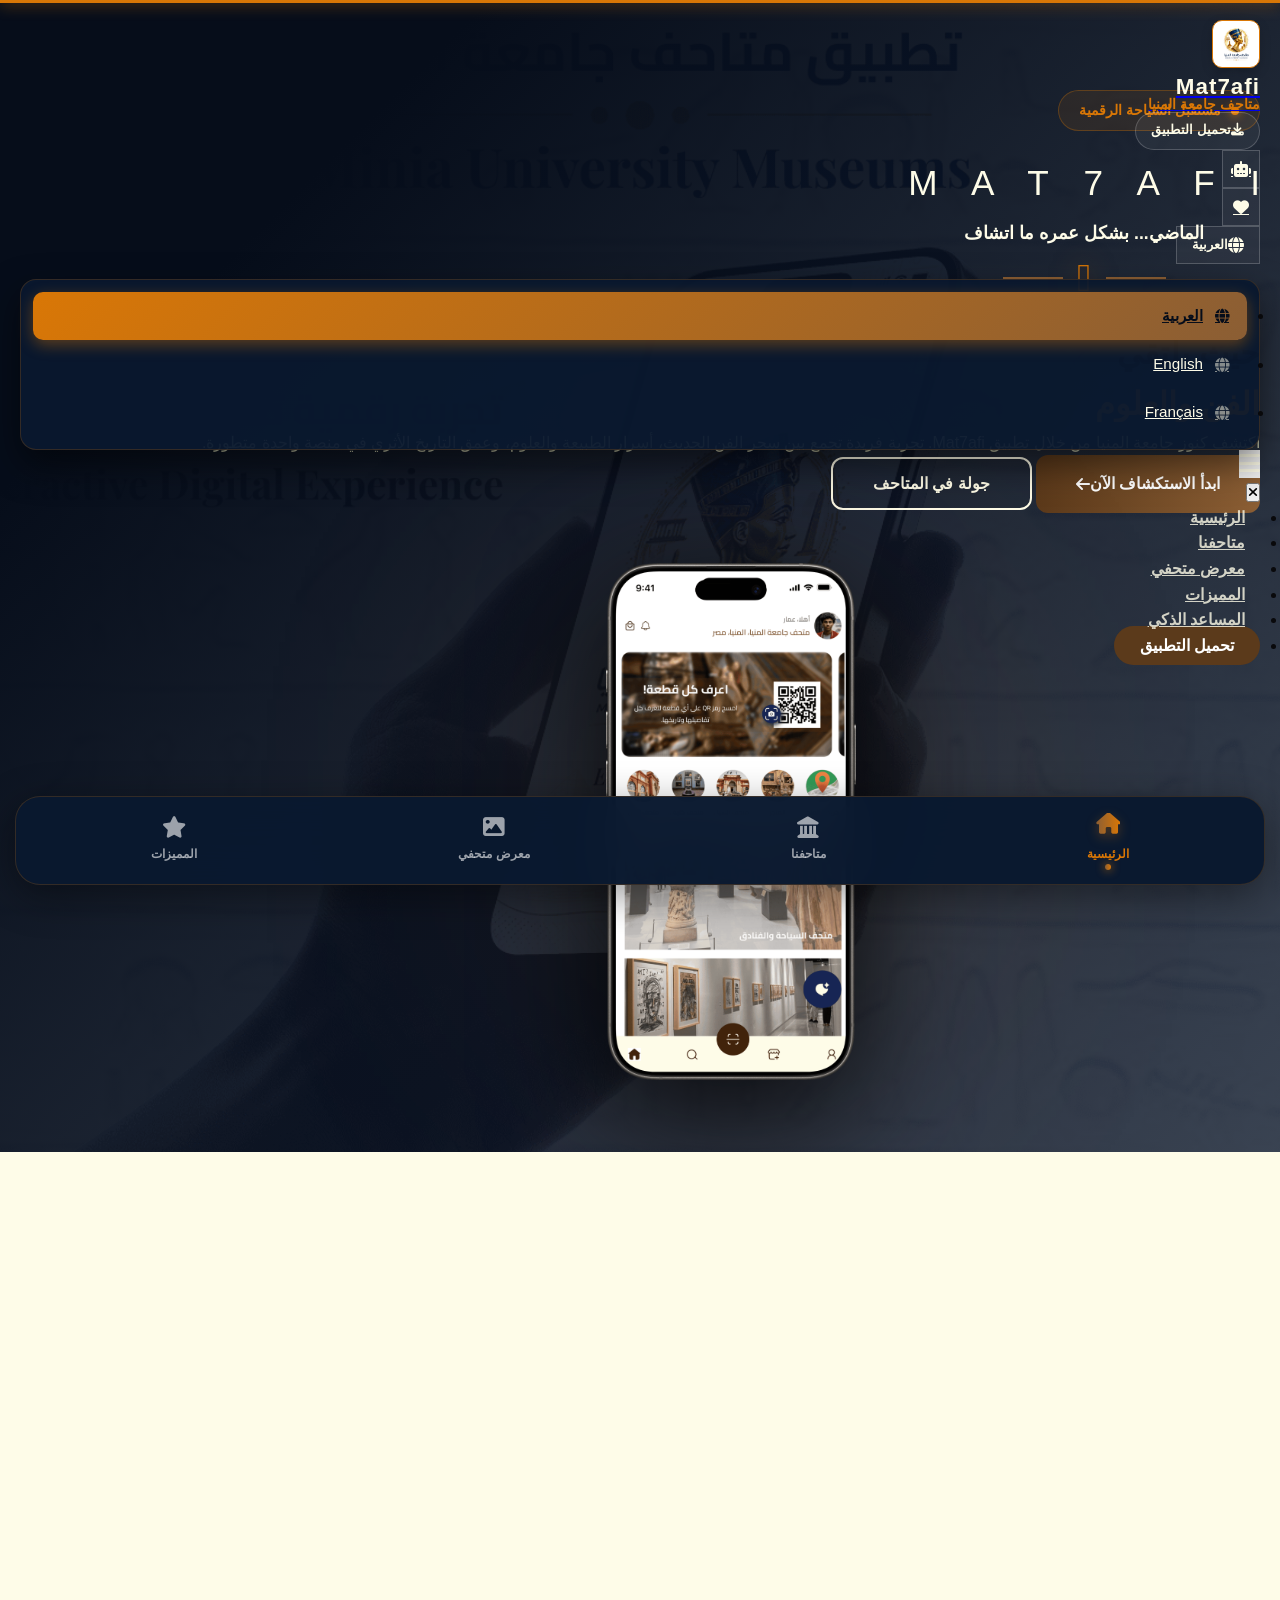
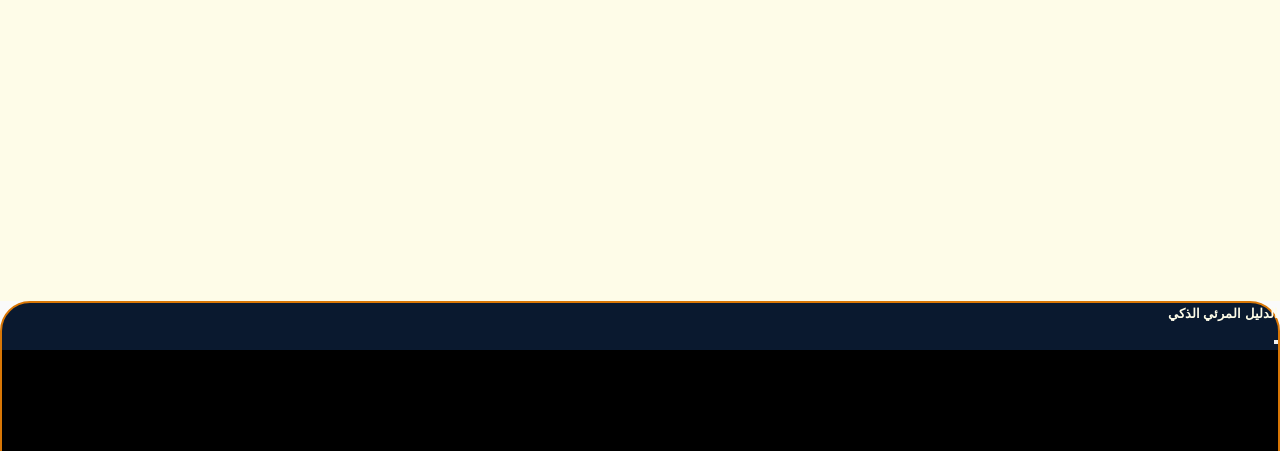
==== index.html @ 97a54259 "version 3245" ====
<!DOCTYPE html>
<html lang="ar" dir="rtl">
<head>
    <meta charset="UTF-8">
    <meta name="viewport" content="width=device-width, initial-scale=1.0">
    <title>Mat7afi | متاحف جامعة المنيا - ملتقى الفن والعلوم والطبيعة</title>
    <meta name="description" content="استكشف كنوز متاحف جامعة المنيا عبر تطبيق Mat7afi. تجربة رقمية فريدة تجمع بين سحر الفن الحديث، أسرار الطبيعة، وعمق التاريخ الأثري في منصة واحدة متطورة.">
    <meta name="keywords" content="متحفي, Mat7afi, متاحف جامعة المنيا, جامعة المنيا, متحف الفن الحديث, متحف العلوم, متحف السياحة, آثار المنيا, متاحف مصر الرقمية, تطبيق متحفي">
    <meta name="author" content="Ammar Nasr - Ego Pro">
    <meta name="robots" content="index, follow">
    <meta name="theme-color" content="#172554">
    <meta name="google-site-verification" content="sBYZD6PRhrnpNM9_ZxxyJDF5PHE_bHOUL0qrgjDh3zY" />
    <link rel="canonical" href="https://mat7afi.site/">
    
    <!-- Security Headers -->
    <meta http-equiv="Content-Security-Policy" content="default-src 'self'; script-src 'self' https://cdn.jsdelivr.net https://cdnjs.cloudflare.com https://unpkg.com https://www.googletagmanager.com https://cdn-cookieyes.com 'unsafe-inline'; style-src 'self' 'unsafe-inline' https://fonts.googleapis.com https://cdn.jsdelivr.net https://cdnjs.cloudflare.com https://unpkg.com; font-src 'self' https://fonts.gstatic.com https://cdnjs.cloudflare.com; img-src 'self' data: https://appwrite.etihadalmdina.com https://upload.wikimedia.org https://www.googletagmanager.com; media-src 'self' https://appwrite.etihadalmdina.com; connect-src 'self' https://appwrite.etihadalmdina.com https://api.openai.com https://www.google-analytics.com https://generativelanguage.googleapis.com; frame-ancestors 'none';">
    <meta http-equiv="X-Content-Type-Options" content="nosniff">
    
    <!-- Open Graph / Facebook -->
    <meta property="og:type" content="website">
    <meta property="og:url" content="https://mat7afi.site/">
    <meta property="og:site_name" content="متحفي - Mat7afi">
    <meta property="og:title" content="متحفي | متاحف جامعة المنيا">
    <meta property="og:description" content="رحلة رقمية غامرة في عالم الفن والعلوم والآثار بجامعة المنيا. استكشف كنوزنا الآن.">
    <meta property="og:image" content="https://mat7afi.site/assets/Cover.png">

    <!-- Twitter -->
    <meta property="twitter:card" content="summary_large_image">
    <meta property="twitter:url" content="https://mat7afi.site/">
    <meta property="twitter:title" content="متحفي | متاحف جامعة المنيا">
    <meta property="twitter:description" content="استكشف كنوز جامعة المنيا عبر تطبيق Mat7afi المتطور.">
    <meta property="twitter:image" content="https://mat7afi.site/assets/Cover.png">

    <!-- Favicon -->
    <link rel="icon" type="image/png" href="assets/icon.png">
    <link rel="apple-touch-icon" href="assets/icon.png">
    <link rel="shortcut icon" href="assets/icon.png" type="image/x-icon">

    <!-- Structured Data (Schema.org) -->
    <script type="application/ld+json">
    [
      {
        "@context": "https://schema.org",
        "@type": "WebSite",
        "name": "Mat7afi",
        "alternateName": ["متحفي", "متاحف جامعة المنيا"],
        "url": "https://mat7afi.site/",
        "potentialAction": {
          "@type": "SearchAction",
          "target": "https://mat7afi.site/#search?q={search_term_string}",
          "query-input": "required name=search_term_string"
        }
      },
      {
        "@context": "https://schema.org",
        "@type": "Organization",
        "name": "متاحف جامعة المنيا - Mat7afi",
        "alternateName": ["متحفي", "Mat7afi", "Minia University Museums", "تطبيق متحفي"],
        "url": "https://mat7afi.site/",
        "logo": "https://mat7afi.site/assets/logo.png",
        "description": "تطبيق وموقع متحفي (Mat7afi) هو المنصة الرقمية الشاملة لاستكشاف متاحف جامعة المنيا بطريقة تفاعلية مبتكرة. يجمع تطبيق متحفي بين الفنون والعلوم والآثار، ويتيح لك التجول في متحف الفن الحديث بكلية الفنون الجميلة، ومتاحف كلية العلوم (علم الحيوان والبيولوجيا)، ومتحف كلية السياحة والفنادق. يتوفر تطبيق متحفي (Mat7afi) للهواتف الذكية ليقدم لك تجربة استثنائية مدعومة بالذكاء الاصطناعي (Ego Pro)، مع أدلة صوتية ونماذج ثلاثية الأبعاد لجميع القطع الأثرية."
      }
    ]
    </script>
    
    <!-- Resource Hints -->
    <link rel="preconnect" href="https://cdn.jsdelivr.net">
    <link rel="preconnect" href="https://cdnjs.cloudflare.com">
    <link rel="preconnect" href="https://unpkg.com">
    <link rel="dns-prefetch" href="https://cdn.jsdelivr.net">
    <link rel="dns-prefetch" href="https://cdnjs.cloudflare.com">
    <link rel="dns-prefetch" href="https://unpkg.com">

    <!-- Performance Optimization -->
    <link rel="preconnect" href="https://appwrite.etihadalmdina.com">
    <link rel="preconnect" href="https://fonts.googleapis.com">
    <link rel="preconnect" href="https://fonts.gstatic.com" crossorigin>
    <link rel="dns-prefetch" href="https://appwrite.etihadalmdina.com">
    <link rel="dns-prefetch" href="https://fonts.googleapis.com">
    <link rel="dns-prefetch" href="https://fonts.gstatic.com">

    <!-- Preload Critical Assets -->
    <link rel="preload" href="assets/logo.png" as="image">
    <link rel="preload" href="assets/Cover.png" as="image">
    <link rel="preload" href="assets/interface.png" as="image">
    <link rel="preload" href="assets/science-museum1.png" as="image">
    <link rel="preload" href="assets/متاحف كلية علوم.png" as="image">
    <link rel="preload" href="assets/tourism-museum.jpg" as="image">
    <link rel="preload" href="assets/artt-museum.jpg" as="image">

    <!-- Prefetch Secondary Pages -->
    <link rel="prefetch" href="gallery.html">
    <link rel="prefetch" href="js/gallery.js">

    <link href="https://fonts.googleapis.com/css2?family=Cairo:wght@300;400;600;700;900&family=Outfit:wght@400;600;800&display=swap" rel="stylesheet">
    
    <!-- Styles -->
    <link id="bootstrap-css" rel="stylesheet" href="https://cdn.jsdelivr.net/npm/bootstrap@5.3.0/dist/css/bootstrap.rtl.min.css" crossorigin="anonymous">
    <link rel="stylesheet" href="https://cdnjs.cloudflare.com/ajax/libs/font-awesome/6.4.0/css/all.min.css" media="print" onload="this.media='all'">
    <noscript><link rel="stylesheet" href="https://cdnjs.cloudflare.com/ajax/libs/font-awesome/6.4.0/css/all.min.css"></noscript>
    <link href="https://unpkg.com/aos@2.3.1/dist/aos.css" rel="stylesheet" media="print" onload="this.media='all'">
    <noscript><link href="https://unpkg.com/aos@2.3.1/dist/aos.css" rel="stylesheet"></noscript>
    <link rel="stylesheet" href="css/style.css?v=6">


    <!-- Critical CSS -->
    <style>
        :root {
            --primary: #172554; --dark: #09090B; --cream: #FEFCE8; --accent-brown: #854D0E; --bg-light: #FAFAFA;
            --transition: all 0.3s cubic-bezier(0.4, 0, 0.2, 1);
        }
        body { font-family: 'Cairo', sans-serif; background-color: var(--bg-light); color: var(--dark); overflow-x: hidden; margin: 0; }
        .navbar { padding: 20px 0; position: fixed; width: 100%; top: 0; z-index: 1000; }
        .hero-section { position: relative; background: url('assets/Cover.png') no-repeat center center; background-size: cover; min-height: 100vh; display: flex; align-items: center; }
        .hero-overlay { position: absolute; top: 0; left: 0; width: 100%; height: 100%; background: linear-gradient(135deg, var(--navy-dark) 20%, rgba(10, 25, 47, 0.8) 100%); }
        .hero-mockup { max-width: 250px; filter: drop-shadow(0 30px 60px rgba(0,0,0,0.8)); animation: floating 6s ease-in-out infinite; }
        @keyframes floating { 0%, 100% { transform: translateY(0); } 50% { transform: translateY(-30px); } }
    </style>
    <!-- Google tag (gtag.js) -->
<script async src="https://www.googletagmanager.com/gtag/js?id=G-7DFHT1LDHB"></script>
<script>
  window.dataLayer = window.dataLayer || [];
  function gtag(){dataLayer.push(arguments);}
  gtag('js', new Date());

  gtag('config', 'G-7DFHT1LDHB');
</script>
<script id="cookieyes" type="text/javascript" src="https://cdn-cookieyes.com/client_data/17e6723dd69f8abdd6044c27/script.js" defer></script>
<!-- Google Tag Manager -->
<script>(function(w,d,s,l,i){w[l]=w[l]||[];w[l].push({'gtm.start':
new Date().getTime(),event:'gtm.js'});var f=d.getElementsByTagName(s)[0],
j=d.createElement(s),dl=l!='dataLayer'?'&l='+l:'';j.async=true;j.src=
'https://www.googletagmanager.com/gtm.js?id='+i+dl;f.parentNode.insertBefore(j,f);
})(window,document,'script','dataLayer','GTM-5TJS8S39');</script>
<!-- End Google Tag Manager -->
</head>
<body>

    <!-- Header / Navbar -->
    <nav class="navbar navbar-expand-lg fixed-top" id="mainNav">
        <div class="container">
            <a class="navbar-brand d-flex align-items-center" href="#">
                <img src="assets/logo.png" alt="شعار متاحف جامعة المنيا - Mat7afi" class="nav-logo me-2" fetchpriority="high">
                <div class="brand-text">
                    <span class="en-name">Mat7afi</span>
                    <span class="ar-name" data-i18n="brand_subtitle">متاحف جامعة المنيا</span>
                </div>
            </a>
            
            <!-- Controls (Favorites, Lang & Dark Mode) -->
            <div class="top-controls d-flex align-items-center order-lg-last ms-auto ms-lg-3 gap-2">
                <a href="#download" class="btn-download-mobile d-lg-none" title="تحميل التطبيق">
                    <i class="fas fa-download d-inline d-sm-none"></i>
                    <span class="d-none d-sm-inline" data-i18n="nav_download">تحميل التطبيق</span>
                </a>
                <a href="index.html#ai-assistant" class="btn btn-icon rounded-circle d-lg-none" title="المساعد الذكي">
                    <i class="fas fa-robot"></i>
                </a>
                <a href="favorites.html" class="btn btn-icon rounded-circle" title="المفضلة">
                    <i class="fas fa-heart"></i>
                </a>
                <div class="dropdown">
                    <button class="btn btn-lang rounded-pill dropdown-toggle" type="button" id="langDropdown" data-bs-toggle="dropdown" aria-expanded="false">
                        <i class="fas fa-globe me-1"></i> <span id="current-lang-text" class="d-none d-sm-inline">العربية</span>
                    </button>
                    <ul class="dropdown-menu dropdown-menu-end shadow-sm border-0" aria-labelledby="langDropdown">
                        <li><a class="dropdown-item lang-switch active" href="#" data-lang="ar">العربية</a></li>
                        <li><a class="dropdown-item lang-switch" href="#" data-lang="en">English</a></li>
                        <li><a class="dropdown-item lang-switch" href="#" data-lang="fr">Français</a></li>
                    </ul>
                </div>
                <button class="navbar-toggler ms-2 d-none d-md-block d-lg-none" type="button" data-bs-toggle="collapse" data-bs-target="#navbarNav">
                    <i class="fas fa-bars"></i>
                </button>
            </div>

            <div class="collapse navbar-collapse" id="navbarNav">
                <button class="btn-close-menu d-lg-none" type="button" data-bs-toggle="collapse" data-bs-target="#navbarNav">
                    <i class="fas fa-times"></i>
                </button>
                <ul class="navbar-nav ms-auto align-items-center">
                    <li class="nav-item"><a class="nav-link" href="index.html#hero" data-i18n="nav_home">الرئيسية</a></li>
                    <li class="nav-item"><a class="nav-link" href="index.html#museums" data-i18n="nav_museums">متاحفنا</a></li>
                    <li class="nav-item"><a class="nav-link" href="gallery.html" data-i18n="gallery_nav">معرض متحفي</a></li>
                    <li class="nav-item"><a class="nav-link" href="index.html#features" data-i18n="nav_features">المميزات</a></li>
                    <li class="nav-item"><a class="nav-link" href="#ai-assistant" data-i18n="nav_assistant">المساعد الذكي</a></li>
                    <li class="nav-item ms-lg-3"><a class="btn-download" href="#download" data-i18n="nav_download">تحميل التطبيق</a></li>
                </ul>
            </div>
        </div>
    </nav>

    <!-- Mobile Bottom Navbar -->
    <div class="mobile-bottom-nav d-lg-none">
        <a href="#hero" class="nav-item-bottom active">
            <i class="fas fa-home"></i>
            <span data-i18n="bottom_home">الرئيسية</span>
        </a>
        <a href="#museums" class="nav-item-bottom">
            <i class="fas fa-landmark"></i>
            <span data-i18n="bottom_museums">متاحفنا</span>
        </a>
        <a href="gallery.html" class="nav-item-bottom">
            <i class="fas fa-image"></i>
            <span data-i18n="gallery_nav">معرض متحفي</span>
        </a>
        <a href="index.html#features" class="nav-item-bottom">
            <i class="fas fa-star"></i>
            <span data-i18n="bottom_features">المميزات</span>
        </a>
    </div>

    <!-- Hero Section -->
    <header id="hero" class="hero-section">
        <div class="hero-overlay"></div>
        <div class="container position-relative">
            <div class="row align-items-center min-vh-100 py-5">
                <div class="col-lg-7 text-center content-box" data-aos="fade-right">
                    <div class="futuristic-badge mb-4 mx-auto">
                        <span class="badge-dot"></span>
                        <span data-i18n="hero_badge">مستقبل السياحة الرقمية</span>
                    </div>
                    
                    <div class="hero-brand-typography mx-auto text-center">
                        <div class="mat7afi-spaced">M A T 7 A F I</div>
                        <div class="mat7afi-slogan" data-i18n="hero_slogan">الماضي... بشكل عمره ما اتشاف</div>
                        <div class="slogan-divider">
                            <span class="line"></span>
                            <span class="pharaonic-eye">&#x13080;</span>
                            <span class="line"></span>
                        </div>
                    </div>

                    <h1 class="display-2 fw-black text-white mb-4">
                        <span data-i18n="hero_title_1">حيث يلتقي</span> <br class="d-md-none">
                        <span class="text-accent gradient-text" data-i18n="hero_title_2">الفن والعلوم</span>
                        <span data-i18n="hero_title_3"></span>
                    </h1>
                    <p class="lead text-cream-50 mb-5 mx-auto max-width-600" data-i18n="hero_desc">
                        اكتشف كنوز جامعة المنيا من خلال تطبيق <b>Mat7afi</b>. تجربة فريدة تجمع بين سحر الفن الحديث، أسرار الطبيعة والعلوم، وعمق التاريخ الأثري في منصة واحدة متطورة.
                    </p>
                    <div class="d-flex flex-wrap justify-content-center gap-4">
                        <a href="#download" class="btn-premium">
                            <span data-i18n="btn_start">ابدأ الاستكشاف الآن</span>
                            <i class="fas fa-arrow-left ms-2" id="hero-arrow"></i>
                        </a>
                        <a href="#museums" class="btn-outline-premium" data-i18n="btn_tour">
                            جولة في المتاحف
                        </a>
                    </div>
                </div>
                
                <div class="col-lg-5 mt-5 mt-lg-0" data-aos="zoom-in" data-aos-delay="200">
                    <div class="hero-mockup-wrapper">
                        <div class="glow-effect"></div>
                        <img src="assets/interface.png" alt="Mat7afi Interface" class="img-fluid hero-mockup" fetchpriority="high">
                    </div>
                </div>
            </div>
        </div>
    </header>
    <!-- Highlights Section (Stories) -->
    <section id="highlights-section" class="py-4" style="display: none;">
        <div class="container">
            <h4 class="mb-3" style="font-weight: 700; font-size: 1.2rem; color: var(--primary);" data-i18n="featured_stories">أبرز القصص</h4>
            <div id="highlights-container" class="highlights-container d-flex">
                <!-- Highlights will be injected here dynamically -->
            </div>
        </div>
    </section>

    <!-- Museums Section -->
    <section id="museums" class="py-5">
        <div class="container py-5">
            <div class="section-title-wrap text-center mb-5" data-aos="fade-up">
                <h2 class="section-heading" data-i18n="museums_title">متاحفنا المتميزة</h2>
                <p class="section-subheading" data-i18n="museums_subtitle">ثلاث وجهات ثقافية، تجربة واحدة متكاملة</p>
                <div class="heading-underline"></div>
            </div>
            
            <div class="row g-4">
                <!-- Tourism Museum -->
                <div class="col-lg-4 col-md-6" data-aos="fade-up" data-aos-delay="100">
                    <div class="museum-card" onclick="loadMuseumArtifacts('tourism_artifacts', 'متحف كلية السياحة', 'assets/tourism-museum.jpg')">
                        <div class="card-img-wrap">
                            <img src="assets/tourism-museum.jpg" alt="متحف كلية السياحة والفنادق" class="card-img" loading="lazy">
                            <div class="card-grey-overlay"></div>
                            <div class="card-gradient-overlay"></div>
                        </div>
                        <div class="card-content">
                            <span class="museum-category" data-i18n="tourism_cat">الآثار</span>
                            <h3 data-i18n="tourism_title">متحف كلية السياحة</h3>
                            <p data-i18n="tourism_desc">يعرض نماذج تحاكي العصور المصرية القديمة، من الفرعونية إلى الإسلامية.</p>
                            <span class="learn-more">
                                <span data-i18n="explore_pieces">استكشف القطع</span>
                                <i class="fas fa-arrow-left arrow-dir"></i>
                            </span>
                        </div>
                    </div>
                </div>
                
                <!-- Modern Art Museum -->
                <div class="col-lg-4 col-md-6" data-aos="fade-up" data-aos-delay="200">
                    <div class="museum-card" onclick="loadMuseumArtifacts('art_atifacts', 'متحف الفن الحديث', 'assets/artt-museum.jpg')">
                        <div class="card-img-wrap">
                            <img src="assets/artt-museum.jpg" alt="متحف الفن الحديث" class="card-img" loading="lazy">
                            <div class="card-grey-overlay"></div>
                            <div class="card-gradient-overlay"></div>
                        </div>
                        <div class="card-content">
                            <span class="museum-category" data-i18n="art_cat">الفنون</span>
                            <h3 data-i18n="art_title">متحف الفن الحديث</h3>
                            <p data-i18n="art_desc">يضم مجموعة فريدة من اللوحات والمنحوتات المعاصرة التي تعكس الإبداع المصري.</p>
                            <span class="learn-more">
                                <span data-i18n="explore_pieces">استكشف القطع</span>
                                <i class="fas fa-arrow-left arrow-dir"></i>
                            </span>
                        </div>
                    </div>
                </div>
                
                <!-- Science Museum -->
                <div class="col-lg-4 col-md-6 mx-auto" data-aos="fade-up" data-aos-delay="300">
                    <div class="museum-card" onclick="loadMuseumArtifacts('science_atifacts', 'متاحف كلية العلوم', 'assets/متاحف كلية علوم.png')">
                        <div class="card-img-wrap">
                            <img src="assets/متاحف كلية علوم.png" alt="متاحف كلية العلوم" class="card-img" loading="lazy">
                            <div class="card-grey-overlay"></div>
                            <div class="card-gradient-overlay"></div>
                        </div>
                        <div class="card-content">
                            <span class="museum-category" data-i18n="science_cat">العلوم</span>
                            <h3 data-i18n="science_title">متاحف كلية العلوم</h3>
                            <p data-i18n="science_desc">رحلة في عالم الطبيعة والتاريخ الجيولوجي عبر مئات العينات النادرة والفريدة.</p>
                            <span class="learn-more">
                                <span data-i18n="explore_pieces">استكشف القطع</span>
                                <i class="fas fa-arrow-left arrow-dir"></i>
                            </span>
                        </div>
                    </div>
                </div>
            </div>
        </div>
    </section>

    <!-- App Preview Gallery -->
    <section id="gallery" class="py-5 bg-navy-dark">
        <div class="container py-5">
            <div class="section-title-wrap text-center mb-5" data-aos="fade-up">
                <h2 class="section-heading text-cream" data-i18n="gallery_title">نظرة داخل التطبيق</h2>
                <p class="section-subheading" data-i18n="gallery_subtitle">واجهات عصرية مصممة لراحتك</p>
                <div class="heading-underline"></div>
            </div>
            <div class="row g-3">
                <div class="col-md-3 col-6" data-aos="zoom-in" data-aos-delay="100">
                    <div class="gallery-item shadow-2xl rounded-4 overflow-hidden">
                        <img src="assets/Frame 1.png" alt="لقطة شاشة من تطبيق متاحف جامعة المنيا - واجهة المستخدم" class="img-fluid gallery-img" loading="lazy">
                    </div>
                </div>
                <div class="col-md-3 col-6" data-aos="zoom-in" data-aos-delay="200">
                    <div class="gallery-item shadow-2xl rounded-4 overflow-hidden">
                        <img src="assets/Frame 2.png" alt="App Screen 2" class="img-fluid gallery-img" loading="lazy">
                    </div>
                </div>
                <div class="col-md-3 col-6" data-aos="zoom-in" data-aos-delay="300">
                    <div class="gallery-item shadow-2xl rounded-4 overflow-hidden">
                        <img src="assets/Frame 3.png" alt="App Screen 3" class="img-fluid gallery-img" loading="lazy">
                    </div>
                </div>
                <div class="col-md-3 col-6" data-aos="zoom-in" data-aos-delay="400">
                    <div class="gallery-item shadow-2xl rounded-4 overflow-hidden">
                        <img src="assets/Frame 4.png" alt="App Screen 4" class="img-fluid gallery-img" loading="lazy">
                    </div>
                </div>
            </div>
        </div>
    </section>

    <!-- Marketing Features -->
    <section id="features" class="py-5 bg-cream">
        <div class="container py-5">
            <div class="row align-items-center">
                <div class="col-lg-5 mb-5 mb-lg-0" data-aos="fade-left">
                    <h2 class="display-5 fw-bold text-navy mb-4" data-i18n="feat_title">تقنيات تفوق التوقعات</h2>
                    <p class="lead text-muted mb-5" data-i18n="feat_desc">تطبيق Mat7afi ليس مجرد دليل سياحي، بل هو رفيقك في رحلة استكشاف شاملة للفن والعلوم والطبيعة.</p>
                    
                    <div class="feature-item d-flex align-items-start mb-4">
                        <div class="feature-icon"><i class="fas fa-qrcode"></i></div>
                        <div class="feature-text">
                            <h4 data-i18n="feat_qr">ماسح QR ذكي</h4>
                            <p data-i18n="feat_qr_desc">تعرف على اللوحات الفنية، العينات العلمية، والقطع الأثرية في ثوانٍ.</p>
                        </div>
                    </div>
                    
                    <div class="feature-item d-flex align-items-start mb-4">
                        <div class="feature-icon"><i class="fas fa-headphones-alt"></i></div>
                        <div class="feature-text">
                            <h4 data-i18n="feat_audio">دليل صوتي شامل</h4>
                            <p data-i18n="feat_audio_desc">استمتع بشرح صوتي مفصل لكل مقتنيات المتاحف الثلاثة بأعلى جودة.</p>
                        </div>
                    </div>

                    <div class="feature-item d-flex align-items-start mb-4">
                        <div class="feature-icon"><i class="fas fa-robot"></i></div>
                        <div class="feature-text">
                            <h4 data-i18n="feat_ai">مساعد ذكي (AI Chatbot)</h4>
                            <p data-i18n="feat_ai_desc">دردشة تفاعلية فورية للإجابة على جميع تساؤلاتك حول أي قطعة أثرية أو علمية.</p>
                        </div>
                    </div>
                    
                    <div class="feature-item d-flex align-items-start mb-4">
                        <div class="feature-icon"><i class="fas fa-vr-cardboard"></i></div>
                        <div class="feature-text">
                            <h4><span data-i18n="feat_ar">واقع معزز (AR)</span></h4>
                            <p data-i18n="feat_ar_desc">مشاهدة ثلاثية الأبعاد للقطع الأثرية والعينات العلمية في بيئتك الخاصة.</p>
                        </div>
                    </div>

                    <div class="feature-item d-flex align-items-start">
                        <div class="feature-icon"><i class="fas fa-store"></i></div>
                        <div class="feature-text">
                            <h4><span data-i18n="feat_store">المتجر الإلكتروني</span> <span class="badge bg-brown ms-2" data-i18n="soon">قريباً</span></h4>
                            <p data-i18n="feat_store_desc">قريباً ستتمكن من اقتناء هدايا تذكارية ونسخ مصغرة من روائعنا الفنية.</p>
                        </div>
                    </div>
                </div>
                <div class="col-lg-7 text-center" data-aos="fade-right">
                    <img src="assets/Desktop  2.png" alt="مميزات تطبيق متاحف جامعة المنيا - المسح الذكي والدليل الصوتي" class="img-fluid rounded-4 shadow-2xl" loading="lazy">
                </div>
            </div>
        </div>
    </section>


    <!-- AI Chatbot Section -->
    <section id="ai-assistant" class="py-5 bg-navy position-relative overflow-hidden">
        <div class="abstract-circles"></div>
        <div class="container py-5">
            <div class="row justify-content-center">
                <div class="col-lg-10">
                    <div class="ai-box shadow-2xl" data-aos="zoom-in">
                        <div class="row g-0">
                            <div class="col-md-5 bg-brown-gradient p-5 text-white d-flex flex-column justify-content-center align-items-center text-center">
                                <div class="ai-icon-large mb-4"><i class="fas fa-robot"></i></div>
                                <h2 class="fw-bold mb-3" data-i18n="ai_status">ايجو برو</h2>
                                <div class="ai-status justify-content-center align-items-center">
                                    <span class="status-pulse"></span>
                                    <span data-i18n="ai_active">متصل الآن</span>
                                    <button id="tts-toggle" onclick="toggleWebTTS()" class="btn-tts-toggle ms-3" style="background:transparent; border:none; color:white; font-size:1.1rem; padding:0; cursor:pointer;" title="تشغيل/كتم الصوت"><i class="fas fa-volume-up"></i></button>
                                </div>
                            </div>
                            <div class="col-md-7 bg-white p-4 d-flex flex-column">
                                <div id="chat-messages" class="chat-container mb-3">
                                    <div class="message system-msg" data-i18n="ai_welcome">مرحباً بك! أنا Ego Pro مرشدك الذكي. كيف يمكنني مساعدتك اليوم؟</div>
                                </div>
                                <div class="chat-input-wrap mt-0">
                                    <button id="mic-btn" class="btn-mic" style="background:transparent; border:none; color:#B8860B; padding:0 10px; font-size:1.2rem; cursor:pointer;" title="تحدث بصوتك"><i class="fas fa-microphone"></i></button>
                                    <input type="text" id="user-input" onkeypress="if(event.key === 'Enter') handleChat()" data-i18n-placeholder="ai_placeholder" placeholder="اسألني عن أي قطعة أثرية..." class="form-control" style="flex:1;">
                                    <button id="send-btn" onclick="handleChat()" class="btn-send"><i class="fas fa-paper-plane"></i></button>
                                </div>
                            </div>
                        </div>
                    </div>
                </div>
            </div>
        </div>
    </section>

    <!-- Download CTA -->
    <section id="download" class="py-5 bg-cream">
        <div class="container py-5">
            <div class="cta-card bg-navy-gradient text-white p-5 rounded-5 text-center shadow-2xl" data-aos="fade-up">
                <h2 class="display-5 fw-black mb-4" data-i18n="download_title">احمل المتاحف في جيبك</h2>
                <p class="lead mb-5 opacity-75" data-i18n="download_desc">احصل على التجربة الكاملة عبر التطبيق الرسمي. متوفر قريباً على المتاجر الرسمية ومتاح الآن للتحميل المباشر.</p>
                
                <!-- Store Badges -->
                <div class="d-flex flex-wrap justify-content-center gap-4 mb-5">
                    <div class="store-link-wrapper position-relative">
                        <a href="#" class="store-link disabled-link">
                            <img src="https://upload.wikimedia.org/wikipedia/commons/7/78/Google_Play_Store_badge_EN.svg" alt="Google Play">
                        </a>
                        <span class="coming-soon-badge" data-i18n="soon">قريباً</span>
                    </div>
                    <div class="store-link-wrapper position-relative">
                        <a href="#" class="store-link disabled-link">
                            <img src="https://upload.wikimedia.org/wikipedia/commons/3/3c/Download_on_the_App_Store_Badge.svg" alt="App Store">
                        </a>
                        <span class="coming-soon-badge" data-i18n="soon">قريباً</span>
                    </div>
                </div>

                <!-- Direct Download Links -->
                <div class="mt-5 pt-5 border-top border-white border-opacity-10">
                    <h3 class="h5 text-accent mb-4" data-i18n="download_direct">تحميل مباشر (إصدارات الأجهزة)</h3>
                    <div class="d-flex flex-wrap justify-content-center gap-3" id="apk-buttons-wrap">
                        <a href="assets/Minya_Museum_x86_64.apk"
                           class="btn-outline-premium btn-sm apk-btn"
                           download>
                            <i class="fab fa-android me-2"></i><span data-i18n="apk_universal">تحميل Universal APK (~55 ميجا)</span>
                        </a>
                        <a href="assets/Minya_Museum_arm64.apk"
                           class="btn-outline-premium btn-sm apk-btn"
                           download>
                            <i class="fab fa-android me-2"></i><span data-i18n="apk_arm64">تحميل ARM64-v8a APK</span>
                        </a>
                        <a href="assets/Minya_Museum_arm32.apk"
                           class="btn-outline-premium btn-sm apk-btn"
                           download>
                            <i class="fab fa-android me-2"></i><span data-i18n="apk_armv7">تحميل ARMv7 APK</span>
                        </a>
                    </div>
                    <p class="mt-3 text-white-50 small" data-i18n="download_direct_desc">يمكنك تحميل الملف المناسب لنوع جهازك وتثبيته مباشرة.</p>
                </div>
            </div>
        </div>
    </section>


    <!-- AI Features Modals -->
    <!-- AI Camera Modal -->
    <div class="modal fade" id="cameraModal" tabindex="-1" aria-hidden="true">
        <div class="modal-dialog modal-lg modal-dialog-centered">
            <div class="modal-content bg-navy border-accent shadow-2xl rounded-5 overflow-hidden">
                <div class="modal-header border-0 pb-0">
                    <h5 class="modal-title text-cream fw-bold">الدليل المرئي الذكي</h5>
                    <button type="button" class="btn-close btn-close-white" data-bs-dismiss="modal" aria-label="Close"></button>
                </div>
                <div class="modal-body text-center p-4">
                    <div class="camera-wrapper position-relative mb-4">
                        <video id="webcam" autoplay playsinline class="rounded-4 w-100 shadow-lg border border-white border-opacity-10"></video>
                        <canvas id="camera-canvas" style="display:none;"></canvas>
                        <div class="scan-line-animate"></div>
                    </div>
                    <div id="ai-result" class="ai-analysis-box mb-4">
                        <p class="text-white-50 small mb-0">وجه الكاميرا نحو القطعة الأثرية واضغط على الزر لبدء التحليل</p>
                    </div>
                    <button id="capture-btn" class="btn-premium w-100 justify-content-center py-3">
                        <i class="fas fa-search-location me-2"></i> بدء الفحص الذكي
                    </button>
                </div>
            </div>
        </div>
    </div>

    <!-- AI Voice Modal -->
    <div class="modal fade" id="voiceModal" tabindex="-1" aria-hidden="true">
        <div class="modal-dialog modal-dialog-centered">
            <div class="modal-content bg-navy border-accent rounded-5 shadow-2xl">
                <div class="modal-body text-center py-5">
                    <div class="voice-wave-container mb-4">
                        <div class="wave"></div>
                        <div class="wave"></div>
                        <div class="wave"></div>
                        <i class="fas fa-microphone-alt fa-3x text-accent position-relative"></i>
                    </div>
                    <h3 class="text-cream mb-2" id="voice-status">أنا أسمعك...</h3>
                    <p class="text-white-50" id="voice-transcript">اسألني عن تاريخ أي قطعة أثرية</p>
                    <div id="voice-response-box" class="mt-4 p-3 bg-white bg-opacity-5 rounded-4 d-none">
                        <p id="voice-response" class="text-accent mb-0 fw-bold"></p>
                    </div>
                    <button type="button" class="btn btn-outline-premium mt-4 border-0" data-bs-dismiss="modal">إنهاء المحادثة</button>
                </div>
            </div>
        </div>
    </div>

    <!-- Footer -->
    <footer class="footer py-5 bg-navy-dark text-white border-top border-secondary">
        <div class="container">
            <div class="row gy-4">
                <div class="col-lg-4 text-center text-lg-start">
                    <img src="assets/logo.png" alt="Mat7afi Logo" class="footer-logo mb-3" loading="lazy">
                    <h4 class="fw-bold mb-3 text-accent">Mat7afi | متاحف جامعة المنيا</h4>
                    <p class="text-white-50" data-i18n="footer_desc">المشروع الرقمي الرسمي لتوثيق وعرض كنوز متاحف جامعة المنيا باستخدام أحدث التقنيات.</p>
                </div>
                <div class="col-lg-4 text-center">
                    <h5 class="fw-bold mb-4" data-i18n="footer_links_title">روابط سريعة</h5>
                    <ul class="list-unstyled footer-links">
                        <li><a href="#hero" data-i18n="nav_home">الرئيسية</a></li>
                        <li><a href="#museums" data-i18n="nav_museums">متاحفنا</a></li>
                        <li><a href="privacy-policy.html" data-i18n="footer_privacy">سياسة الخصوصية</a></li>
                        <li><a href="terms.html" data-i18n="footer_terms">الشروط والأحكام</a></li>
                    </ul>
                </div>
                <div class="col-lg-4 text-center text-lg-start">
                    <h5 class="fw-bold mb-4" data-i18n="footer_follow">تابعنا</h5>
                    <div class="social-icons d-flex justify-content-center justify-content-lg-start gap-3">
                        <a href="https://www.facebook.com/share/14eDwjJJU6m/" aria-label="Facebook"><i class="fab fa-facebook-f"></i></a>
                        <a href="https://www.tiktok.com/@miniauniversitymuseumapp?_r=1&_t=ZS-96A3fQvTTl9" aria-label="TikTok"><i class="fab fa-tiktok"></i></a>
                        <a href="https://www.instagram.com/minia_university_museums?igsh=MTI3eTVxZTVsajZnbQ==" aria-label="Instagram"><i class="fab fa-instagram"></i></a>
                    </div>
                </div>
            </div>
            
            <!-- Bottom Bar -->
            <div class="footer-bottom mt-5 pt-4 border-top border-secondary opacity-75">
                <div class="row align-items-center">
                    <div class="col-md-6 text-center text-md-start mb-3 mb-md-0">
                        <p class="mb-0 small" data-i18n="footer_rights">© 2026 جميع الحقوق محفوظة لجامعة المنيا</p>
                    </div>
                    <div class="col-md-6 text-center text-md-end">
                        <div class="developer-credits small">
                            <span data-i18n="footer_dev">تم التطوير بواسطة:</span>
                            <span class="text-accent ms-1">Ammar Nasr (Ego Pro)</span> | 
                            <span class="text-accent">Ashraqt Khalifa (UI/UX)</span>
                        </div>
                    </div>
                </div>
            </div>
        </div>
    </footer>

    <!-- Scripts -->
    <!-- Appwrite SDK -->
    <script src="https://cdn.jsdelivr.net/npm/appwrite@13.0.0" defer></script>
    <script src="https://cdn.jsdelivr.net/npm/bootstrap@5.3.0/dist/js/bootstrap.bundle.min.js" defer></script>
    <script src="https://unpkg.com/aos@2.3.1/dist/aos.js" defer></script>
    <script src="js/script.js?v=7" defer></script>
    <script>
        window.loadMuseumArtifacts = (collectionId, museumName, museumImg) => {
            window.location.href =
                `museum.html?id=${collectionId}&name=${encodeURIComponent(museumName)}&img=${encodeURIComponent(museumImg)}`;
        };
        document.addEventListener('DOMContentLoaded', function() {
            AOS.init({
                duration: 1000,
                once: true,
                offset: 100
            });
        });
    </script>
    <!-- Story Viewer Modal -->
    <div id="story-modal" class="story-modal" role="dialog" aria-label="Story Viewer">
        <!-- Phone-like container (visible on desktop, full screen on mobile) -->
        <div class="story-modal-inner-wrapper">
            <div class="story-progress-container" id="story-progress-container">
                <!-- Progress bars injected by JS -->
            </div>
            <div class="story-header">
                <div class="story-avatar-container">
                    <img id="story-avatar" src="" alt="Story Cover">
                </div>
                <div class="story-title" id="story-title"></div>
                <button class="story-close-btn" id="story-close-btn" aria-label="Close story">
                    <i class="fas fa-times"></i>
                </button>
            </div>
            <div class="story-content" id="story-content">
                <!-- Media injected by JS -->
            </div>
            <!-- Navigation tap zones -->
            <div class="story-nav left"  id="story-prev-zone" aria-label="Previous"></div>
            <div class="story-nav right" id="story-next-zone" aria-label="Next"></div>
        </div>
        <!-- Click outside to close (desktop) -->
        <div class="story-backdrop" id="story-backdrop"></div>
    </div>

</body>
<!-- Google Tag Manager (noscript) -->
<noscript><iframe src="https://www.googletagmanager.com/ns.html?id=GTM-5TJS8S39"
height="0" width="0" style="display:none;visibility:hidden"></iframe></noscript>
<!-- End Google Tag Manager (noscript) -->
</html>
---- css/style.css ----
/* 
    Mat7afi Design System 
    Colors: Navy, Brown, Cream
*/

:root {
    --navy: #0A192F;
    --navy-dark: #060D1A;
    --navy-light: #172A45;
    --brown: #5B3A1B;
    --brown-light: #8B5E34;
    --cream: #FFFDD0;
    --cream-dark: #E6E4B8;
    --accent: #D97706; /* Golden Bronze */
    --white: #ffffff;
    --text-cream: #FFFDD0;
    --text-navy: #0A192F;
    --transition: all 0.2s cubic-bezier(0.4, 0, 0.2, 1);
    
    /* Removed English Font Settings to keep layout stable across all languages */
    html[lang="en"] .brand-text .en-name { display: block !important; }
    
    html[lang="fr"] .brand-text .en-name { display: block !important; }
    
    /* Mobile App Design Tokens */
    --mobile-bg: #F8F9FA;
    --mobile-card: #FEFCE8;
    --mobile-text: #422006;
    --mobile-divider: rgba(66, 32, 6, 0.1);
}

/* Background Utilities */
.bg-navy { background-color: var(--navy) !important; }
.bg-navy-dark { background-color: var(--navy-dark) !important; }
.bg-navy-light { background-color: var(--navy-light) !important; }
.bg-brown-gradient { background: linear-gradient(135deg, var(--brown) 0%, var(--brown-light) 100%) !important; }


.text-accent { color: var(--accent) !important; }
.text-cream { color: var(--cream) !important; }

/* Performance Optimization */
section:not(#home) {
    content-visibility: auto;
    contain-intrinsic-size: 1000px;
}
.museum-card, .btn-premium, .btn-download, .item-btn, .store-link img {
    will-change: transform;
}
.text-navy { color: var(--navy) !important; }

* {
    margin: 0;
    padding: 0;
    box-sizing: border-box;
}

html {
    scroll-behavior: smooth;
}

html, body {
    overflow-x: hidden;
    width: 100%;
    margin: 0;
    padding: 0;
    -webkit-text-size-adjust: 100%;
    -ms-text-size-adjust: 100%;
}

img {
    max-width: 100%;
    height: auto;
}


body {
    font-family: 'Cairo', sans-serif;
    background-color: var(--navy);
    color: var(--text-cream);
    line-height: 1.6;
    text-rendering: optimizeSpeed;
    animation: fadeInPage 0.4s ease-out;
}

@keyframes fadeInPage {
    from { opacity: 0; transform: translateY(10px); }
    to { opacity: 1; transform: translateY(0); }
}

h1, h2, h3, h4, h5, .en-name {
    font-family: 'Outfit', 'Cairo', sans-serif;
}

.fw-black { font-weight: 900; }

/* Scrollbar */
::-webkit-scrollbar {
    width: 8px;
}
::-webkit-scrollbar-track {
    background: var(--navy-dark);
}
::-webkit-scrollbar-thumb {
    background: var(--brown);
    border-radius: 10px;
}

/* Navbar */
.navbar {
    padding: 20px 0;
    transition: var(--transition);
    z-index: 1000;
}

/* Dropdown Custom Styles - Premium Look */
.dropdown-menu {
    background: rgba(10, 25, 47, 0.95) !important;
    backdrop-filter: blur(15px);
    -webkit-backdrop-filter: blur(15px);
    border: 1px solid rgba(217, 119, 6, 0.2) !important;
    border-radius: 16px;
    padding: 12px;
    box-shadow: 0 15px 35px rgba(0, 0, 0, 0.5) !important;
    min-width: 180px;
    margin-top: 15px !important;
    animation: fadeInDown 0.3s cubic-bezier(0.16, 1, 0.3, 1);
}

.dropdown-item {
    color: var(--cream) !important;
    border-radius: 10px;
    padding: 12px 18px;
    margin-bottom: 5px;
    font-weight: 500;
    font-size: 0.95rem;
    transition: all 0.3s ease;
    display: flex;
    align-items: center;
    gap: 12px;
}

.dropdown-item:last-child {
    margin-bottom: 0;
}

.dropdown-item.active, .dropdown-item:active {
    background: linear-gradient(135deg, var(--accent), var(--brown-light)) !important;
    color: var(--navy-dark) !important;
    font-weight: 700;
    box-shadow: 0 5px 15px rgba(217, 119, 6, 0.4);
}

.dropdown-item:hover:not(.active) {
    background-color: rgba(217, 119, 6, 0.15) !important;
    color: var(--accent) !important;
    transform: scale(1.02);
}

.dropdown-item::before {
    content: '\f0ac';
    font-family: 'Font Awesome 6 Free';
    font-weight: 900;
    font-size: 0.9rem;
    opacity: 0.5;
    transition: all 0.3s;
}

.dropdown-item:hover::before, .dropdown-item.active::before {
    opacity: 1;
}

@keyframes fadeInDown {
    from { opacity: 0; transform: translateY(-15px); }
    to { opacity: 1; transform: translateY(0); }
}

.navbar.scrolled {
    background: #0A192F !important;
    backdrop-filter: blur(15px);
    padding: 12px 0;
    border-bottom: 1px solid rgba(255, 253, 208, 0.1);
    box-shadow: 0 10px 30px rgba(0,0,0,0.3);
}

.nav-logo {
    height: 48px;
    width: 48px;
    object-fit: contain;
    background: #ffffff !important;
    padding: 6px;
    border-radius: 10px;
    box-shadow: 0 4px 12px rgba(0,0,0,0.15);
    border: 1.5px solid var(--accent);
    margin-left: 12px;
    display: inline-block;
    transition: var(--transition);
}

.footer-logo {
    height: 70px;
    width: 70px;
    object-fit: contain;
    background: #ffffff !important;
    padding: 8px;
    border-radius: 12px;
    box-shadow: 0 4px 15px rgba(0,0,0,0.2);
    border: 1.5px solid var(--accent);
    margin-bottom: 20px;
}


.navbar-toggler {
    border: none;
    color: var(--cream);
    font-size: 1.5rem;
    padding: 0;
}

.navbar-toggler:focus {
    box-shadow: none;
}

@media (max-width: 991px) {
    .navbar {
        background: var(--navy-dark) !important;
        padding: 12px 0;
        box-shadow: 0 4px 15px rgba(0,0,0,0.3);
    }
    .navbar-collapse {
        background: rgba(10, 25, 47, 0.98); /* Navy with transparency */
        backdrop-filter: blur(10px);
        margin-top: 15px;
        padding: 30px;
        border-radius: 20px;
        border: 1px solid rgba(255, 253, 208, 0.2);
        box-shadow: 0 15px 35px rgba(0,0,0,0.5);
    }
    
    .nav-link {
        margin: 15px 0;
        text-align: center;
        font-size: 1.1rem;
    }

    .btn-download {
        display: block;
        text-align: center;
        margin: 10px auto;
        width: 100%;
        max-width: 250px;
    }
}

.brand-text {
    display: flex;
    flex-direction: column;
    line-height: 1;
}

.en-name {
    font-size: 1.4rem;
    font-weight: 800;
    color: var(--cream);
    letter-spacing: 1px;
}

.ar-name {
    font-size: 0.85rem;
    color: var(--accent);
    font-weight: 600;
}

.nav-link {
    color: var(--cream) !important;
    font-weight: 600;
    margin: 0 15px;
    position: relative;
    opacity: 0.8;
    transition: var(--transition);
}

.nav-link::after {
    content: '';
    position: absolute;
    bottom: -5px;
    right: 0;
    width: 0;
    height: 2px;
    background: var(--accent);
    transition: var(--transition);
}

.nav-link:hover {
    opacity: 1;
}

.nav-link:hover::after {
    width: 100%;
}

.btn-download {
    background: var(--brown);
    color: var(--white) !important;
    padding: 10px 25px;
    border-radius: 50px;
    text-decoration: none;
    font-weight: 700;
    transition: var(--transition);
    border: 1px solid transparent;
}

.btn-download:hover {
    background: transparent;
    border-color: var(--brown);
    transform: translateY(-3px);
    box-shadow: 0 10px 20px rgba(91, 58, 27, 0.3);
}

.btn-download-mobile {
    background: rgba(255, 255, 255, 0.05);
    border: 1px solid rgba(255, 255, 255, 0.2);
    color: var(--cream) !important;
    padding: 6px 15px;
    border-radius: 50px;
    text-decoration: none;
    font-weight: 700;
    font-size: 0.8rem;
    transition: all 0.3s ease;
    backdrop-filter: blur(10px);
    white-space: nowrap;
    display: inline-flex;
    align-items: center;
    justify-content: center;
    height: 38px;
}

@media (max-width: 575px) {
    .btn-download-mobile {
        width: 38px;
        height: 38px;
        border-radius: 50%;
        padding: 0;
    }
}

.btn-download-mobile:hover {
    background: rgba(217, 119, 6, 0.2);
    border-color: var(--accent);
    color: var(--accent) !important;
    transform: translateY(-2px);
    box-shadow: 0 5px 15px rgba(217, 119, 6, 0.2);
}

/* Hero Section */
.hero-section {
    position: relative;
    background: url('../assets/Cover.png') no-repeat center center;
    background-size: cover;
    overflow: hidden;
    padding-top: 90px;
    padding-bottom: 8vh; /* Added to push the vertically centered content up */
}

.hero-overlay {
    position: absolute;
    top: 0;
    left: 0;
    width: 100%;
    height: 100%;
    background: linear-gradient(135deg, var(--navy-dark) 20%, rgba(10, 25, 47, 0.8) 100%);
}

.hero-brand-typography {
    display: flex;
    flex-direction: column;
    align-items: center;
    width: fit-content;
    margin: 0 auto 2rem auto; /* Centers the block horizontally on mobile */
    max-width: 100%;
}

@media (min-width: 992px) {
    .hero-brand-typography {
        margin-inline-start: 0;
        margin-inline-end: auto;
    }
}

.mat7afi-spaced {
    font-family: 'Outfit', sans-serif;
    font-size: 2.2rem;
    font-weight: 500;
    letter-spacing: 0.8rem;
    color: var(--cream);
    margin-right: -0.8rem;
    margin-bottom: 0.5rem;
    white-space: nowrap;
}

.mat7afi-slogan {
    font-family: 'Cairo', sans-serif;
    font-size: 1.1rem;
    font-weight: 700;
    color: var(--cream);
    margin-bottom: 0.8rem;
    white-space: nowrap;
}

.slogan-divider {
    display: flex;
    align-items: center;
    justify-content: center;
    gap: 15px;
    width: 100%;
}

.slogan-divider .line {
    height: 1.5px;
    width: 60px;
    background-color: var(--brown-light);
}

.slogan-divider .pharaonic-eye {
    font-size: 2.2rem;
    color: var(--accent);
    line-height: 1;
    filter: drop-shadow(0 0 12px rgba(217, 119, 6, 0.5));
    transform: scale(1.1);
}

.futuristic-badge {
    display: flex;
    width: fit-content;
    margin: 0 auto 1.5rem auto; /* Center perfectly on mobile */
    align-items: center;
    background: rgba(217, 119, 6, 0.1);
    border: 1px solid rgba(217, 119, 6, 0.3);
    padding: 8px 20px;
    border-radius: 50px;
    color: var(--accent);
    font-weight: 700;
    font-size: 0.9rem;
    gap: 10px;
}

@media (min-width: 992px) {
    .futuristic-badge {
        margin-inline-start: 0;
        margin-inline-end: auto;
    }
}

.badge-dot {
    width: 8px;
    height: 8px;
    background: var(--accent);
    border-radius: 50%;
    box-shadow: 0 0 10px var(--accent);
    animation: pulse 2s infinite;
}

@keyframes pulse {
    0% { transform: scale(1); opacity: 1; }
    50% { transform: scale(1.5); opacity: 0.5; }
    100% { transform: scale(1); opacity: 1; }
}

.gradient-text {
    background: linear-gradient(to left, var(--accent), var(--brown-light));
    -webkit-background-clip: text;
    -webkit-text-fill-color: transparent;
}

.text-cream-50 {
    color: rgba(255, 253, 208, 0.7);
}

.btn-premium {
    background: linear-gradient(to right, var(--brown), var(--brown-light));
    color: var(--white);
    padding: 16px 40px;
    border-radius: 12px;
    text-decoration: none;
    font-weight: 800;
    display: inline-flex;
    align-items: center;
    transition: var(--transition);
    border: none;
}

.btn-premium:hover {
    transform: translateY(-5px) scale(1.02);
    box-shadow: 0 15px 30px rgba(0,0,0,0.4);
}

.btn-outline-premium {
    border: 2px solid var(--cream);
    color: var(--cream);
    padding: 16px 40px;
    border-radius: 12px;
    text-decoration: none;
    font-weight: 800;
    transition: var(--transition);
}

.btn-outline-premium:hover {
    background: var(--cream);
    color: var(--navy);
}

.hero-mockup-wrapper {
    position: relative;
    z-index: 1;
}

.hero-mockup {
    max-width: 250px;
    margin-top: 50px;
    filter: drop-shadow(0 30px 60px rgba(0,0,0,0.8));
    animation: floating 6s ease-in-out infinite;
    display: block;
    margin-left: auto;
    margin-right: auto;
}

.glow-effect {
    position: absolute;
    top: 50%;
    left: 50%;
    transform: translate(-50%, -50%);
    width: 300px;
    height: 300px;
    background: var(--accent);
    filter: blur(150px);
    opacity: 0.2;
    z-index: -1;
}

.hero-logo-mockup {
    max-width: 350px;
    filter: drop-shadow(0 0 50px rgba(217, 119, 6, 0.4));
    animation: glow-pulse 4s ease-in-out infinite;
}

@keyframes glow-pulse {
    0%, 100% { filter: drop-shadow(0 0 30px rgba(217, 119, 6, 0.4)); transform: scale(1); }
    50% { filter: drop-shadow(0 0 60px rgba(217, 119, 6, 0.6)); transform: scale(1.05); }
}

@keyframes floating {
    0%, 100% { transform: translateY(0); }
    50% { transform: translateY(-30px); }
}

/* Museums Section */
.bg-navy-dark {
    background-color: var(--navy-dark) !important;
}

.bg-navy {
    background-color: var(--navy) !important;
}

.text-cream {
    color: var(--cream) !important;
}

.section-heading {
    font-size: 3rem;
    font-weight: 800;
    color: var(--cream);
}

.section-subheading {
    color: var(--accent);
    font-weight: 600;
    letter-spacing: 2px;
}

.heading-underline {
    width: 80px;
    height: 4px;
    background: var(--brown);
    margin: 20px auto;
}

.museum-card {
    background: #1e293b;
    border-radius: 16px;
    overflow: hidden;
    min-height: 420px;
    transition: var(--transition);
    border: 1px solid rgba(255, 255, 255, 0.05);
    position: relative;
    box-shadow: 0 8px 15px rgba(0,0,0,0.2);
    display: flex;
    flex-direction: column;
    cursor: pointer;
}

.museum-card:hover {
    transform: scale(1.02);
    box-shadow: 0 12px 25px rgba(0,0,0,0.4);
}

.card-img-wrap {
    position: relative;
    height: 210px;
    flex-shrink: 0;
    overflow: hidden;
}

.card-img {
    width: 100%;
    height: 100%;
    object-fit: cover;
    transition: var(--transition);
}

/* Mobile-style overlays */
.card-grey-overlay {
    position: absolute;
    inset: 0;
    background: rgba(217, 217, 217, 0.4); /* Color(0x66D9D9D9) */
    z-index: 1;
}

.card-gradient-overlay {
    position: absolute;
    inset: 0;
    background: linear-gradient(to bottom, transparent 30%, rgba(0,0,0,0.1) 60%, rgba(0,0,0,0.85) 100%);
    z-index: 2;
}

.card-content {
    position: relative;
    padding: 20px;
    z-index: 3;
    display: flex;
    flex-direction: column;
    justify-content: flex-start;
    flex-grow: 1;
}

.card-content h3 {
    color: var(--white);
    margin: 0;
    font-size: 1.3rem;
    font-weight: 800;
    text-align: start;
}

.museum-category {
    color: var(--accent);
    font-size: 0.9rem;
    font-weight: 700;
    margin-bottom: 5px;
    display: block;
}

.card-content p {
    color: rgba(255, 255, 255, 0.7);
    font-size: 0.95rem;
    margin-top: 10px;
    margin-bottom: 15px;
    line-height: 1.6;
}

.learn-more {
    color: var(--accent);
    font-weight: 700;
    display: inline-flex;
    align-items: center;
    gap: 8px;
    margin-top: auto;
    transition: var(--transition);
}

.learn-more:hover {
    color: var(--cream);
    gap: 15px;
}

/* Features Section */
.bg-cream {
    background-color: var(--cream);
    color: var(--navy);
}

.text-navy {
    color: var(--navy);
}

.feature-icon {
    width: 60px;
    height: 60px;
    background: var(--navy);
    color: var(--accent);
    display: flex;
    align-items: center;
    justify-content: center;
    font-size: 1.5rem;
    border-radius: 15px;
    margin-left: 20px;
    flex-shrink: 0;
}

.feature-text h4 {
    color: var(--navy);
    font-weight: 800;
    margin-bottom: 10px;
}

/* AI Box */
.bg-brown-gradient {
    background: linear-gradient(135deg, var(--brown) 0%, var(--brown-light) 100%);
}

.ai-box {
    border-radius: 30px;
    overflow: hidden;
    border: 1px solid rgba(255, 253, 208, 0.1);
}

.ai-icon-large {
    font-size: 4rem;
    opacity: 0.8;
}

.ai-status {
    display: flex;
    align-items: center;
    gap: 10px;
    font-size: 0.9rem;
}

.status-pulse {
    width: 10px;
    height: 10px;
    background: #4ade80;
    border-radius: 50%;
    animation: pulse 2s infinite;
}

.chat-container {
    height: 400px;
    overflow-y: auto;
    padding: 20px;
    background: #f8fafc;
    border-radius: 15px;
    display: flex;
    flex-direction: column;
    gap: 15px;
}

.message {
    padding: 12px 20px;
    border-radius: 15px;
    max-width: 80%;
    font-size: 0.95rem;
}

.system-msg {
    background: var(--navy);
    color: var(--cream);
    align-self: flex-start;
    border-bottom-right-radius: 0;
}

.user-msg {
    background: var(--brown);
    color: var(--white);
    align-self: flex-end;
    border-bottom-left-radius: 0;
}

.chat-input-wrap {
    display: flex;
    gap: 10px;
    margin-top: 20px;
}

.btn-send {
    width: 50px;
    height: 50px;
    background: var(--brown);
    color: white;
    border: none;
    border-radius: 10px;
    display: flex;
    align-items: center;
    justify-content: center;
    transition: var(--transition);
}

.btn-send:hover {
    background: var(--navy);
    transform: scale(1.05);
}

/* CTA Card */
.bg-navy-gradient {
    background: linear-gradient(135deg, var(--navy) 0%, var(--navy-light) 100%);
}

.cta-card {
    border: 1px solid rgba(255, 253, 208, 0.1);
}

.store-link img {
    height: 60px;
    transition: var(--transition);
}

.store-link:hover img {
    transform: translateY(-5px);
}

/* Footer */
.footer-logo {
    height: 70px;
}

.footer-links {
    text-align: center;
    display: flex;
    flex-direction: column;
    align-items: center;
    margin: 0 auto;
    padding: 0;
}

.footer-links li {
    margin-bottom: 12px;
    list-style: none;
}

.footer-links a {
    color: rgba(255, 253, 208, 0.7);
    text-decoration: none;
    transition: var(--transition);
    display: inline-flex;
    align-items: center;
    justify-content: center;
    padding: 8px 20px;
    border-radius: 12px;
    background: rgba(255, 255, 255, 0.03);
    border: 1px solid rgba(255, 255, 255, 0.05);
    width: 200px; /* Uniform width for professional look */
}

.footer-links a:hover {
    color: var(--white);
    background: var(--brown);
    border-color: var(--brown-light);
    transform: translateY(-3px);
    box-shadow: 0 8px 20px rgba(0,0,0,0.3);
}

.footer-credit {
    font-size: 0.92rem;
    line-height: 1.8;
}

.footer-credit-list li {
    margin-bottom: 0.25rem;
}

.social-icons a {
    width: 45px;
    height: 45px;
    background: rgba(255, 255, 255, 0.05);
    color: var(--cream);
    display: inline-flex;
    align-items: center;
    justify-content: center;
    border-radius: 50%;
    margin-right: 10px;
    transition: var(--transition);
    border: 1px solid rgba(255, 253, 208, 0.1);
    text-decoration: none;
}

.social-icons a:hover {
    background: var(--accent);
    color: var(--navy);
    transform: translateY(-5px);
}

/* Museums Section */
#museums {
    background-color: #FEFCE8 !important;
}
#museums .section-heading {
    color: var(--navy-dark) !important;
    font-family: 'Cairo', sans-serif !important;
    font-weight: 900 !important;
    font-size: 48px !important;
}
#museums .section-subheading {
    color: rgba(10, 25, 47, 0.7) !important; /* Muted navy for subtitle */
    font-family: 'Cairo', sans-serif !important;
    font-weight: 400 !important;
    font-size: 20px !important;
}

/* Gallery Section */
.gallery-item {
    background: rgba(10, 25, 47, 0.5); /* Navy with some transparency for glass effect */
    padding: 15px;
    border-radius: 25px;
    box-shadow: 0 15px 35px rgba(0,0,0,0.4);
    transition: var(--transition);
    border: 1px solid rgba(217, 119, 6, 0.2);
    height: 100%;
    display: flex;
    align-items: center;
    justify-content: center;
    backdrop-filter: blur(10px);
}

.gallery-item:hover {
    transform: translateY(-10px) scale(1.02);
    box-shadow: 0 25px 50px rgba(0,0,0,0.6);
    border-color: var(--accent);
    background: rgba(10, 25, 47, 0.8);
}

.gallery-img {
    width: 100%;
    border-radius: 15px;
    object-fit: contain;
}

/* Coming Soon & Disabled Styles */
.bg-brown {
    background-color: var(--brown) !important;
}

.disabled-link {
    cursor: not-allowed;
    opacity: 0.6;
    filter: grayscale(1);
    pointer-events: none;
}

.store-link-wrapper {
    display: inline-block;
}

.coming-soon-badge {
    position: absolute;
    top: -10px;
    right: -10px;
    background: var(--accent);
    color: var(--navy);
    font-size: 0.7rem;
    font-weight: 800;
    padding: 2px 8px;
    border-radius: 5px;
    box-shadow: 0 4px 10px rgba(0,0,0,0.3);
}

/* Responsive Design */
@media (max-width: 1200px) {
    .section-heading { font-size: 2.8rem; }
    .display-2 { font-size: 3.5rem; }
}

@media (max-width: 991px) {
    .section-heading { font-size: 2.4rem; }
    .display-2 { font-size: 3rem; }
    .hero-mockup { max-width: 220px; }
    .reset-card { padding: 30px 20px; }
}

@media (max-width: 767px) {
    .navbar { padding: 10px 0; }
    .nav-logo { height: 45px; width: 45px; margin-left: 10px; }
    .en-name { font-size: 1.1rem; }
    .ar-name { font-size: 0.75rem; }
    
    .section-heading { font-size: 2rem; }
    .display-2 { font-size: 2.4rem; line-height: 1.2; margin-bottom: 1rem !important; }
    .hero-section { padding-top: 100px; text-align: center; }
    .hero-mockup { max-width: 180px; margin: 20px auto; }
    
    .mat7afi-spaced { font-size: 1.5rem; letter-spacing: 0.5rem; margin-right: -0.5rem; }
    .mat7afi-slogan { font-size: 0.95rem; }
    .slogan-divider .pharaonic-eye { font-size: 1.6rem; }
    .slogan-divider .line { width: 30px; }
    
    .lead { font-size: 1.05rem; line-height: 1.8; padding: 0 10px; margin-bottom: 2rem !important; }
    
    .btn-premium, .btn-outline-premium { 
        padding: 12px 25px; 
        font-size: 0.95rem; 
        width: 100%; 
        justify-content: center;
    }
    .feature-item { text-align: start; }
    .reset-section { padding: 100px 15px; }

    /* Fixed buttons on artifact page */
    .btn-back { top: 15px; right: 15px; width: 40px; height: 40px; }
    .btn-home { top: 15px; right: 65px; width: 40px; height: 40px; }
}

@media (max-width: 480px) {
    .display-2 { font-size: 2rem; }
    .section-heading { font-size: 1.8rem; }
    .brand-text { display: none; } /* Hide text logo on very small screens to save space */
    
    .feature-icon { width: 50px; height: 50px; font-size: 1.2rem; }
    .ai-box .p-5 { padding: 30px !important; }
}

/* Fix for any potential overflow on small screens */
img {
    max-width: 100%;
    height: auto;
}

.row {
    margin-right: 0;
    margin-left: 0;
}

.container {
    padding-right: 20px;
    padding-left: 20px;
}

/* Enhanced Responsiveness */
@media (max-width: 991px) {
    .navbar-collapse {
        background: rgba(10, 25, 47, 0.98); /* Match Navy theme */
        border: 1px solid rgba(217, 119, 6, 0.2);
    }
    .section-heading { font-size: 2.5rem; }
    .hero-section { text-align: center; }
    .hero-mockup { max-width: 200px; margin: 40px auto; }
}

@media (max-width: 767px) {
    .section-heading { font-size: 2rem; }
    .section-subheading { font-size: 0.9rem; letter-spacing: 1px; }
    .display-2 { font-size: 2.2rem; }
    .hero-section { padding-top: 80px; }

    /* Museums: 1 card per row on mobile (full width) */
    #museums .row { display: flex; flex-wrap: wrap; }
    #museums .col-lg-4 {
        width: 100% !important;
        max-width: 100% !important;
        flex: 0 0 100% !important;
        padding-inline: 6px;
    }
    #museums .col-lg-4.mx-auto { margin-inline: 0 !important; }

    .museum-card {
        margin-bottom: 16px;
        min-height: 340px;
    }
    .card-img-wrap { height: 180px; }
    .card-content { padding: 16px; }
    .card-content h3 { font-size: 1.15rem; }
    .card-content p { font-size: 0.88rem; margin-top: 6px; margin-bottom: 8px; }
    .museum-category { font-size: 0.8rem; }
    .learn-more { font-size: 0.88rem; }
    
    .artifact-header { min-height: 250px; padding: 20px 0; }
    .artifact-header-img { width: 95%; }
    .artifact-content-wrap { margin-top: -30px; }
    
    .feature-item { text-align: start; }
    .feature-icon { margin-left: 15px; width: 45px; height: 45px; font-size: 1.2rem; }
    
    .ai-box .p-5 { padding: 25px !important; }
}

@media (max-width: 576px) {
    html { scroll-behavior: auto !important; }
    
    .display-2 { font-size: 1.8rem; }
    .section-heading { font-size: 1.7rem; }
    .btn-premium, .btn-outline-premium { padding: 12px 20px; font-size: 0.9rem; }
    
    /* ── Wider Cards: reduce outer padding & gap so 2-col cards fill more screen width ── */
    .museum-page main.container { padding-inline: 8px !important; }
    .museum-page #artifacts-grid { --bs-gutter-x: 0.5rem; --bs-gutter-y: 0.5rem; }
    /* Collapse bootstrap col padding on mobile for museum page */
    .museum-page #artifacts-grid > [class*='col'] { padding-inline: 4px; }

    .artifact-card { height: 330px; border-radius: 14px; }
    .artifact-card-img { height: 175px; margin: 10px 10px 0; }
    .artifact-card-body { padding: 8px 10px 10px; }

    /* Title: 1 line, ellipsis – no wrapping unless absolutely needed */
    .artifact-card-title {
        font-size: 0.85rem;
        white-space: nowrap;
        overflow: hidden;
        text-overflow: ellipsis;
        display: block;
        -webkit-line-clamp: unset;
        margin-bottom: 3px;
    }
    /* Subtitle: 1 line ellipsis */
    .artifact-card-subtitle {
        font-size: 0.72rem;
        white-space: nowrap;
        overflow: hidden;
        text-overflow: ellipsis;
        display: block;
    }
    
    .mobile-info-card { padding: 15px; border-radius: 15px; }
    .mobile-icon-circle { width: 35px; height: 35px; margin-left: 10px; }
    
    .audio-card { padding: 15px; gap: 10px; }
    .mobile-play-btn { width: 50px; height: 50px; font-size: 1.5rem; }
}
/* Reset Password Page */
.reset-section {
    min-vh: 100vh;
    display: flex;
    align-items: center;
    justify-content: center;
    padding: 120px 20px;
}

.reset-card {
    background: var(--navy-light);
    padding: 40px;
    border-radius: 30px;
    width: 100%;
    max-width: 500px;
    border: 1px solid rgba(255, 253, 208, 0.1);
    box-shadow: 0 30px 60px rgba(0,0,0,0.5);
    text-align: center;
}

.reset-card h2 {
    color: var(--cream);
    margin-bottom: 30px;
    font-weight: 800;
}

.form-group {
    margin-bottom: 20px;
    text-align: start;
}

.form-group label {
    display: block;
    margin-bottom: 8px;
    color: var(--accent);
    font-weight: 600;
}

.form-control-custom {
    width: 100%;
    background: rgba(255, 255, 255, 0.05);
    border: 1px solid rgba(255, 253, 208, 0.1);
    padding: 15px 20px;
    border-radius: 12px;
    color: var(--white);
    transition: var(--transition);
}

.form-control-custom:focus {
    outline: none;
    border-color: var(--accent);
    background: rgba(255, 255, 255, 0.1);
}

#access-denied {
    display: none;
}

.status-msg {
    padding: 15px;
    border-radius: 12px;
    margin-bottom: 20px;
    display: none;
    font-weight: 600;
}

.status-success {
    background: rgba(74, 222, 128, 0.1);
    color: #4ade80;
    border: 1px solid rgba(74, 222, 128, 0.3);
}

.status-error {
    background: rgba(248, 113, 113, 0.1);
    color: #f87171;
    border: 1px solid rgba(248, 113, 113, 0.3);
}

/* Search Bar Styles */
.search-container {
    max-width: 600px;
    margin: 0 auto;
    position: relative;
}

.search-input {
    width: 100%;
    background: rgba(255, 255, 255, 0.05);
    border: 1px solid rgba(255, 253, 208, 0.15);
    padding: 15px 50px 15px 20px;
    border-radius: 50px;
    color: var(--white);
    font-size: 1.1rem;
    transition: var(--transition);
}

.search-input:focus {
    outline: none;
    border-color: var(--accent);
    background: rgba(255, 255, 255, 0.1);
    box-shadow: 0 0 20px rgba(217, 119, 6, 0.15);
}

.search-icon {
    position: absolute;
    right: 20px;
    top: 50%;
    transform: translateY(-50%);
    color: var(--accent);
    font-size: 1.2rem;
}


.timer-container {
    margin-bottom: 25px;
    display: flex;
    justify-content: center;
    align-items: center;
}

.timer-box {
    background: rgba(217, 119, 6, 0.05);
    border: 1px solid rgba(217, 119, 6, 0.2);
    padding: 10px 25px;
    border-radius: 50px;
    color: var(--accent);
    font-weight: 800;
    font-size: 1.1rem;
    font-family: 'Outfit', sans-serif;
    display: flex;
    align-items: center;
    gap: 10px;
    box-shadow: 0 4px 15px rgba(0,0,0,0.2);
    transition: var(--transition);
}

.timer-box i {
    font-size: 1.2rem;
}

.timer-low {
    background: rgba(248, 113, 113, 0.1);
    border-color: #f87171;
    color: #f87171;
    animation: pulse-red 1s infinite;
}

@keyframes pulse-red {
    0% { transform: scale(1); box-shadow: 0 0 0 0 rgba(248, 113, 113, 0.4); }
    70% { transform: scale(1.05); box-shadow: 0 0 0 10px rgba(248, 113, 113, 0); }
    100% { transform: scale(1); box-shadow: 0 0 0 0 rgba(248, 113, 113, 0); }
}


/* Skeleton Loading */
.skeleton {
    background: #e2e8f0;
    background: linear-gradient(110deg, #ececec 8%, #f5f5f5 18%, #ececec 33%);
    border-radius: 5px;
    background-size: 200% 100%;
    animation: 1.5s shine linear infinite;
}

@keyframes shine {
    to { background-position-x: -200%; }
}

.skeleton-card {
    height: 300px;
    border-radius: 20px;
}

/* Artifact Details Page (Mobile Design) */
.artifact-page-body {
    background-color: var(--mobile-bg) !important;
    color: var(--mobile-text);
}

.artifact-header {
    min-height: 300px;
    height: auto;
    position: relative;
    overflow: visible;
    background-color: var(--navy);
    display: flex;
    align-items: center;
    justify-content: center;
    padding: 40px 0;
}

.artifact-header-img {
    max-width: 600px;
    width: 90%;
    height: auto;
    object-fit: contain;
    border-radius: 20px;
    box-shadow: 0 15px 35px rgba(0,0,0,0.2);
    margin: 20px auto;
    display: block;
}

.artifact-header-overlay {
    position: absolute;
    bottom: 0;
    left: 0;
    width: 100%;
    height: 150px;
    background: linear-gradient(to top, var(--mobile-bg), transparent);
}

.artifact-content-wrap {
    margin-top: -50px;
    position: relative;
    z-index: 5;
    padding-bottom: 100px;
}

.section-title-mobile {
    font-size: 1.2rem;
    font-weight: 800;
    color: var(--mobile-text);
    margin-bottom: 15px;
    text-align: right;
}

.mobile-info-card {
    background: var(--mobile-card);
    border-radius: 20px;
    padding: 20px;
    margin-bottom: 25px;
}

.mobile-info-row {
    display: flex;
    align-items: center;
    width: 100%;
    box-sizing: border-box;
    padding: 12px 0;
    border-bottom: 1px solid var(--mobile-divider);
}

.mobile-info-row:last-child {
    border-bottom: none;
}

.mobile-icon-circle {
    width: 40px;
    height: 40px;
    background: white;
    border-radius: 50%;
    display: flex;
    align-items: center;
    justify-content: center;
    box-shadow: 0 4px 8px rgba(0,0,0,0.05);
    margin-left: 15px;
    color: var(--mobile-text);
}

.mobile-info-label {
    font-weight: 700;
    font-size: 0.9rem;
    margin-left: 10px;
}

.mobile-info-value {
    color: #666;
    font-size: 0.85rem;
    flex-grow: 1;
}

.description-card {
    background: white;
    border-radius: 20px;
    padding: 25px;
    border: 1px solid var(--mobile-divider);
    line-height: 2;
    font-size: 0.95rem;
    color: #444;
}

.audio-card {
    background: var(--mobile-card);
    border-radius: 20px;
    padding: 20px;
    border: none;
    display: flex;
    align-items: center;
    gap: 20px;
    direction: ltr; /* Play button on the left for audio standard */
}

.audio-info {
    flex-grow: 1;
    display: flex;
    flex-direction: column;
    gap: 8px;
}

.audio-waveform-container {
    height: 40px;
    display: flex;
    align-items: center;
    gap: 2px;
}

.waveform-bar {
    width: 3px;
    background: #e5e7eb;
    border-radius: 2px;
    transition: var(--transition);
}

.waveform-bar.active {
    background: var(--mobile-text);
}

.audio-waveform-container.playing .waveform-bar {
    animation: waveform-animation 1s ease-in-out infinite alternate;
}

.audio-waveform-container.playing .waveform-bar:nth-child(even) {
    animation-duration: 0.7s;
}

@keyframes waveform-animation {
    from { transform: scaleY(1); }
    to { transform: scaleY(1.3); }
}

.audio-time {
    font-size: 0.75rem;
    color: #999;
    font-family: 'Outfit', sans-serif;
}

.mobile-play-btn {
    width: 65px;
    height: 65px;
    background: #3B2403;
    border-radius: 50%;
    display: flex;
    align-items: center;
    justify-content: center;
    color: white;
    font-size: 2rem;
    cursor: pointer;
    transition: var(--transition);
    border: none;
    flex-shrink: 0;
}

.mobile-play-btn:hover {
    transform: scale(1.05);
    background: #4B3413;
}

.btn-back {
    position: fixed;
    top: 20px;
    right: 20px;
    z-index: 100;
    width: 45px;
    height: 45px;
    background: white;
    border-radius: 50%;
    display: flex;
    align-items: center;
    justify-content: center;
    box-shadow: 0 4px 15px rgba(0,0,0,0.1);
    color: var(--mobile-text);
    text-decoration: none;
    transition: var(--transition);
}

.btn-back:hover {
    transform: scale(1.1);
    background: var(--mobile-text);
    color: white;
}

.btn-home {
    position: fixed;
    top: 20px;
    right: 75px;
    z-index: 100;
    width: 45px;
    height: 45px;
    background: white;
    border-radius: 50%;
    display: flex;
    align-items: center;
    justify-content: center;
    box-shadow: 0 4px 15px rgba(0,0,0,0.1);
    color: var(--mobile-text);
    text-decoration: none;
    transition: var(--transition);
}

.btn-home:hover {
    transform: scale(1.1);
    background: var(--mobile-text);
    color: white;
}

.artifact-content-wrap {
    margin-top: -50px;
    position: relative;
    z-index: 5;
    padding-bottom: 100px;
}

.section-title-mobile {
    font-size: 1.2rem;
    font-weight: 800;
    color: var(--mobile-text);
    margin-bottom: 15px;
    text-align: right;
}

.mobile-info-card {
    background: var(--mobile-card);
    border-radius: 20px;
    padding: 20px;
    margin-bottom: 25px;
}

.mobile-info-row {
    display: flex;
    align-items: center;
    width: 100%;
    box-sizing: border-box;
    padding: 12px 0;
    border-bottom: 1px solid var(--mobile-divider);
}

.mobile-info-row:last-child {
    border-bottom: none;
}

.mobile-icon-circle {
    width: 40px;
    height: 40px;
    background: white;
    border-radius: 50%;
    display: flex;
    align-items: center;
    justify-content: center;
    box-shadow: 0 4px 8px rgba(0,0,0,0.05);
    margin-left: 15px;
    color: var(--mobile-text);
}

.mobile-info-label {
    font-weight: 700;
    font-size: 0.9rem;
    margin-left: 10px;
}

.mobile-info-value {
    color: #666;
    font-size: 0.85rem;
    flex-grow: 1;
}

.description-card {
    background: white;
    border-radius: 20px;
    padding: 25px;
    border: 1px solid var(--mobile-divider);
    line-height: 2;
    font-size: 0.95rem;
    color: #444;
}

.audio-card {
    background: var(--mobile-card);
    border-radius: 20px;
    padding: 20px;
    border: none;
    display: flex;
    align-items: center;
    gap: 20px;
    direction: ltr; /* Play button on the left for audio standard */
}

.audio-info {
    flex-grow: 1;
    display: flex;
    flex-direction: column;
    gap: 8px;
}

.audio-waveform-container {
    height: 40px;
    display: flex;
    align-items: center;
    gap: 2px;
}

.waveform-bar {
    width: 3px;
    background: #e5e7eb;
    border-radius: 2px;
    transition: var(--transition);
}

.waveform-bar.active {
    background: var(--mobile-text);
}

.audio-waveform-container.playing .waveform-bar {
    animation: waveform-animation 1s ease-in-out infinite alternate;
}

.audio-waveform-container.playing .waveform-bar:nth-child(even) {
    animation-duration: 0.7s;
}

@keyframes waveform-animation {
    from { transform: scaleY(1); }
    to { transform: scaleY(1.3); }
}

.audio-time {
    font-size: 0.75rem;
    color: #999;
    font-family: 'Outfit', sans-serif;
}

.mobile-play-btn {
    width: 65px;
    height: 65px;
    background: #3B2403;
    border-radius: 50%;
    display: flex;
    align-items: center;
    justify-content: center;
    color: white;
    font-size: 2rem;
    cursor: pointer;
    transition: var(--transition);
    border: none;
    flex-shrink: 0;
}

.mobile-play-btn:hover {
    transform: scale(1.05);
    background: #4B3413;
}

.btn-back {
    position: fixed;
    top: 20px;
    right: 20px;
    z-index: 100;
    width: 45px;
    height: 45px;
    background: white;
    border-radius: 50%;
    display: flex;
    align-items: center;
    justify-content: center;
    box-shadow: 0 4px 15px rgba(0,0,0,0.1);
    color: var(--mobile-text);
    text-decoration: none;
    transition: var(--transition);
}

.btn-back:hover {
    transform: scale(1.1);
    background: var(--mobile-text);
    color: white;
}

.btn-home {
    position: fixed;
    top: 20px;
    right: 75px;
    z-index: 100;
    width: 45px;
    height: 45px;
    background: white;
    border-radius: 50%;
    display: flex;
    align-items: center;
    justify-content: center;
    box-shadow: 0 4px 15px rgba(0,0,0,0.1);
    color: var(--mobile-text);
    text-decoration: none;
    transition: var(--transition);
}

.btn-home:hover {
    transform: scale(1.1);
    background: var(--mobile-text);
    color: white;
}

/* Smart Services Section */
.smart-services-section {
    padding: 100px 0;
    background-color: var(--navy);
}

.status-card {
    border-radius: 25px;
    padding: 30px;
    margin-bottom: 40px;
    color: white;
    background: linear-gradient(135deg, #1e1b4b 0%, #311042 100%); /* Trial theme by default */
    box-shadow: 0 15px 35px rgba(0,0,0,0.4);
    border: 1px solid rgba(255, 255, 255, 0.1);
    position: relative;
    overflow: hidden;
}

.status-card.premium {
    background: linear-gradient(135deg, #0f172a 0%, #1e3a8a 100%);
}

.status-card i {
    font-size: 2rem;
    color: #fbbf24;
}

.status-card h3 {
    margin: 0;
    font-weight: 800;
}

.status-card p {
    margin-top: 10px;
    opacity: 0.8;
}

.btn-activate {
    background: #fbbf24;
    color: #1e1b4b !important;
    font-weight: 800;
    padding: 12px 25px;
    border-radius: 12px;
    display: inline-flex;
    align-items: center;
    gap: 8px;
    margin-top: 20px;
    text-decoration: none;
    transition: var(--transition);
}

.btn-activate:hover {
    transform: translateY(-3px);
    box-shadow: 0 8px 20px rgba(251, 191, 36, 0.3);
}

.feature-grid {
    display: grid;
    grid-template-columns: repeat(auto-fit, minmax(300px, 1fr));
    gap: 25px;
}

.smart-feature-card {
    border-radius: 25px;
    padding: 30px;
    color: white;
    transition: var(--transition);
    border: 1px solid rgba(255, 255, 255, 0.1);
    position: relative;
    cursor: pointer;
    display: flex;
    flex-direction: column;
    height: 100%;
}

.smart-feature-card:hover {
    transform: translateY(-10px);
    box-shadow: 0 20px 40px rgba(0,0,0,0.5);
}

.card-blue {
    background: linear-gradient(135deg, #172554 0%, #0f172a 100%);
}

.card-brown {
    background: linear-gradient(135deg, #422006 0%, #854d0e 100%);
}

.feature-icon-wrap {
    width: 55px;
    height: 55px;
    background: rgba(255, 255, 255, 0.15);
    border-radius: 15px;
    display: flex;
    align-items: center;
    justify-content: center;
    font-size: 1.5rem;
    margin-bottom: 25px;
}

.mobile-info-card h3, .mobile-info-card p {
    text-align: start;
    margin-bottom: 10px;
}

.smart-feature-card h4 {
    font-weight: 800;
    margin-bottom: 12px;
}

.smart-feature-card p {
    font-size: 0.95rem;
    opacity: 0.8;
    line-height: 1.5;
    margin-bottom: 20px;
}

.card-badge {
    position: absolute;
    top: 30px;
    left: 30px; /* Reversed for RTL since parent is RTL */
    background: rgba(255, 255, 255, 0.2);
    color: white;
    padding: 5px 12px;
    border-radius: 10px;
    font-size: 0.75rem;
    font-weight: 800;
}

.feature-footer {
    margin-top: auto;
    display: flex;
    justify-content: flex-end;
}

.feature-footer i {
    opacity: 0.5;
    font-size: 1.2rem;
}

@media (max-width: 767px) {
    .feature-grid {
        grid-template-columns: 1fr;
    }
    .smart-services-section {
        padding: 60px 0;
    }
}

.activation-input-group {
    display: flex;
    gap: 10px;
    background: rgba(255, 255, 255, 0.1);
    padding: 8px;
    border-radius: 18px;
    border: 1px solid rgba(255, 255, 255, 0.2);
    margin-top: 15px;
}

.activation-input {
    background: transparent !important;
    border: none !important;
    color: white !important;
    padding: 10px 15px !important;
    box-shadow: none !important;
    font-weight: 700;
    font-family: 'Cairo', sans-serif;
    letter-spacing: 1px;
}

.activation-input::placeholder {
    color: rgba(255, 255, 255, 0.5);
}

.btn-activate-v2 {
    background: #fbbf24;
    color: #1e1b4b;
    border: none;
    padding: 8px 25px;
    border-radius: 12px;
    font-weight: 800;
    display: flex;
    align-items: center;
    gap: 8px;
    transition: var(--transition);
}

.btn-activate-v2:hover {
    transform: scale(1.05);
    background: white;
}

@media (max-width: 576px) {
    .activation-input-group {
        flex-direction: column;
    }
    .btn-activate-v2 {
        width: 100%;
        justify-content: center;
    }
}
/* AI Feature Modals Styling */
.border-accent {
    border: 2px solid var(--accent) !important;
}

.camera-wrapper {
    overflow: hidden;
    background: #000;
}

.scan-line-animate {
    position: absolute;
    top: 0;
    left: 0;
    width: 100%;
    height: 3px;
    background: var(--accent);
    box-shadow: 0 0 15px var(--accent);
    animation: scanMove 3s linear infinite;
    z-index: 10;
}

@keyframes scanMove {
    0% { top: 0%; }
    100% { top: 100%; }
}

.ai-analysis-box {
    background: rgba(255, 255, 255, 0.05);
    padding: 20px;
    border-radius: 15px;
    min-height: 80px;
    display: flex;
    align-items: center;
    justify-content: center;
    border: 1px dashed rgba(255, 255, 255, 0.2);
}

/* Voice Animation */
.voice-wave-container {
    position: relative;
    width: 100px;
    height: 100px;
    margin: 0 auto;
    display: flex;
    align-items: center;
    justify-content: center;
}

.voice-wave-container .wave {
    position: absolute;
    width: 100%;
    height: 100%;
    border: 2px solid var(--accent);
    border-radius: 50%;
    animation: voiceWave 2s linear infinite;
    opacity: 0;
}

.voice-wave-container .wave:nth-child(2) { animation-delay: 0.6s; }
.voice-wave-container .wave:nth-child(3) { animation-delay: 1.2s; }

@keyframes voiceWave {
    0% { transform: scale(0.5); opacity: 0; }
    50% { opacity: 0.5; }
    100% { transform: scale(1.5); opacity: 0; }
}

#ai-result.analyzing {
    border-color: var(--accent);
    color: var(--accent);
    font-weight: 700;
}
/* Enhanced Responsiveness for Smart Services */
@media (max-width: 1200px) {
    .feature-grid {
        grid-template-columns: repeat(2, 1fr);
    }
}

@media (max-width: 991px) {
    .smart-services-section {
        padding: 80px 0;
    }
    .status-card {
        padding: 30px;
        text-align: center;
    }
    .status-card .row {
        flex-direction: column;
        gap: 20px;
    }
    .smart-feature-card {
        min-height: 340px;
        padding: 25px;
    }
}

@media (max-width: 767px) {
    .feature-grid {
        grid-template-columns: 1fr;
        gap: 20px;
    }
    .smart-services-section h2 {
        font-size: 2rem;
    }
    .activation-input-group {
        flex-direction: column;
        padding: 15px;
    }
    .btn-activate-v2 {
        width: 100%;
        justify-content: center;
    }
    .card-badge {
        top: 20px;
        left: 20px;
    }
    /* Modals responsive adjustments */
    .modal-dialog {
        margin: 10px;
    }
    .camera-wrapper {
        border-radius: 15px;
    }
}

@media (max-width: 480px) {
    .smart-services-section {
        padding: 60px 0;
    }
    .smart-feature-card {
        padding: 20px;
        min-height: auto;
    }
    .feature-icon-wrap {
        width: 50px;
        height: 50px;
        font-size: 1.4rem;
    }
    .smart-feature-card h4 {
        font-size: 1.2rem;
    }
}

/* Museum Page - Mobile App Style */
.museum-page {
    background-color: #F8F9FA !important;
    color: #422006;
}

.museum-page .museum-hero-premium {
    position: relative;
    height: 280px;
    width: 100%;
    overflow: hidden;
    background: #000;
}

.museum-page .museum-hero-img {
    width: 100%;
    height: 100%;
    object-fit: cover;
    opacity: 1;
}

.museum-page .museum-hero-overlay {
    position: absolute;
    inset: 0;
    background: linear-gradient(to bottom, rgba(0,0,0,0.1) 30%, rgba(0,0,0,0.65) 100%);
    z-index: 2;
}

.museum-back-btn {
    position: absolute;
    top: 20px;
    inset-inline-start: 20px;
    z-index: 10;
    width: 46px;
    height: 46px;
    background: #422006;
    border-radius: 50%;
    display: flex;
    align-items: center;
    justify-content: center;
    color: white;
    font-size: 1.1rem;
    text-decoration: none;
    box-shadow: 0 4px 12px rgba(0,0,0,0.3);
    transition: var(--transition);
}

.museum-back-btn:hover {
    transform: scale(1.08);
    color: white;
    background: #5B3A1B;
}

.museum-page .museum-hero-content {
    position: absolute;
    bottom: 24px;
    inset-inline-start: 20px;
    inset-inline-end: 20px;
    z-index: 5;
    color: white;
    text-align: start;
}

.museum-page .museum-title-main {
    font-size: 1.4rem;
    font-weight: 700;
    margin-bottom: 8px;
    text-shadow: 0 2px 8px rgba(0,0,0,0.5);
    color: white;
}

.museum-page .museum-meta {
    display: flex;
    align-items: center;
    gap: 12px;
    font-size: 0.9rem;
}

.museum-page .museum-meta .location {
    color: rgba(255,255,255,0.9);
}

.museum-page .search-section-museum {
    padding: 20px 0 10px;
    background: #F8F9FA;
    margin-top: 0;
    position: relative;
    z-index: 20;
}

.museum-search-box-light {
    background: white;
    border: 1.2px solid #E4E4E7;
    border-radius: 50px;
    padding: 5px;
    display: flex;
    align-items: center;
    max-width: 600px;
    margin: 0 auto;
    height: 50px;
}

.museum-search-box-light input {
    border: none;
    background: transparent;
    padding: 0 16px;
    width: 100%;
    color: #09090B;
    outline: none;
    font-size: 0.95rem;
    font-family: 'Cairo', sans-serif;
    text-align: start;
}

.museum-search-box-light input::placeholder {
    color: #A1A1AA;
}

.museum-search-box-light .search-icon-btn {
    background: #422006;
    border-radius: 50%;
    width: 38px;
    height: 38px;
    display: flex;
    align-items: center;
    justify-content: center;
    flex-shrink: 0;
    color: white;
    font-size: 0.85rem;
}

/* Art Hall Cards (mobile flat style) */
.hall-card-link {
    text-decoration: none !important;
    display: block;
}

.hall-card {
    height: 90px;
    display: flex;
    align-items: center;
    justify-content: center;
    box-shadow: 0 4px 15px rgba(0,0,0,0.12);
    transition: transform 0.3s ease, box-shadow 0.3s ease;
    border-radius: 0;
}

.hall-card:hover {
    transform: translateY(-3px);
    box-shadow: 0 8px 25px rgba(0,0,0,0.2);
}

.hall-card h3 {
    color: #ffffff;
    font-size: 1.25rem;
    font-weight: 800;
    margin: 0;
    font-family: 'Cairo', sans-serif;
}

/* Geology List Cards (mobile list style) */
.science-sub-card {
    cursor: pointer;
}

.geology-list-card {
    display: block;
    position: relative;
    height: 180px;
    overflow: hidden;
    box-shadow: 0 8px 15px rgba(0,0,0,0.12);
    transition: transform 0.3s ease;
}

.geology-list-card:hover {
    transform: translateY(-3px);
}

.geology-list-card img {
    width: 100%;
    height: 100%;
    object-fit: cover;
}

.geology-list-overlay {
    position: absolute;
    inset: 0;
    background: linear-gradient(to bottom, transparent 30%, rgba(0,0,0,0.1) 60%, rgba(0,0,0,0.85) 100%);
}

.geology-list-card::before {
    content: '';
    position: absolute;
    inset: 0;
    background: rgba(217, 217, 217, 0.2);
    z-index: 1;
}

.geology-list-title {
    position: absolute;
    bottom: 20px;
    inset-inline-start: 20px;
    inset-inline-end: 60px;
    color: white;
    font-size: 1rem;
    font-weight: 700;
    font-family: 'Cairo', sans-serif;
    z-index: 2;
    text-align: start;
}

/* Outward arrow on science/geology cards */
.geology-list-card .geology-list-arrow {
    position: absolute;
    bottom: 18px;
    inset-inline-end: 18px;
    width: 36px;
    height: 36px;
    background: rgba(255,255,255,0.15);
    backdrop-filter: blur(6px);
    border: 1.5px solid rgba(255,255,255,0.35);
    border-radius: 50%;
    display: flex;
    align-items: center;
    justify-content: center;
    color: #fff;
    font-size: 0.85rem;
    z-index: 3;
    transition: background 0.25s, transform 0.25s;
}
.geology-list-card:hover .geology-list-arrow {
    background: rgba(255,255,255,0.28);
    transform: scale(1.12);
}

/* Back navigation button */
.btn-back-museum {
    background: transparent;
    border: 1.5px solid #422006;
    color: #422006;
    padding: 8px 20px;
    border-radius: 50px;
    font-family: 'Cairo', sans-serif;
    font-weight: 700;
    font-size: 0.9rem;
    cursor: pointer;
    transition: all 0.3s ease;
}

.btn-back-museum:hover {
    background: #422006;
    color: white;
}

.submuseum-title {
    color: #422006;
    font-weight: 800;
    font-size: 1.3rem;
    margin-top: 12px;
    font-family: 'Cairo', sans-serif;
}

#back-to-halls-btn {
    padding: 10px 0;
}

/* Science sub-museum cards on museum page use #museums cream bg override fix */
.museum-page #artifacts-grid .museum-card {
    min-height: 380px;
}

.museum-page #artifacts-grid .card-content h3 {
    font-size: 1.15rem;
}

@media (max-width: 768px) {
    .museum-page .museum-hero-premium {
        height: 220px;
    }
    .museum-page .museum-title-main {
        font-size: 1.2rem;
    }
    .hall-card {
        height: 80px;
    }
    .hall-card h3 {
        font-size: 1.1rem;
    }
}

/* Legacy museum hero (non museum-page) */
.museum-hero-premium {
    position: relative;
    height: 450px;
    width: 100%;
    overflow: hidden;
    background: #000;
}

.museum-hero-img {
    width: 100%;
    height: 100%;
    object-fit: cover;
    opacity: 0.6;
    transition: transform 0.5s ease;
}

.museum-hero-premium:hover .museum-hero-img {
    transform: scale(1.05);
}

.museum-hero-overlay {
    position: absolute;
    inset: 0;
    background: linear-gradient(to bottom, rgba(9, 9, 11, 0.2) 0%, rgba(9, 9, 11, 0.7) 60%, var(--navy-dark) 100%);
    z-index: 2;
}

.btn-back-circle {
    width: 50px;
    height: 50px;
    background: rgba(255, 255, 255, 0.15);
    backdrop-filter: blur(10px);
    border-radius: 50%;
    display: flex;
    align-items: center;
    justify-content: center;
    color: white;
    font-size: 1.2rem;
    text-decoration: none;
    border: 1px solid rgba(255, 255, 255, 0.2);
    transition: var(--transition);
}

.btn-back-circle:hover {
    background: var(--accent);
    color: var(--navy);
    transform: scale(1.1);
}

.museum-header-nav {
    position: absolute;
    top: 30px;
    left: 40px;
    right: 40px;
    display: flex;
    justify-content: space-between;
    align-items: center;
    z-index: 10;
}

.museum-hero-content {
    position: absolute;
    bottom: 50px;
    right: 40px;
    left: 40px;
    z-index: 5;
    color: var(--cream);
}

.search-section-museum {
    padding: 30px 0;
    background-color: transparent;
    margin-top: -60px;
    position: relative;
    z-index: 20;
}

.museum-search-box {
    display: flex;
    align-items: center;
    background: rgba(255, 255, 255, 0.1);
    backdrop-filter: blur(15px);
    -webkit-backdrop-filter: blur(15px);
    border: 1px solid rgba(255, 255, 255, 0.2);
    border-radius: 30px;
    padding: 5px 25px;
    max-width: 600px;
    margin: 0 auto;
    box-shadow: 0 10px 30px rgba(0, 0, 0, 0.3);
    transition: var(--transition);
}

.museum-search-box:focus-within {
    background: rgba(255, 255, 255, 0.15);
    border-color: var(--accent);
    box-shadow: 0 10px 40px rgba(251, 191, 36, 0.2);
}

.museum-search-box input {
    flex: 1;
    background: transparent !important;
    padding: 15px 10px;
    outline: none;
    font-size: 1.1rem;
    font-family: 'Cairo', sans-serif;
}

.museum-search-box input::placeholder {
    color: rgba(255, 255, 255, 0.6);
}

.museum-search-box i {
    font-size: 1.2rem;
    cursor: pointer;
    transition: var(--transition);
}

.museum-search-box i:hover {
    transform: scale(1.1);
}

.museum-title-main {
    font-size: 3.5rem;
    font-weight: 900;
    margin-bottom: 15px;
    text-shadow: 0 4px 15px rgba(0,0,0,0.5);
}

@media (max-width: 768px) {
    .museum-title-main {
        font-size: 2.2rem;
    }
}

@media (max-width: 480px) {
    .museum-title-main {
        font-size: 1.8rem;
    }
}


/* Modal UI Fixes */
.modal-content {
    border-radius: 30px !important;
}

#webcam {
    object-fit: cover;
    max-height: 60vh;
}

.voice-wave-container {
    transform: scale(0.8);
}/* Native-like Artifact Card (Flutter Match) */
.artifact-card-link {
    text-decoration: none !important;
    display: block;
    transition: transform 0.3s cubic-bezier(0.175, 0.885, 0.32, 1.275);
}

.artifact-card-link:hover {
    transform: scale(1.05);
}

.artifact-card {
    height: 350px;
    position: relative;
    border-radius: 20px;
    overflow: hidden;
    background: linear-gradient(180deg, #5b4d45 0%, #060d1a 100%);
    box-shadow: 0 8px 20px rgba(0,0,0,0.3);
    display: flex;
    flex-direction: column;
    justify-content: space-between;
    border: 1px solid rgba(255, 255, 255, 0.05);
    transition: transform 0.3s ease, box-shadow 0.3s ease;
}

@media (min-width: 992px) {
    .artifact-card {
        height: 320px; /* Make it slightly smaller on desktop but still proportional */
    }
}

.artifact-card-img {
    position: relative;
    top: 0;
    left: 0;
    right: 0;
    height: 190px;
    margin: 15px 15px 0 15px;
    display: flex;
    align-items: center;
    justify-content: center;
    z-index: 1;
}

.artifact-card-img img {
    max-width: 100%;
    max-height: 100%;
    object-fit: contain;
    transition: transform 0.5s ease;
    margin: 0 auto;
}

.artifact-card:hover .artifact-card-img img {
    transform: translateY(-5px);
}

.artifact-card-title, .artifact-card-subtitle {
    margin: 0;
    text-align: center;
}

.artifact-card-overlay {
    display: none;
}

.artifact-card-body {
    position: relative;
    bottom: 0;
    left: 0;
    right: 0;
    padding: 20px 15px 15px 15px;
    background: linear-gradient(180deg, rgba(0, 0, 0, 0) 0%, rgba(6, 13, 26, 0.9) 30%, rgba(6, 13, 26, 0.98) 100%);
    text-align: center;
    z-index: 3;
    width: 100%;
    margin-top: auto;
}

.artifact-card-title {
    font-size: clamp(0.95rem, 2.5vw, 1.15rem);
    font-weight: 800;
    color: white;
    margin-bottom: 5px;
    white-space: normal;
    display: -webkit-box;
    -webkit-line-clamp: 2;
    -webkit-box-orient: vertical;
    overflow: hidden;
    font-family: 'Cairo', sans-serif;
    line-height: 1.35;
}

.artifact-card-subtitle {
    font-size: clamp(0.78rem, 2vw, 0.88rem);
    font-weight: 600;
    color: rgba(255, 255, 255, 0.85);
    white-space: normal;
    font-family: 'Cairo', sans-serif;
}

/* No Image Fallback */
.artifact-card.no-image .artifact-card-img {
    display: none !important;
}

.artifact-card.no-image .artifact-card-body {
    margin: auto 0;
    background: none;
    padding: 30px 20px;
}


/* Skeleton Loading Animation */
.skeleton {
    background: linear-gradient(90deg, #1e293b 25%, #334155 50%, #1e293b 75%);
    background-size: 200% 100%;
    animation: skeleton-loading 1.5s infinite;
    border-radius: 15px;
}

.skeleton-card {
    height: 350px;
    width: 100%;
}

@keyframes skeleton-loading {
    0% { background-position: 200% 0; }
    100% { background-position: -200% 0; }
}
/* Button Styles */
.lang-toggle {
    padding: 0 15px;
    height: 40px;
    display: flex;
    align-items: center;
    justify-content: center;
    border: 1px solid rgba(255, 255, 255, 0.4);
    background: rgba(255, 255, 255, 0.1);
    backdrop-filter: blur(10px);
    -webkit-backdrop-filter: blur(10px);
    color: white !important;
    font-size: 1.1rem;
    transition: var(--transition);
    border-radius: 6px;
}

.lang-toggle:hover {
    background: rgba(255, 255, 255, 0.2);
    color: white !important;
    transform: translateY(-2px);
}

.navbar.scrolled .lang-toggle {
    border-color: var(--navy);
    background: var(--navy);
    color: white !important;
}

.navbar.scrolled .lang-toggle:hover {
    background: var(--navy-dark);
}

/* --- Mobile Bottom Nav --- */
.mobile-bottom-nav {
    position: fixed;
    bottom: 15px;
    left: 15px;
    width: calc(100% - 30px);
    background: rgba(10, 25, 47, 0.98); /* Navy background */
    backdrop-filter: blur(20px);
    -webkit-backdrop-filter: blur(20px);
    display: flex;
    justify-content: space-around;
    padding: 12px 5px;
    box-shadow: 0 10px 40px rgba(0,0,0,0.4);
    z-index: 1000;
    border-radius: 25px;
    border: 1px solid rgba(217, 119, 6, 0.2); /* Subtle gold border */
    transition: var(--transition);
}

[data-theme="dark"] .mobile-bottom-nav {
    background: rgba(10, 25, 47, 0.98);
}

.nav-item-bottom {
    display: flex;
    flex-direction: column;
    align-items: center;
    color: rgba(255, 255, 255, 0.6); /* Lighter text for navy background */
    text-decoration: none;
    font-size: 0.75rem;
    font-weight: 700;
    transition: var(--transition);
    position: relative;
    padding: 8px 15px;
    border-radius: 20px;
}

[data-theme="dark"] .nav-item-bottom {
    color: rgba(255, 253, 208, 0.5);
}

.nav-item-bottom i {
    font-size: 1.35rem;
    margin-bottom: 6px;
    transition: transform 0.4s cubic-bezier(0.175, 0.885, 0.32, 1.275);
}

.nav-item-bottom:hover {
    background: rgba(91, 58, 27, 0.08); /* Transparent Brown */
}

.nav-item-bottom:hover i {
    transform: translateY(-4px) scale(1.15);
    background: linear-gradient(to left, var(--accent), var(--brown-light));
    -webkit-background-clip: text;
    -webkit-text-fill-color: transparent;
}

.nav-item-bottom.active {
    color: var(--accent);
}

.nav-item-bottom.active i {
    transform: translateY(-4px);
    background: linear-gradient(to left, var(--accent), var(--brown-light));
    -webkit-background-clip: text;
    -webkit-text-fill-color: transparent;
    filter: drop-shadow(0 4px 6px rgba(217, 119, 6, 0.3));
}

.nav-item-bottom.active::after {
    content: '';
    position: absolute;
    bottom: 2px;
    width: 6px;
    height: 6px;
    background: linear-gradient(to left, var(--accent), var(--brown-light));
    border-radius: 50%;
    box-shadow: 0 0 10px var(--accent);
}

/* Fix spacing for body when bottom nav is active */
@media (max-width: 991px) {
    body {
        padding-bottom: 100px;
    }
}
/* Premium Top Controls */
.btn-icon, .btn-lang {
    background: rgba(255, 255, 255, 0.05);
    border: 1px solid rgba(255, 255, 255, 0.2);
    color: var(--cream);
    display: flex;
    align-items: center;
    justify-content: center;
    transition: all 0.3s ease;
    backdrop-filter: blur(10px);
}
.btn-icon {
    width: 38px;
    height: 38px;
    padding: 0;
}
.btn-lang {
    height: 38px;
    padding: 0 15px;
    font-weight: 700;
}
.btn-icon:hover, .btn-lang:hover, .btn-icon.active {
    background: rgba(217, 119, 6, 0.2);
    border-color: var(--accent);
    color: var(--accent);
    transform: translateY(-2px);
    box-shadow: 0 5px 15px rgba(217, 119, 6, 0.2);
}
.btn-icon i, .btn-lang i {
    font-size: 1rem;
}

/* Fix mobile bottom padding */
@media (max-width: 991px) {
    body {
        padding-bottom: 80px !important;
    }
}

/* Extra Small Devices Adjustments */
@media (max-width: 360px) {
    .section-heading { font-size: 1.5rem !important; }
    .display-2 { font-size: 1.6rem !important; }
    .mat7afi-spaced { font-size: 1.2rem !important; letter-spacing: 0.3rem !important; margin-right: -0.3rem !important; }
    .mobile-bottom-nav { padding: 8px 2px !important; }
    .nav-item-bottom { padding: 6px 10px !important; font-size: 0.65rem !important; }
    .nav-item-bottom i { font-size: 1.1rem !important; }
    .hero-mockup { max-width: 150px !important; }
    .btn-premium, .btn-outline-premium { padding: 10px 15px !important; font-size: 0.85rem !important; }
}

/* Extra Large Devices Adjustments */
@media (min-width: 1400px) {
    .container { max-width: 1320px !important; }
    .display-2 { font-size: 4rem !important; }
    .section-heading { font-size: 3.5rem !important; }
    .lead { font-size: 1.3rem !important; }
    .hero-mockup { max-width: 300px !important; }
}

/* Sleek Premium 3D Badge on Artifact Cards */
.btn-3d-badge {
    position: absolute;
    top: 12px;
    inset-inline-end: 12px;
    z-index: 5;
    background: rgba(254, 252, 232, 0.95); /* matching --mobile-card */
    border: 1px solid rgba(66, 32, 6, 0.2);
    color: #422006; /* matching --mobile-text */
    font-size: 0.72rem;
    font-weight: 800;
    padding: 3px 8px;
    border-radius: 30px;
    display: flex;
    align-items: center;
    gap: 4px;
    box-shadow: 0 4px 10px rgba(0, 0, 0, 0.15);
    transition: all 0.3s cubic-bezier(0.175, 0.885, 0.32, 1.275);
    cursor: pointer;
}

.btn-3d-badge:hover {
    transform: scale(1.1);
    background: #3b2403; /* matching --premium-brown */
    color: white;
    border-color: #3b2403;
    box-shadow: 0 6px 15px rgba(0, 0, 0, 0.25);
}

/* Zoology and Geology Premium App-Style Cards */
.zoology-geology-card-link {
    text-decoration: none !important;
    display: block;
    transition: transform 0.3s cubic-bezier(0.175, 0.885, 0.32, 1.275);
}

.zoology-geology-card-link:hover {
    transform: scale(1.04);
}

.zoology-geology-card {
    height: 220px;
    background: #ffffff;
    border: 1.2px solid rgba(66, 32, 6, 0.15);
    border-radius: 16px;
    overflow: hidden;
    box-shadow: 0 4px 10px rgba(0, 0, 0, 0.06);
    display: flex;
    flex-direction: column;
    justify-content: space-between;
    transition: box-shadow 0.3s ease;
}

.zoology-geology-card-link:hover .zoology-geology-card {
    box-shadow: 0 8px 18px rgba(0, 0, 0, 0.12);
}

.zoology-geology-card-img {
    height: 160px;
    background: #ffffff;
    padding: 12px;
    display: flex;
    align-items: center;
    justify-content: center;
    overflow: hidden;
}

.zoology-geology-card-img img {
    max-width: 100%;
    max-height: 100%;
    object-fit: contain;
    transition: transform 0.5s ease;
}

.zoology-geology-card-link:hover .zoology-geology-card-img img {
    transform: translateY(-3px);
}

.zoology-geology-card-body {
    background: #422006;
    padding: 10px 12px;
    text-align: center;
    margin-top: auto;
}

.zoology-geology-card-title {
    font-family: 'Cairo', sans-serif;
    font-size: 0.9rem;
    font-weight: 700;
    color: #ffffff;
    margin: 0;
    white-space: nowrap;
    overflow: hidden;
    text-overflow: ellipsis;
    line-height: 1.3;
}

/* ==========================================================================
   Highlights (Stories) System
   ========================================================================== */

/* Highlights Container (Horizontal Scroll) */
.highlights-container {
    overflow-x: auto;
    padding: 10px 0;
    gap: 15px;
    scrollbar-width: none; /* Firefox */
    justify-content: flex-start; /* mobile: scroll from start */
}
.highlights-container::-webkit-scrollbar {
    display: none; /* Chrome/Safari */
}

/* On desktop, center highlights if they fit within viewport */
@media (min-width: 992px) {
    #highlights-section h4 {
        text-align: center;
    }
    .highlights-container {
        justify-content: center;
        overflow-x: visible;
        flex-wrap: wrap;
    }
}

/* Highlight Avatar */
.highlight-item {
    display: flex;
    flex-direction: column;
    align-items: center;
    cursor: pointer;
    min-width: 80px;
    max-width: 90px;
    transition: transform 0.2s ease;
}
.highlight-item:hover {
    transform: scale(1.05);
}
.highlight-ring {
    width: 70px;
    height: 70px;
    border-radius: 50%;
    padding: 3px;
    background: linear-gradient(135deg, #5B3A1B 0%, #D4AF37 50%, #FDE68A 80%, #5B3A1B 100%);
    margin-bottom: 8px;
    position: relative;
}
.highlight-ring.viewed {
    background: #e0e0e0;
}
.highlight-ring img {
    width: 100%;
    height: 100%;
    border-radius: 50%;
    border: 3px solid #fff;
    object-fit: cover;
    display: block;
}
.highlight-title {
    font-size: 0.75rem;
    color: var(--dark);
    text-align: center;
    white-space: nowrap;
    overflow: hidden;
    text-overflow: ellipsis;
    width: 100%;
    font-family: 'Cairo', sans-serif;
    font-weight: 600;
}

/* Story Viewer Modal */
.story-modal {
    display: none;
    position: fixed;
    top: 0; left: 0;
    width: 100%; height: 100%;
    background-color: #000;
    z-index: 9999;
    flex-direction: column;
    justify-content: center;
    align-items: center;
}
.story-modal.active {
    display: flex;
    animation: fadeInModal 0.2s ease;
}
@keyframes fadeInModal {
    from { opacity: 0; }
    to   { opacity: 1; }
}

/* Backdrop (click outside = close) */
.story-backdrop {
    position: absolute;
    inset: 0;
    z-index: 1;
    background: transparent;
    cursor: pointer;
}

/* Inner wrapper — full screen on mobile, phone frame on desktop */
.story-modal-inner-wrapper {
    position: relative;
    width: 100%;
    height: 100%;
    z-index: 2;
    display: flex;
    flex-direction: column;
    background: #000;
}

/* Progress Bars */
.story-progress-container {
    display: flex;
    gap: 5px;
    padding: 15px 10px 5px;
    position: absolute;
    top: 0;
    left: 0;
    width: 100%;
    z-index: 10;
    background: linear-gradient(to bottom, rgba(0,0,0,0.6) 0%, transparent 100%);
}
.story-progress-segment {
    flex: 1;
    height: 3px;
    background-color: rgba(255, 255, 255, 0.3);
    border-radius: 3px;
    overflow: hidden;
}
.story-progress-fill {
    height: 100%;
    background-color: #fff;
    width: 0%;
}

/* Header */
.story-header {
    position: absolute;
    top: 25px;
    left: 0;
    width: 100%;
    padding: 10px 15px;
    display: flex;
    align-items: center;
    z-index: 10;
}
.story-avatar-container {
    width: 40px;
    height: 40px;
    border-radius: 50%;
    overflow: hidden;
    margin-left: 10px; /* Arabic layout */
    border: 1px solid rgba(255,255,255,0.5);
}
.story-avatar-container img {
    width: 100%;
    height: 100%;
    object-fit: cover;
}
.story-title {
    color: #fff;
    font-size: 0.9rem;
    font-weight: 600;
    flex: 1;
    text-shadow: 0 1px 3px rgba(0,0,0,0.5);
}
.story-close-btn {
    background: none;
    border: none;
    color: #fff;
    font-size: 1.5rem;
    cursor: pointer;
    text-shadow: 0 1px 3px rgba(0,0,0,0.5);
    padding: 5px;
}

/* Content */
.story-content {
    flex: 1;
    display: flex;
    justify-content: center;
    align-items: center;
    position: relative;
    height: 100%;
    overflow: hidden;
    background: #000;
}
.story-content img, .story-content video {
    max-width: 100%;
    max-height: 100%;
    object-fit: contain;
}

/* Navigation Zones */
.story-nav {
    position: absolute;
    top: 0;
    height: 100%;
    width: 30%;
    z-index: 5;
    cursor: pointer;
}
.story-nav.left { left: 0; }
.story-nav.right { right: 0; }

/* ==========================================================================
   Skeleton Loading Shimmer for Highlights
   ========================================================================== */
@keyframes shimmer {
    0%   { background-position: -400px 0; }
    100% { background-position: 400px 0; }
}
.skeleton-ring {
    background: #e8e8e8 !important;
    animation: shimmer 1.4s infinite linear;
    background-image: linear-gradient(to right, #e8e8e8 0%, #f5f5f5 40%, #e8e8e8 80%) !important;
    background-size: 800px 100%;
}
.highlight-skeleton-img {
    width: 100%;
    height: 100%;
    border-radius: 50%;
    background: transparent;
}
.highlight-skeleton-title {
    width: 56px;
    height: 10px;
    border-radius: 6px;
    background-image: linear-gradient(to right, #e8e8e8 0%, #f5f5f5 40%, #e8e8e8 80%);
    background-size: 800px 100%;
    animation: shimmer 1.4s infinite linear;
    margin-top: 6px;
}

/* ==========================================================================
   Story Modal — Desktop: Phone Frame Layout
   ========================================================================== */
@media (min-width: 768px) {
    .story-modal {
        background-color: rgba(0, 0, 0, 0.88);
    }

    /* The wrapper becomes a phone-like frame */
    .story-modal-inner-wrapper {
        width: 390px;
        height: 84vh;
        max-height: 840px;
        border-radius: 24px;
        overflow: hidden;
        box-shadow:
            0 40px 100px rgba(0, 0, 0, 0.9),
            0 0 0 1px rgba(255, 255, 255, 0.08),
            inset 0 0 0 1px rgba(255,255,255,0.04);
        background: #000;
        flex-shrink: 0;
    }

    /* Nav zones positioned outside the phone frame */
    .story-nav {
        position: fixed;
        top: 50%;
        transform: translateY(-50%);
        height: 80px;
        width: 80px;
        border-radius: 50%;
        background: rgba(255,255,255,0.08);
        backdrop-filter: blur(8px);
        display: flex;
        align-items: center;
        justify-content: center;
        z-index: 10;
    }
    .story-nav.left  { left:  calc(50% - 195px - 56px); }
    .story-nav.right { right: calc(50% - 195px - 56px); }

    .story-nav.left::before {
        content: '\f053';
        font-family: 'Font Awesome 6 Free';
        font-weight: 900;
        color: rgba(255,255,255,0.8);
        font-size: 1.1rem;
    }
    .story-nav.right::before {
        content: '\f054';
        font-family: 'Font Awesome 6 Free';
        font-weight: 900;
        color: rgba(255,255,255,0.8);
        font-size: 1.1rem;
    }
    .story-nav:hover {
        background: rgba(255,255,255,0.18);
    }
}

.story-content video {
    max-width: 92%;
    max-height: 88%;
    border-radius: 16px;
    object-fit: contain;
    box-shadow: 0 15px 35px rgba(0,0,0,0.6);
}
.story-content img {
    max-width: 92%;
    max-height: 88%;
    border-radius: 16px;
    object-fit: contain;
    box-shadow: 0 15px 35px rgba(0,0,0,0.6);
}

/* Tap ripple on nav zones */
.story-nav:active::after {
    content: '';
    position: absolute;
    width: 60px;
    height: 60px;
    border-radius: 50%;
    background: rgba(255,255,255,0.15);
    top: 50%; left: 50%;
    transform: translate(-50%, -50%);
    animation: ripple 0.4s ease-out;
    pointer-events: none;
}
@keyframes ripple {
    from { opacity: 1; transform: translate(-50%, -50%) scale(0.5); }
    to   { opacity: 0; transform: translate(-50%, -50%) scale(2); }
}

/* Progress bar pulse on active */
.story-progress-fill {
    transition: width 0.1s linear;
}

/* Highlight section title polish */
#highlights-section h4 {
    font-size: 1.1rem;
    letter-spacing: 0.3px;
    margin-bottom: 14px !important;
}

/* Highlight ring hover glow — brown/gold to match mobile app */
.highlight-item:hover .highlight-ring:not(.viewed) {
    box-shadow: 0 0 0 3px #fff, 0 0 14px rgba(212, 175, 55, 0.7);
    transition: box-shadow 0.2s ease;
}

/* Story Video Loader (spinner while video buffers) */
.story-video-loader {
    position: absolute;
    top: 50%;
    left: 50%;
    transform: translate(-50%, -50%);
    color: rgba(255, 255, 255, 0.85);
    font-size: 2.5rem;
    display: flex;
    align-items: center;
    justify-content: center;
    z-index: 5;
    background: rgba(0,0,0,0.4);
    border-radius: 50%;
    width: 72px;
    height: 72px;
}

/* Story Video Error State */
.story-video-error {
    position: absolute;
    top: 50%;
    left: 50%;
    transform: translate(-50%, -50%);
    color: rgba(255, 255, 255, 0.9);
    display: flex;
    flex-direction: column;
    align-items: center;
    justify-content: center;
    gap: 12px;
    text-align: center;
    z-index: 5;
    font-family: 'Cairo', sans-serif;
}
.story-video-error i {
    font-size: 2.5rem;
    color: #f59e0b;
}
.story-video-error span {
    font-size: 0.95rem;
    background: rgba(0,0,0,0.5);
    border-radius: 8px;
    padding: 6px 14px;
}

/* ==========================================================================
   Performance Optimizations (GPU Accelerations, Render containment)
   ========================================================================== */

/* Hardware acceleration for animated elements */
.highlight-ring, 
.highlight-item, 
.story-modal-inner-wrapper, 
.store-card, 
.btn-outline-premium, 
.navbar,
.floating-assistant-btn {
    transform: translateZ(0);
    will-change: transform, opacity;
    backface-visibility: hidden;
}

/* Contain layout and paint for independent containers to minimize layout thrashing */
.highlights-container {
    contain: layout style;
}

.store-grid, 
.store-card {
    content-visibility: auto;
    contain-intrinsic-size: 300px;
}

/* Optimize font rendering and text painting */
body {
    text-rendering: optimizeLegibility;
    -webkit-font-smoothing: antialiased;
    -moz-osx-font-smoothing: grayscale;
}
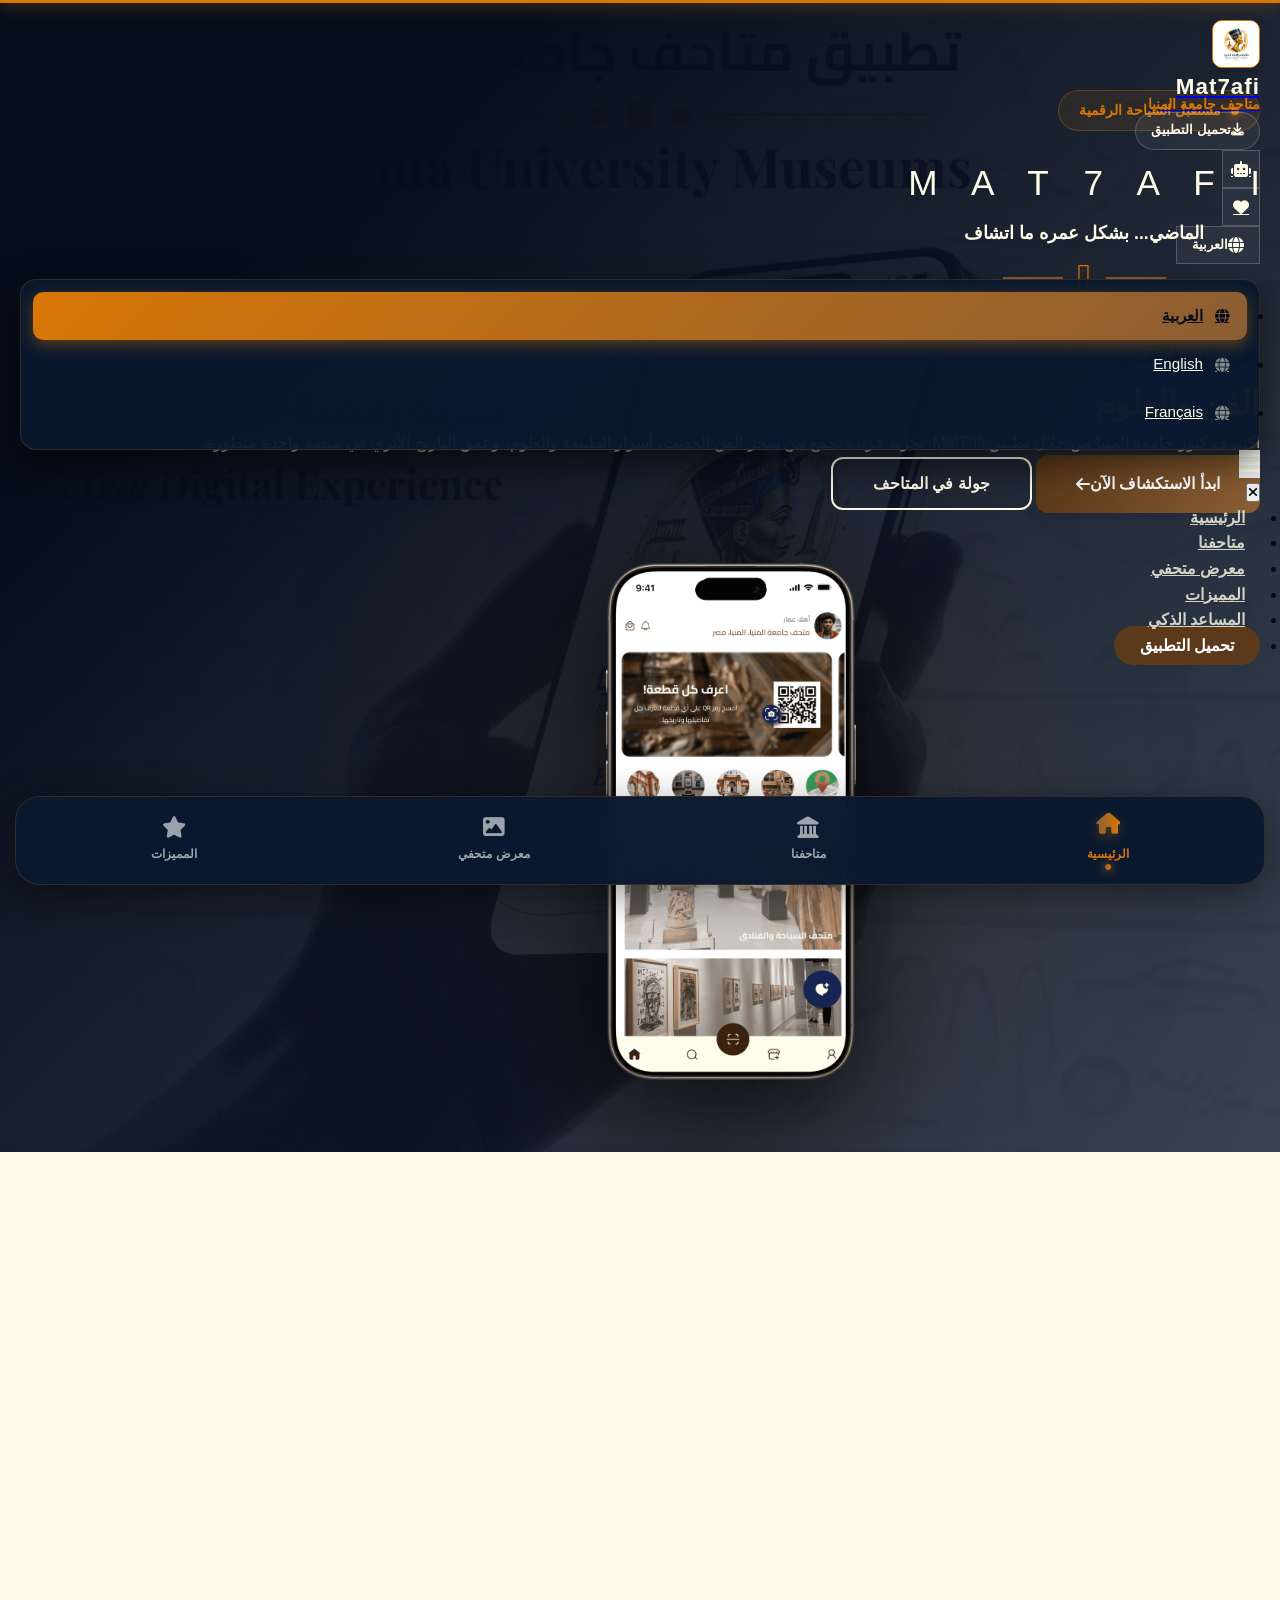
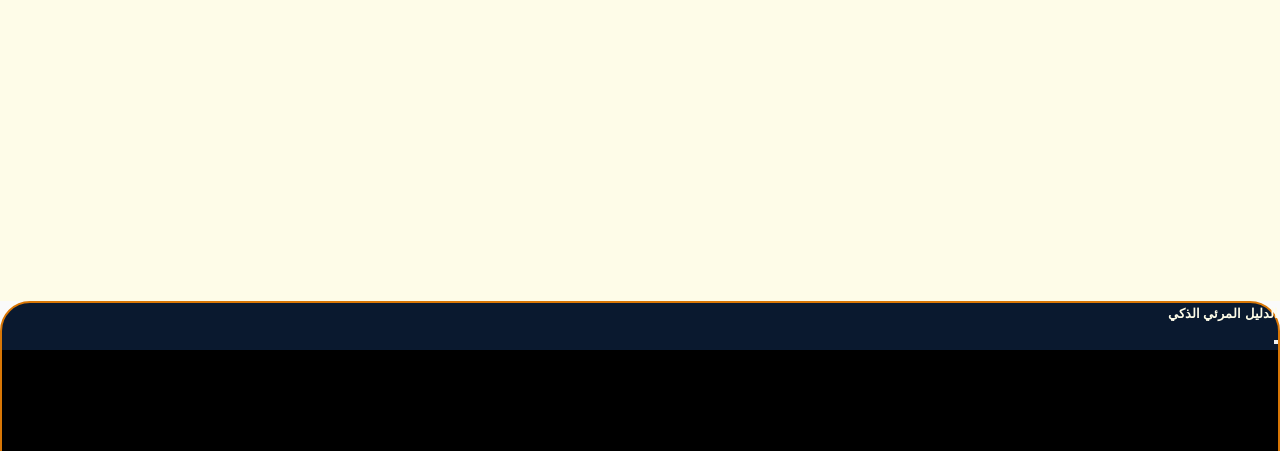
==== commit 11fbb6fd: "version 4321" ====
--- a/index.html
+++ b/index.html
@@ -19,7 +19,7 @@
     <!-- Open Graph / Facebook -->
     <meta property="og:type" content="website">
     <meta property="og:url" content="https://mat7afi.site/">
-    <meta property="og:site_name" content="متحفي - Mat7afi">
+    <meta property="og:site_name" content="متاحف جامعة المنيا">
     <meta property="og:title" content="متحفي | متاحف جامعة المنيا">
     <meta property="og:description" content="رحلة رقمية غامرة في عالم الفن والعلوم والآثار بجامعة المنيا. استكشف كنوزنا الآن.">
     <meta property="og:image" content="https://mat7afi.site/assets/Cover.png">
@@ -42,8 +42,8 @@
       {
         "@context": "https://schema.org",
         "@type": "WebSite",
-        "name": "Mat7afi",
-        "alternateName": ["متحفي", "متاحف جامعة المنيا"],
+        "name": "متاحف جامعة المنيا",
+        "alternateName": ["متحفي", "Mat7afi", "متحفي - متاحف جامعة المنيا"],
         "url": "https://mat7afi.site/",
         "potentialAction": {
           "@type": "SearchAction",
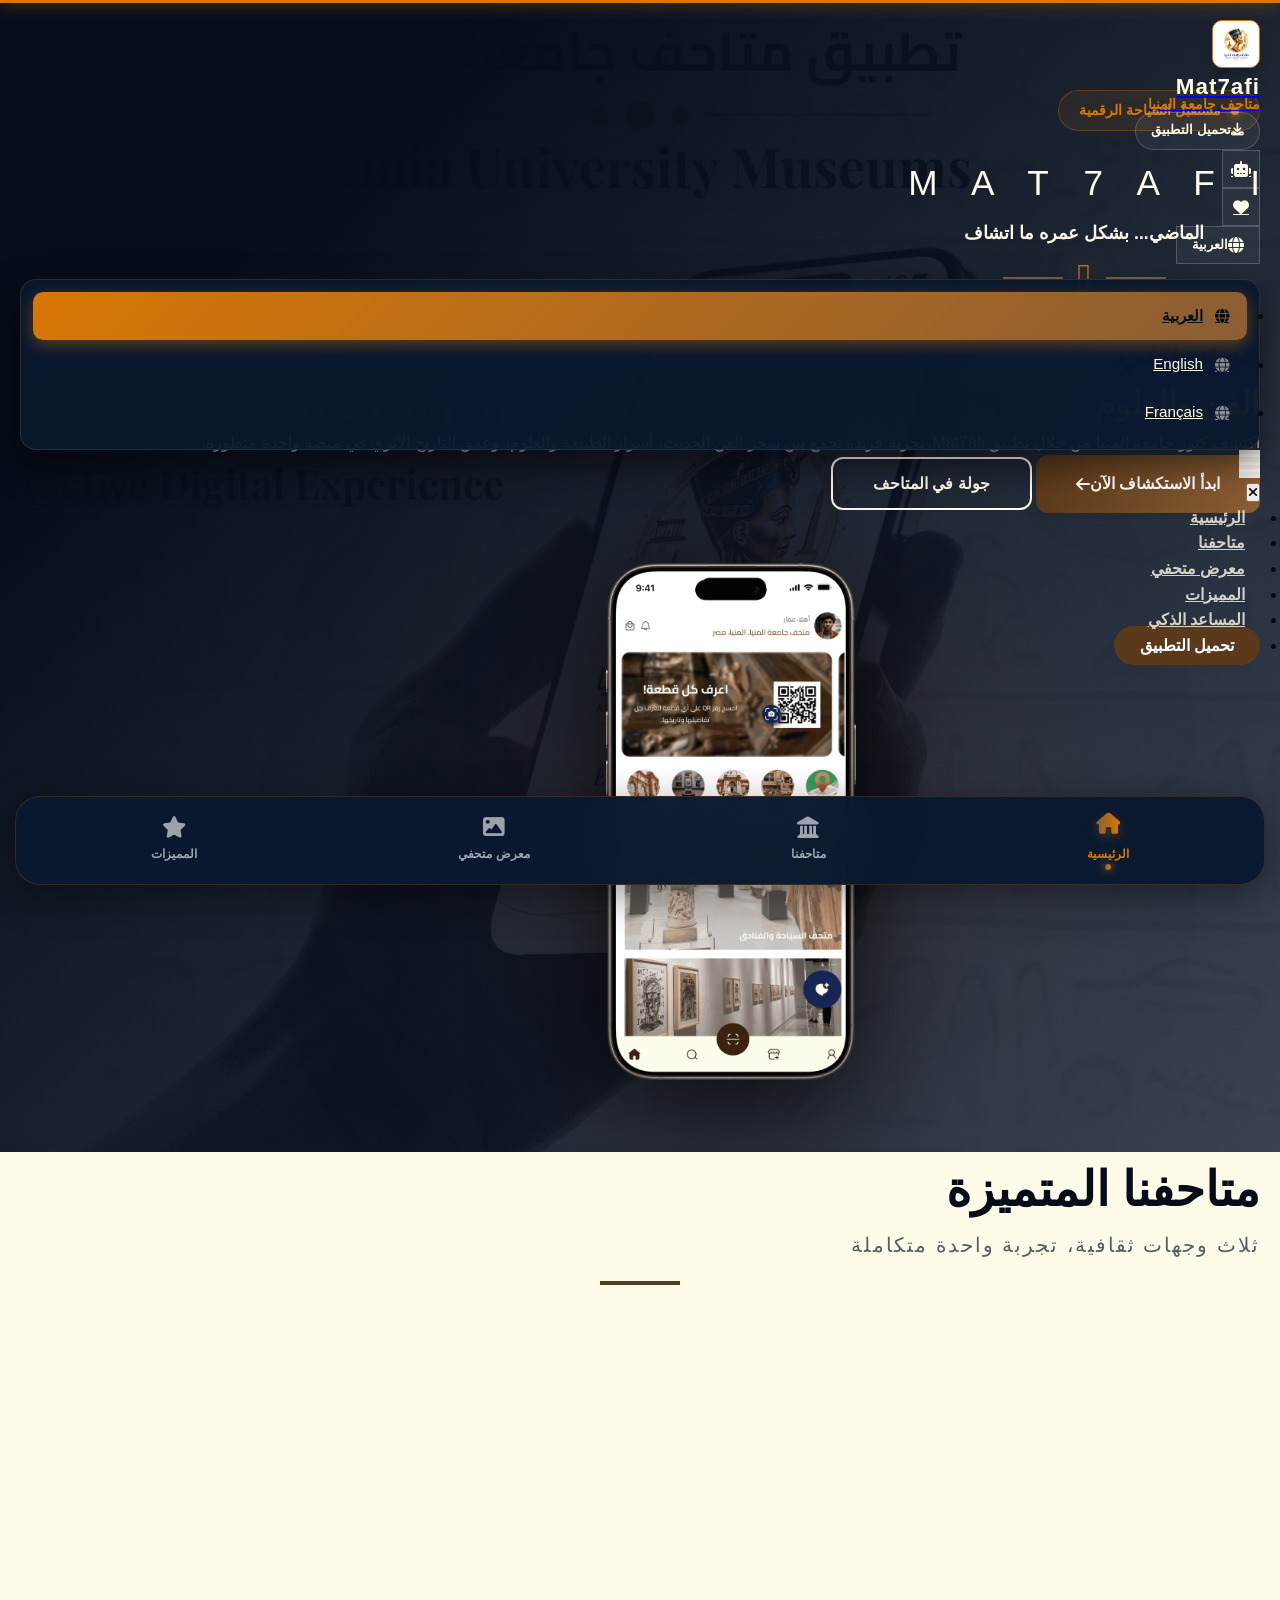
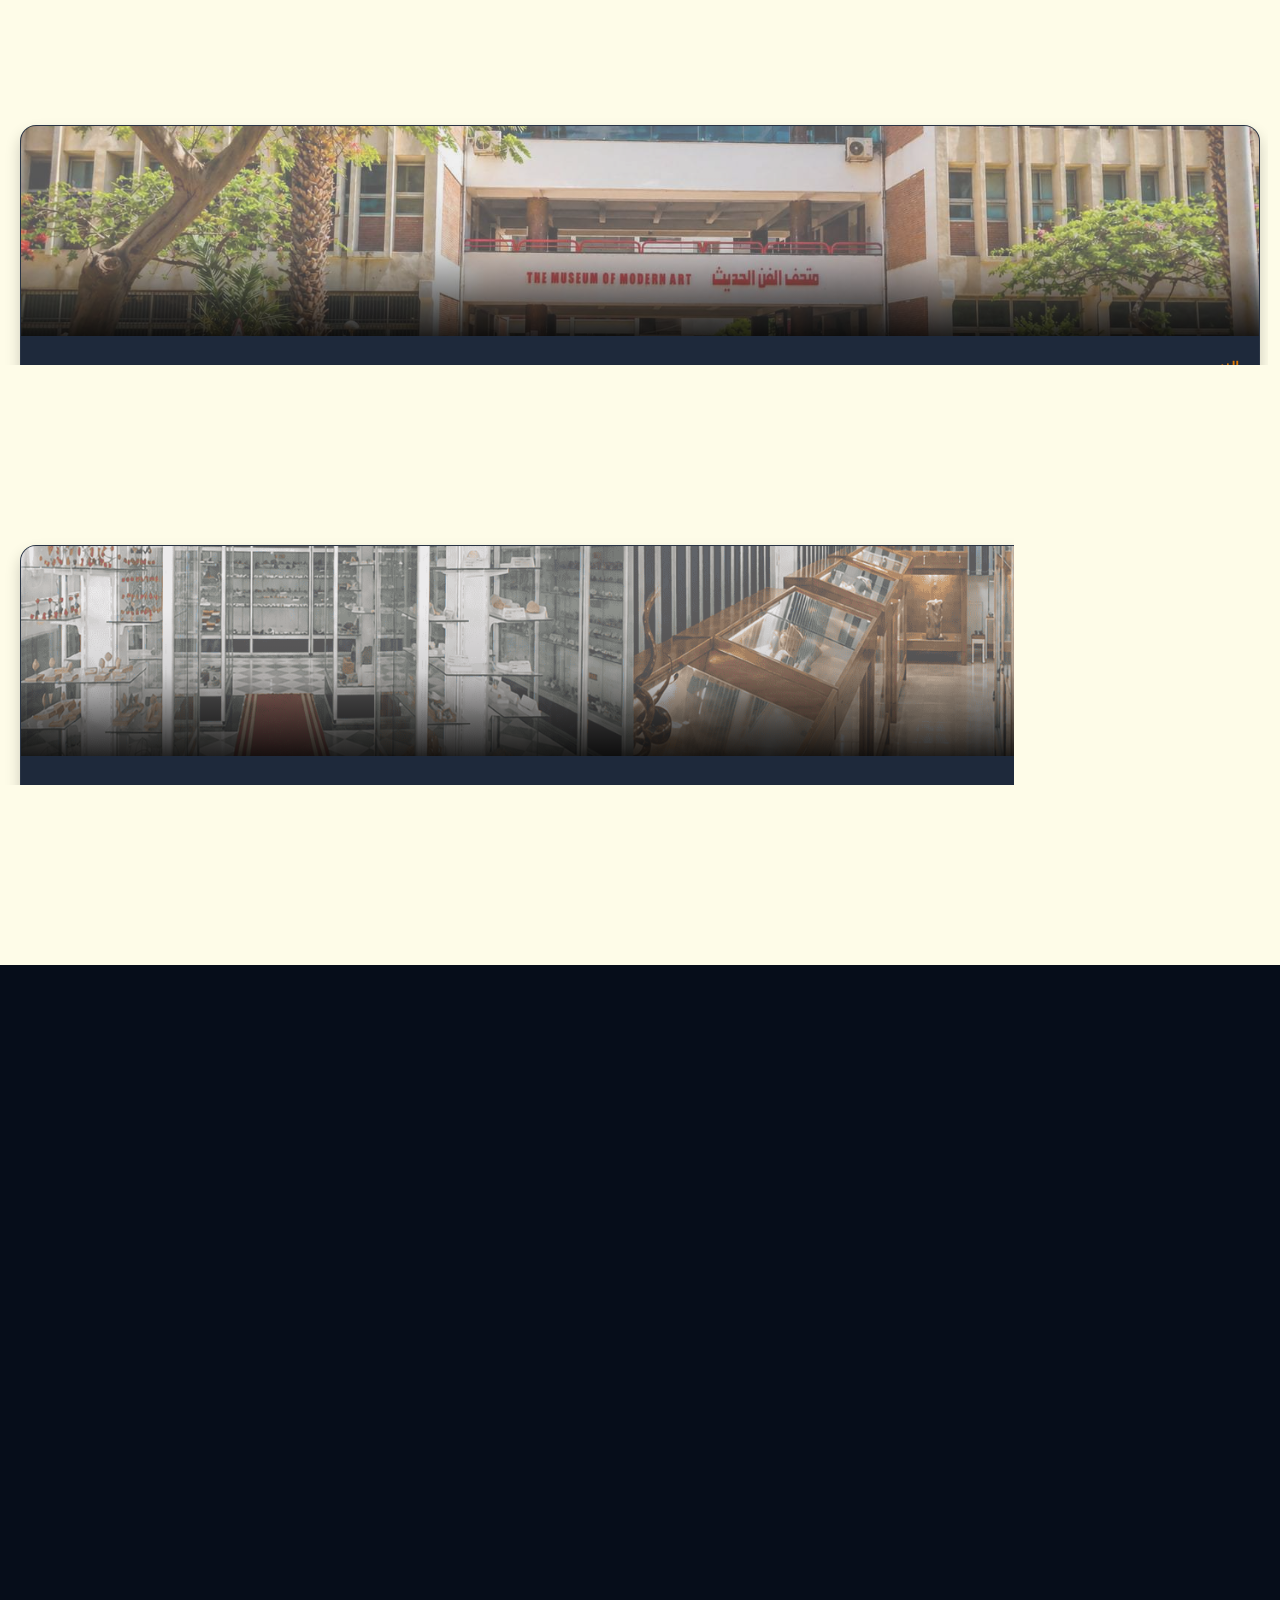
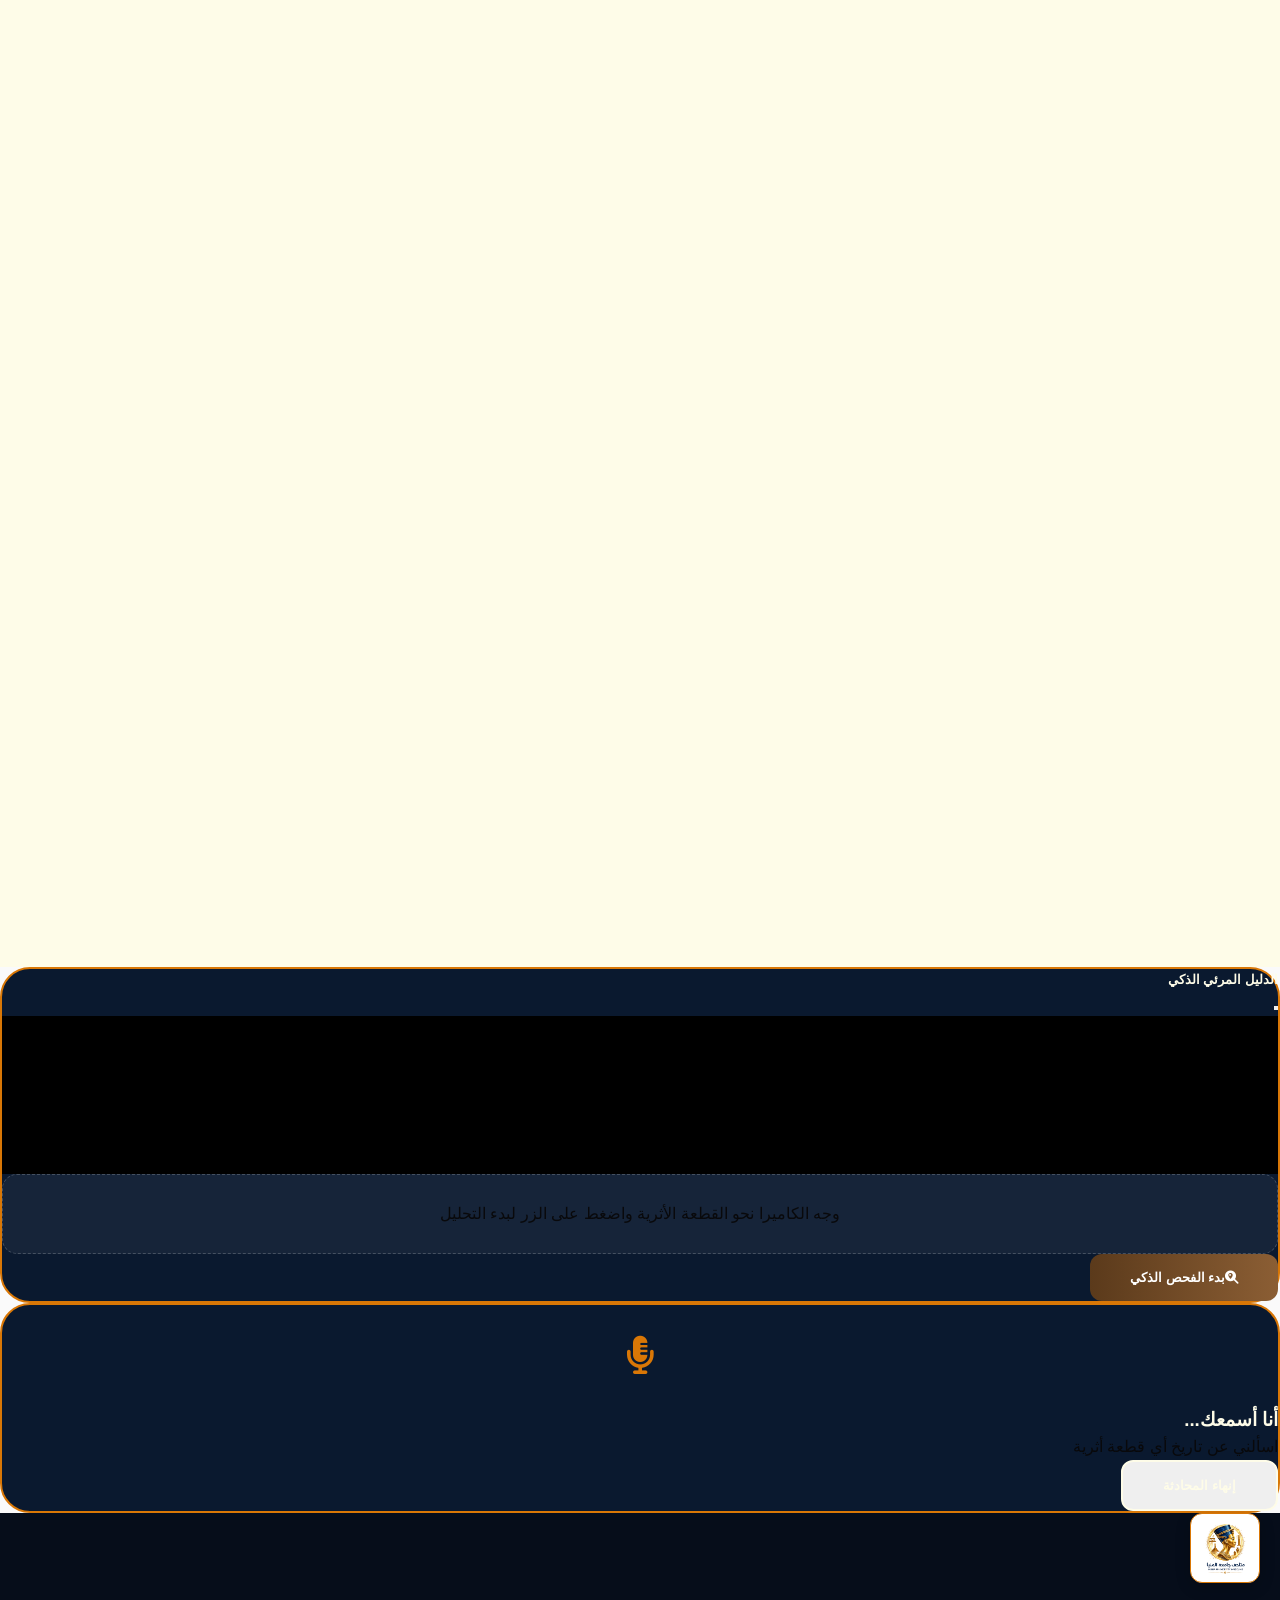
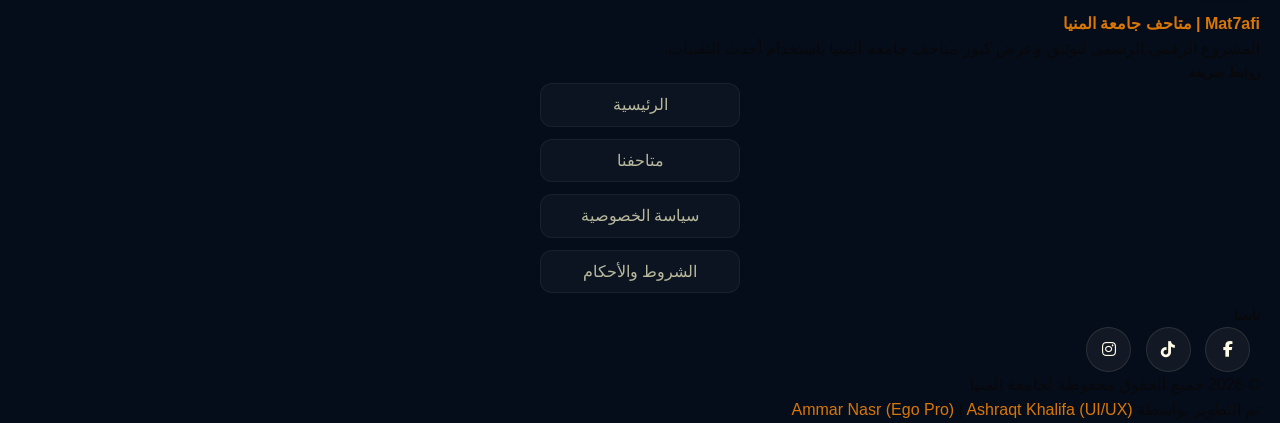
==== commit 98b1ea55: "version 43215" ====
--- a/index.html
+++ b/index.html
@@ -13,7 +13,7 @@
     <link rel="canonical" href="https://mat7afi.site/">
     
     <!-- Security Headers -->
-    <meta http-equiv="Content-Security-Policy" content="default-src 'self'; script-src 'self' https://cdn.jsdelivr.net https://cdnjs.cloudflare.com https://unpkg.com https://www.googletagmanager.com https://cdn-cookieyes.com 'unsafe-inline'; style-src 'self' 'unsafe-inline' https://fonts.googleapis.com https://cdn.jsdelivr.net https://cdnjs.cloudflare.com https://unpkg.com; font-src 'self' https://fonts.gstatic.com https://cdnjs.cloudflare.com; img-src 'self' data: https://appwrite.etihadalmdina.com https://upload.wikimedia.org https://www.googletagmanager.com; media-src 'self' https://appwrite.etihadalmdina.com; connect-src 'self' https://appwrite.etihadalmdina.com https://api.openai.com https://www.google-analytics.com https://generativelanguage.googleapis.com; frame-ancestors 'none';">
+    <meta http-equiv="Content-Security-Policy" content="default-src 'self'; script-src 'self' https://cdn.jsdelivr.net https://cdnjs.cloudflare.com https://unpkg.com https://www.googletagmanager.com https://cdn-cookieyes.com 'unsafe-inline'; style-src 'self' 'unsafe-inline' https://fonts.googleapis.com https://cdn.jsdelivr.net https://cdnjs.cloudflare.com https://unpkg.com; font-src 'self' https://fonts.gstatic.com https://cdnjs.cloudflare.com; img-src 'self' data: https://appwrite.etihadalmdina.com https://upload.wikimedia.org https://www.googletagmanager.com; media-src 'self' https://appwrite.etihadalmdina.com; connect-src 'self' https://appwrite.etihadalmdina.com https://api.openai.com https://www.google-analytics.com https://generativelanguage.googleapis.com;">
     <meta http-equiv="X-Content-Type-Options" content="nosniff">
     
     <!-- Open Graph / Facebook -->
@@ -160,7 +160,7 @@
                     <i class="fas fa-heart"></i>
                 </a>
                 <div class="dropdown">
-                    <button class="btn btn-lang rounded-pill dropdown-toggle" type="button" id="langDropdown" data-bs-toggle="dropdown" aria-expanded="false">
+                    <button class="btn btn-lang rounded-pill dropdown-toggle" type="button" id="langDropdown" data-bs-toggle="dropdown" aria-expanded="false" aria-label="تغيير اللغة - Change Language">
                         <i class="fas fa-globe me-1"></i> <span id="current-lang-text" class="d-none d-sm-inline">العربية</span>
                     </button>
                     <ul class="dropdown-menu dropdown-menu-end shadow-sm border-0" aria-labelledby="langDropdown">
@@ -262,7 +262,7 @@
     <!-- Highlights Section (Stories) -->
     <section id="highlights-section" class="py-4" style="display: none;">
         <div class="container">
-            <h4 class="mb-3" style="font-weight: 700; font-size: 1.2rem; color: var(--primary);" data-i18n="featured_stories">أبرز القصص</h4>
+            <h2 class="mb-3 h4" style="font-weight: 700; font-size: 1.2rem; color: var(--primary);" data-i18n="featured_stories">أبرز القصص</h2>
             <div id="highlights-container" class="highlights-container d-flex">
                 <!-- Highlights will be injected here dynamically -->
             </div>
@@ -386,7 +386,7 @@
                     <div class="feature-item d-flex align-items-start mb-4">
                         <div class="feature-icon"><i class="fas fa-qrcode"></i></div>
                         <div class="feature-text">
-                            <h4 data-i18n="feat_qr">ماسح QR ذكي</h4>
+                            <h3 class="h4" data-i18n="feat_qr">ماسح QR ذكي</h3>
                             <p data-i18n="feat_qr_desc">تعرف على اللوحات الفنية، العينات العلمية، والقطع الأثرية في ثوانٍ.</p>
                         </div>
                     </div>
@@ -394,7 +394,7 @@
                     <div class="feature-item d-flex align-items-start mb-4">
                         <div class="feature-icon"><i class="fas fa-headphones-alt"></i></div>
                         <div class="feature-text">
-                            <h4 data-i18n="feat_audio">دليل صوتي شامل</h4>
+                            <h3 class="h4" data-i18n="feat_audio">دليل صوتي شامل</h3>
                             <p data-i18n="feat_audio_desc">استمتع بشرح صوتي مفصل لكل مقتنيات المتاحف الثلاثة بأعلى جودة.</p>
                         </div>
                     </div>
@@ -402,7 +402,7 @@
                     <div class="feature-item d-flex align-items-start mb-4">
                         <div class="feature-icon"><i class="fas fa-robot"></i></div>
                         <div class="feature-text">
-                            <h4 data-i18n="feat_ai">مساعد ذكي (AI Chatbot)</h4>
+                            <h3 class="h4" data-i18n="feat_ai">مساعد ذكي (AI Chatbot)</h3>
                             <p data-i18n="feat_ai_desc">دردشة تفاعلية فورية للإجابة على جميع تساؤلاتك حول أي قطعة أثرية أو علمية.</p>
                         </div>
                     </div>
@@ -410,7 +410,7 @@
                     <div class="feature-item d-flex align-items-start mb-4">
                         <div class="feature-icon"><i class="fas fa-vr-cardboard"></i></div>
                         <div class="feature-text">
-                            <h4><span data-i18n="feat_ar">واقع معزز (AR)</span></h4>
+                            <h3 class="h4"><span data-i18n="feat_ar">واقع معزز (AR)</span></h3>
                             <p data-i18n="feat_ar_desc">مشاهدة ثلاثية الأبعاد للقطع الأثرية والعينات العلمية في بيئتك الخاصة.</p>
                         </div>
                     </div>
@@ -418,7 +418,7 @@
                     <div class="feature-item d-flex align-items-start">
                         <div class="feature-icon"><i class="fas fa-store"></i></div>
                         <div class="feature-text">
-                            <h4><span data-i18n="feat_store">المتجر الإلكتروني</span> <span class="badge bg-brown ms-2" data-i18n="soon">قريباً</span></h4>
+                            <h3 class="h4"><span data-i18n="feat_store">المتجر الإلكتروني</span> <span class="badge bg-brown ms-2" data-i18n="soon">قريباً</span></h3>
                             <p data-i18n="feat_store_desc">قريباً ستتمكن من اقتناء هدايا تذكارية ونسخ مصغرة من روائعنا الفنية.</p>
                         </div>
                     </div>
@@ -592,10 +592,10 @@
             </div>
             
             <!-- Bottom Bar -->
-            <div class="footer-bottom mt-5 pt-4 border-top border-secondary opacity-75">
+            <div class="footer-bottom mt-5 pt-4 border-top border-secondary">
                 <div class="row align-items-center">
                     <div class="col-md-6 text-center text-md-start mb-3 mb-md-0">
-                        <p class="mb-0 small" data-i18n="footer_rights">© 2026 جميع الحقوق محفوظة لجامعة المنيا</p>
+                        <p class="mb-0 small opacity-75" data-i18n="footer_rights">© 2026 جميع الحقوق محفوظة لجامعة المنيا</p>
                     </div>
                     <div class="col-md-6 text-center text-md-end">
                         <div class="developer-credits small">
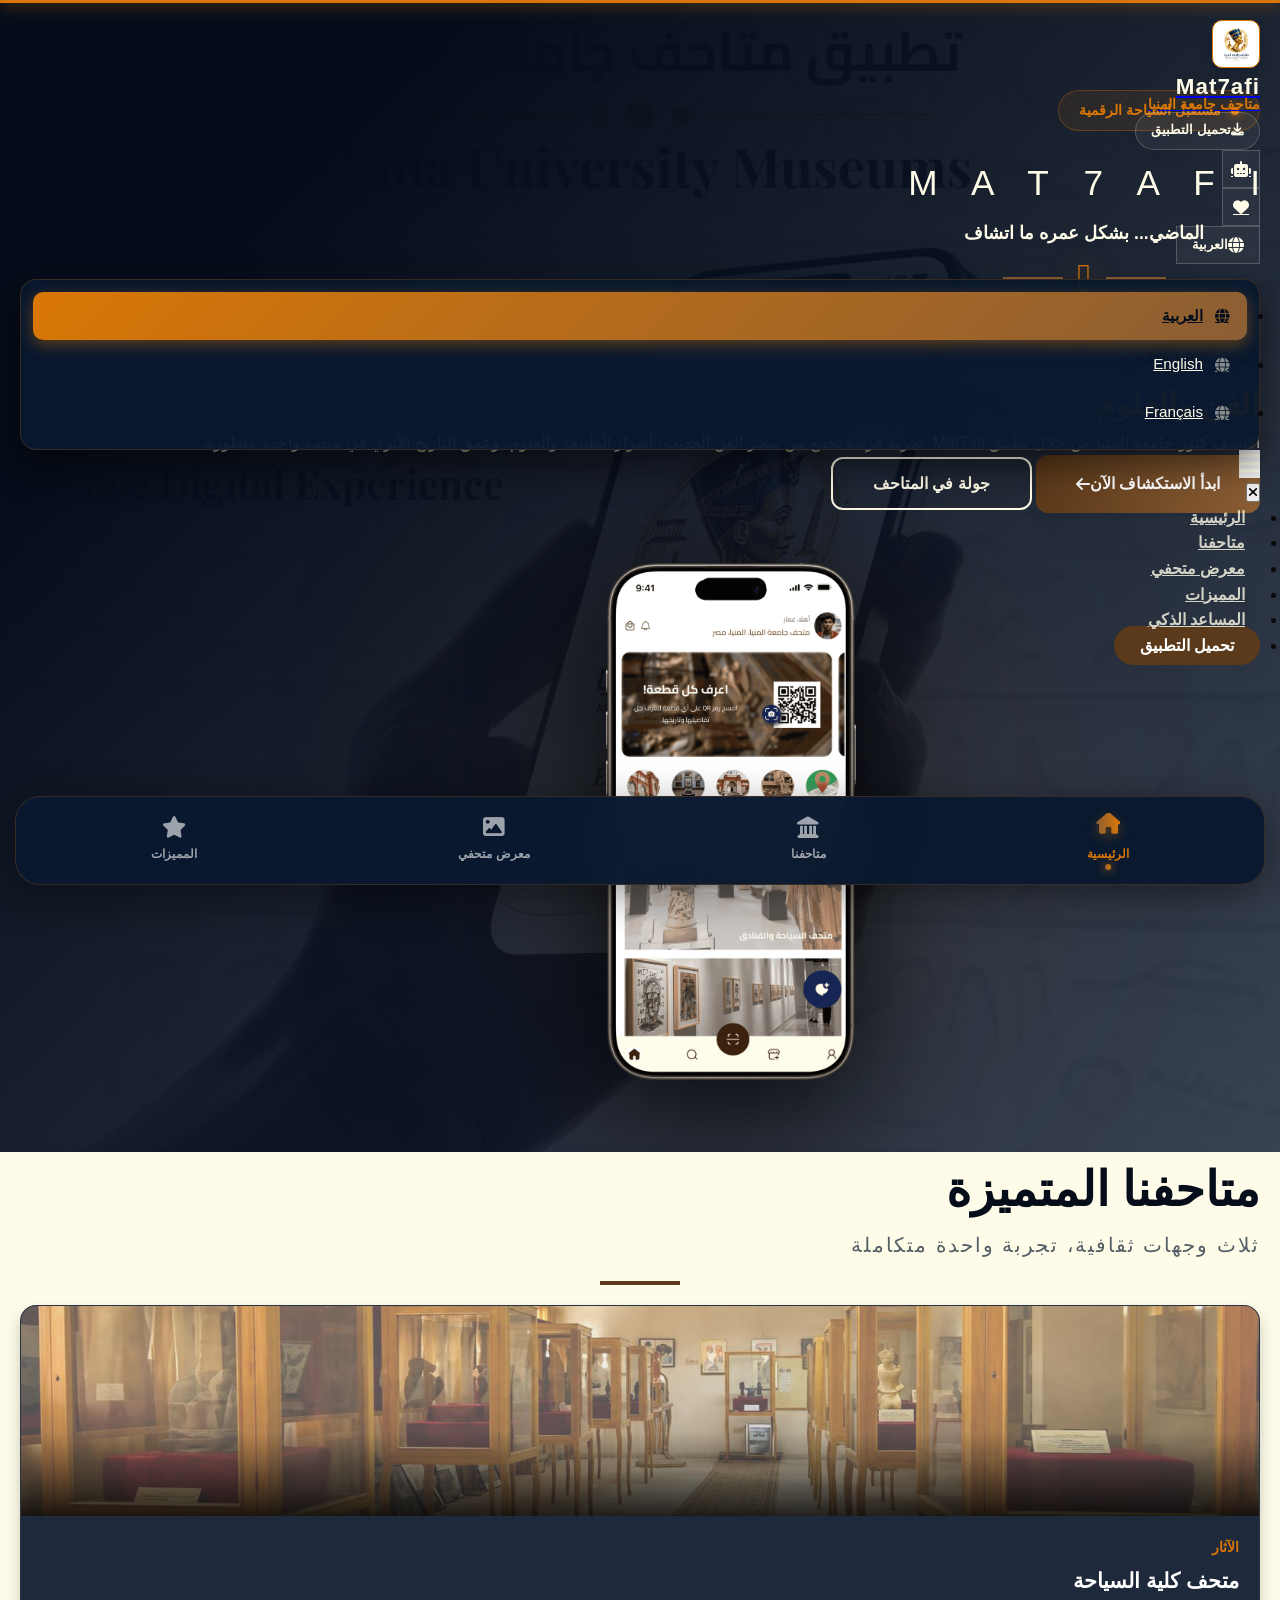
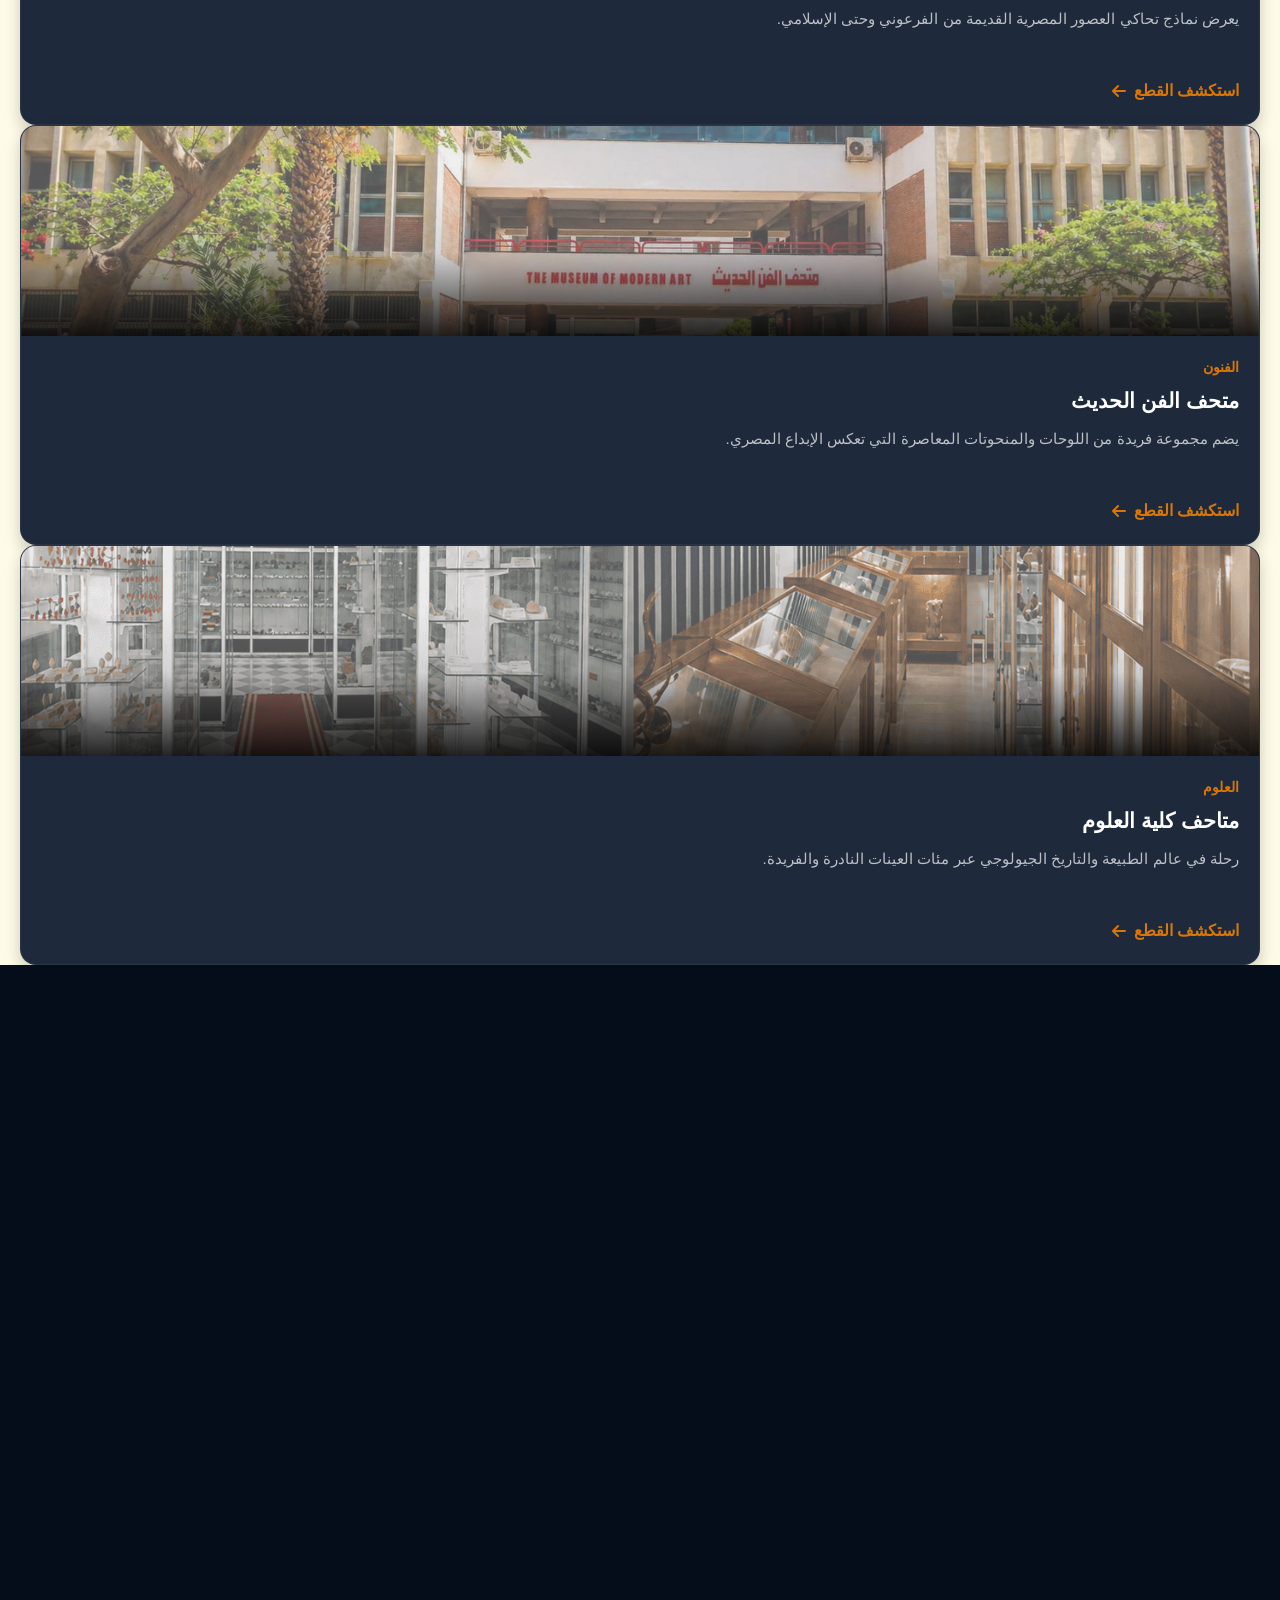
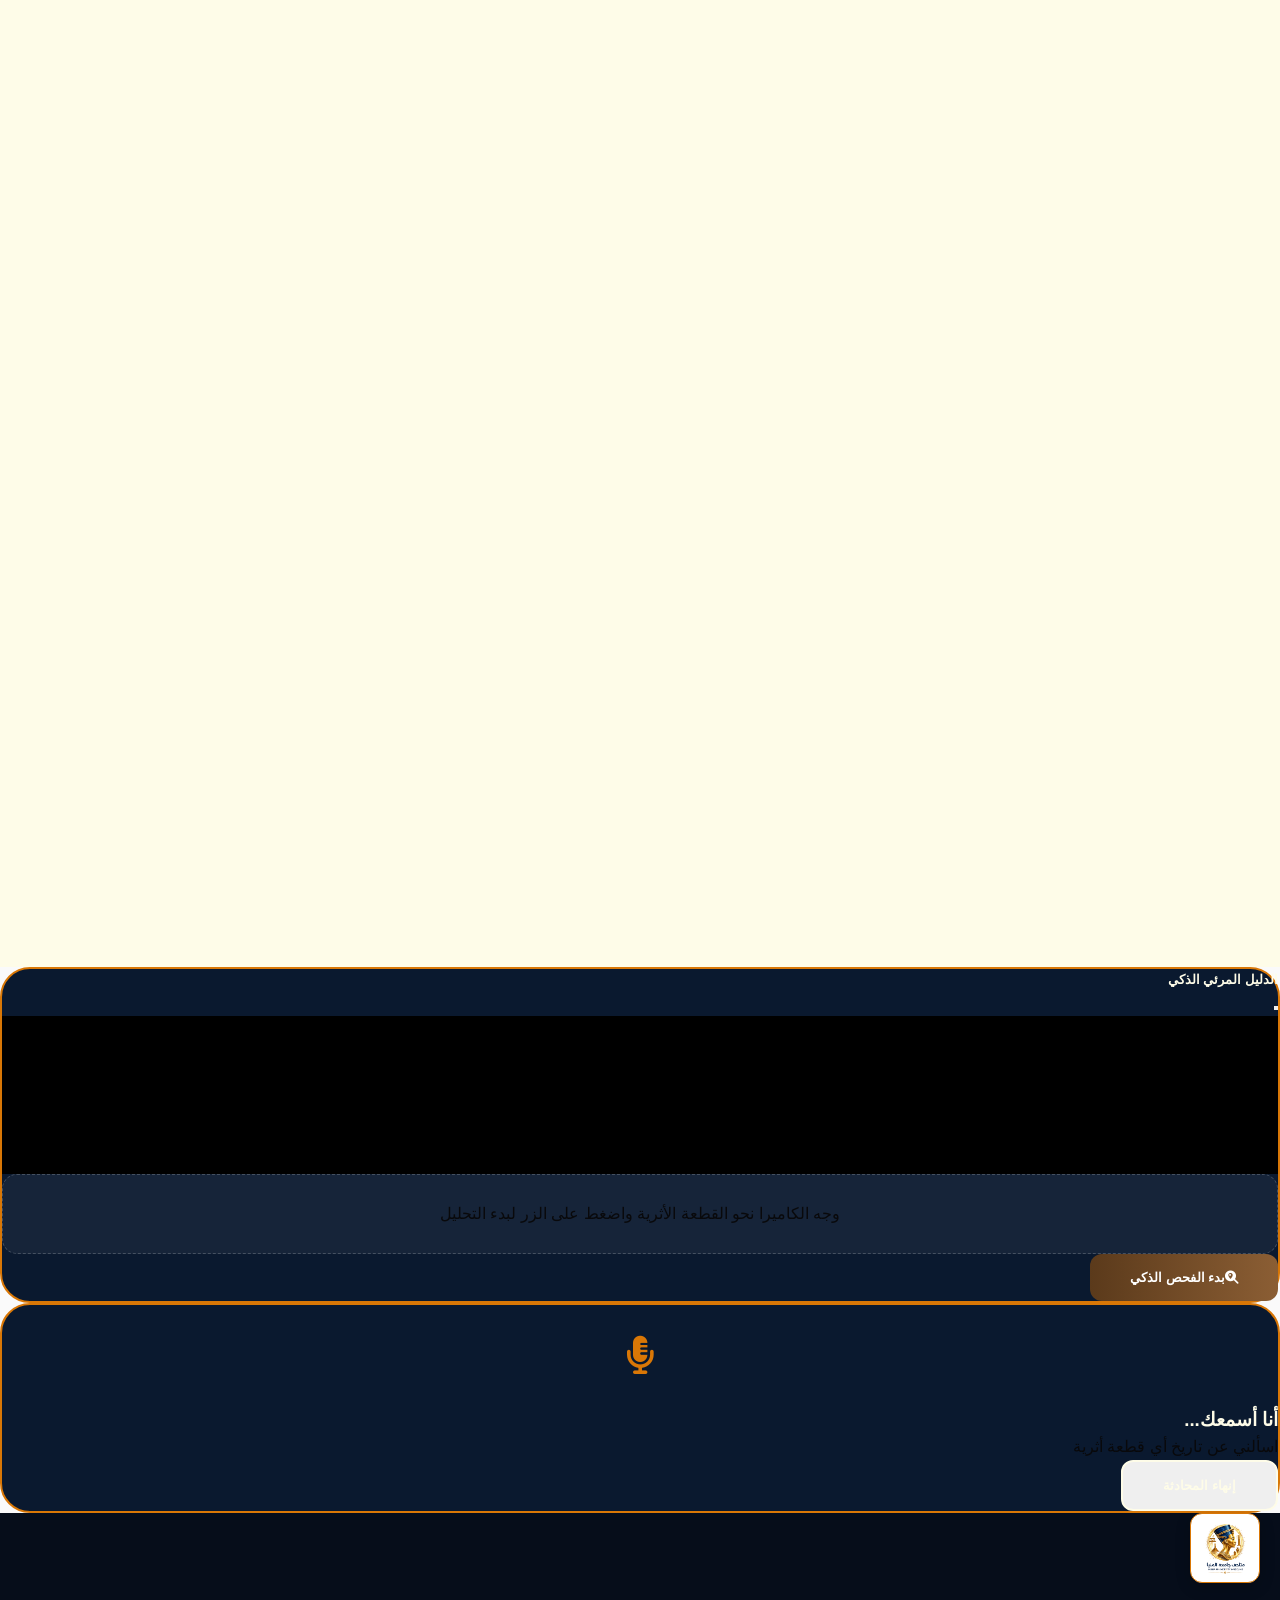
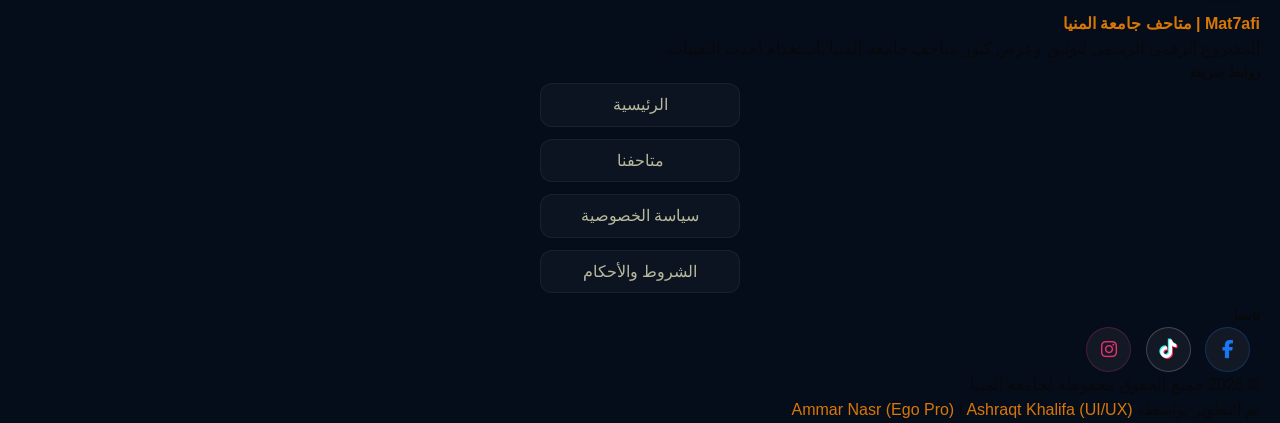
==== commit a93cf4ce: "version 0989" ====
--- a/index.html
+++ b/index.html
@@ -584,9 +584,9 @@
                 <div class="col-lg-4 text-center text-lg-start">
                     <h5 class="fw-bold mb-4" data-i18n="footer_follow">تابعنا</h5>
                     <div class="social-icons d-flex justify-content-center justify-content-lg-start gap-3">
-                        <a href="https://www.facebook.com/share/14eDwjJJU6m/" aria-label="Facebook"><i class="fab fa-facebook-f"></i></a>
-                        <a href="https://www.tiktok.com/@miniauniversitymuseumapp?_r=1&_t=ZS-96A3fQvTTl9" aria-label="TikTok"><i class="fab fa-tiktok"></i></a>
-                        <a href="https://www.instagram.com/minia_university_museums?igsh=MTI3eTVxZTVsajZnbQ==" aria-label="Instagram"><i class="fab fa-instagram"></i></a>
+                        <a href="https://www.facebook.com/share/14eDwjJJU6m/" class="facebook" aria-label="Facebook"><i class="fab fa-facebook-f"></i></a>
+                        <a href="https://www.tiktok.com/@miniauniversitymuseumapp?_r=1&_t=ZS-96A3fQvTTl9" class="tiktok" aria-label="TikTok"><i class="fab fa-tiktok"></i></a>
+                        <a href="https://www.instagram.com/minia_university_museums?igsh=MTI3eTVxZTVsajZnbQ==" class="instagram" aria-label="Instagram"><i class="fab fa-instagram"></i></a>
                     </div>
                 </div>
             </div>
--- a/css/style.css
+++ b/css/style.css
@@ -871,7 +871,6 @@
     width: 45px;
     height: 45px;
     background: rgba(255, 255, 255, 0.05);
-    color: var(--cream);
     display: inline-flex;
     align-items: center;
     justify-content: center;
@@ -880,12 +879,53 @@
     transition: var(--transition);
     border: 1px solid rgba(255, 253, 208, 0.1);
     text-decoration: none;
-}
-
-.social-icons a:hover {
-    background: var(--accent);
-    color: var(--navy);
+    font-size: 1.15rem;
+}
+
+/* Facebook Specific Style */
+.social-icons a.facebook,
+.social-icons a[aria-label="Facebook"] {
+    color: #1877F2;
+    border-color: rgba(24, 119, 242, 0.25);
+}
+.social-icons a.facebook:hover,
+.social-icons a[aria-label="Facebook"]:hover {
+    background: #1877F2;
+    color: #fff;
+    border-color: #1877F2;
     transform: translateY(-5px);
+    box-shadow: 0 0 15px rgba(24, 119, 242, 0.5);
+}
+
+/* TikTok Specific Style */
+.social-icons a.tiktok,
+.social-icons a[aria-label="TikTok"] {
+    color: #fff;
+    border-color: rgba(255, 255, 255, 0.2);
+    text-shadow: -1px -1px 0 #25F4EE, 1px 1px 0 #FE2C55;
+}
+.social-icons a.tiktok:hover,
+.social-icons a[aria-label="TikTok"]:hover {
+    background: #010101;
+    color: #fff;
+    border-color: #fff;
+    transform: translateY(-5px);
+    box-shadow: 0 0 15px rgba(37, 244, 238, 0.4), 0 0 15px rgba(254, 44, 85, 0.4);
+}
+
+/* Instagram Specific Style */
+.social-icons a.instagram,
+.social-icons a[aria-label="Instagram"] {
+    color: #E1306C;
+    border-color: rgba(225, 48, 108, 0.25);
+}
+.social-icons a.instagram:hover,
+.social-icons a[aria-label="Instagram"]:hover {
+    background: linear-gradient(45deg, #f09433 0%, #e6683c 25%, #dc2743 50%, #cc2366 75%, #bc1888 100%);
+    color: #fff;
+    border-color: transparent;
+    transform: translateY(-5px);
+    box-shadow: 0 0 15px rgba(225, 48, 108, 0.5);
 }
 
 /* Museums Section */
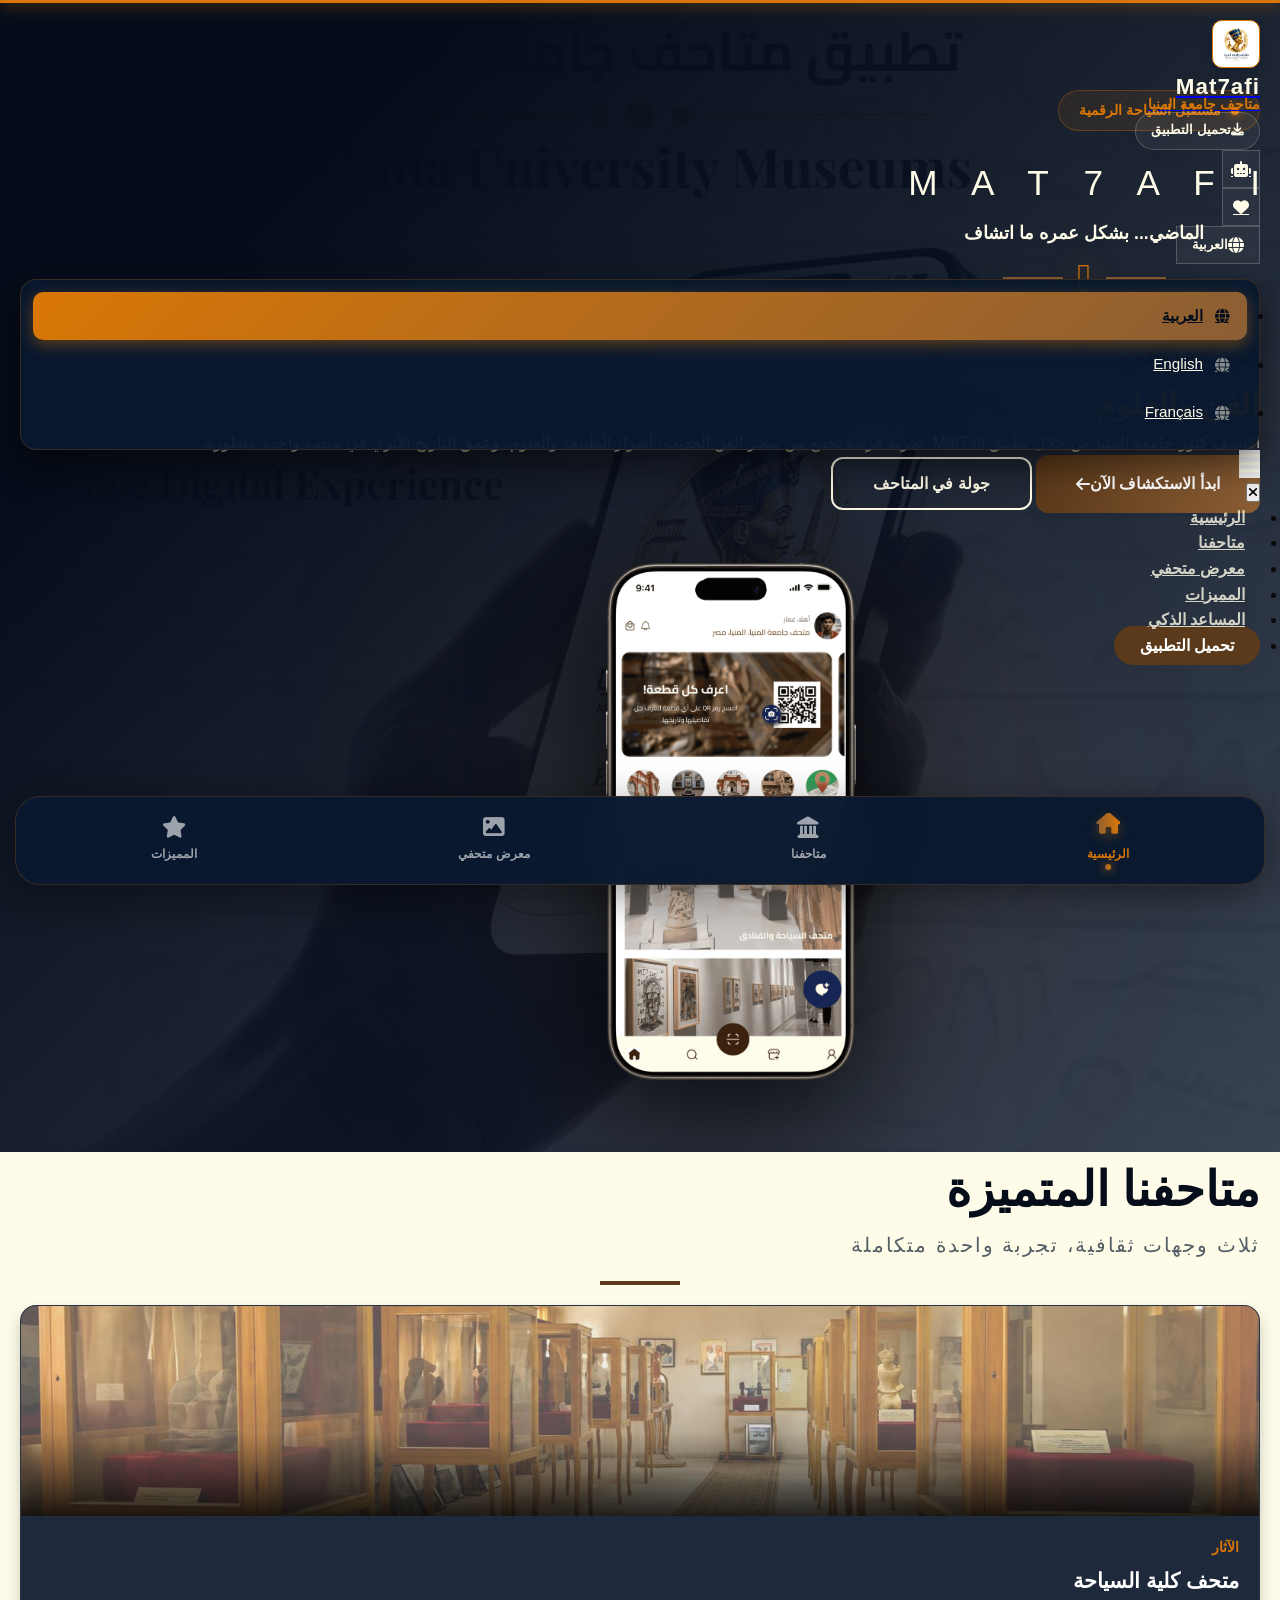
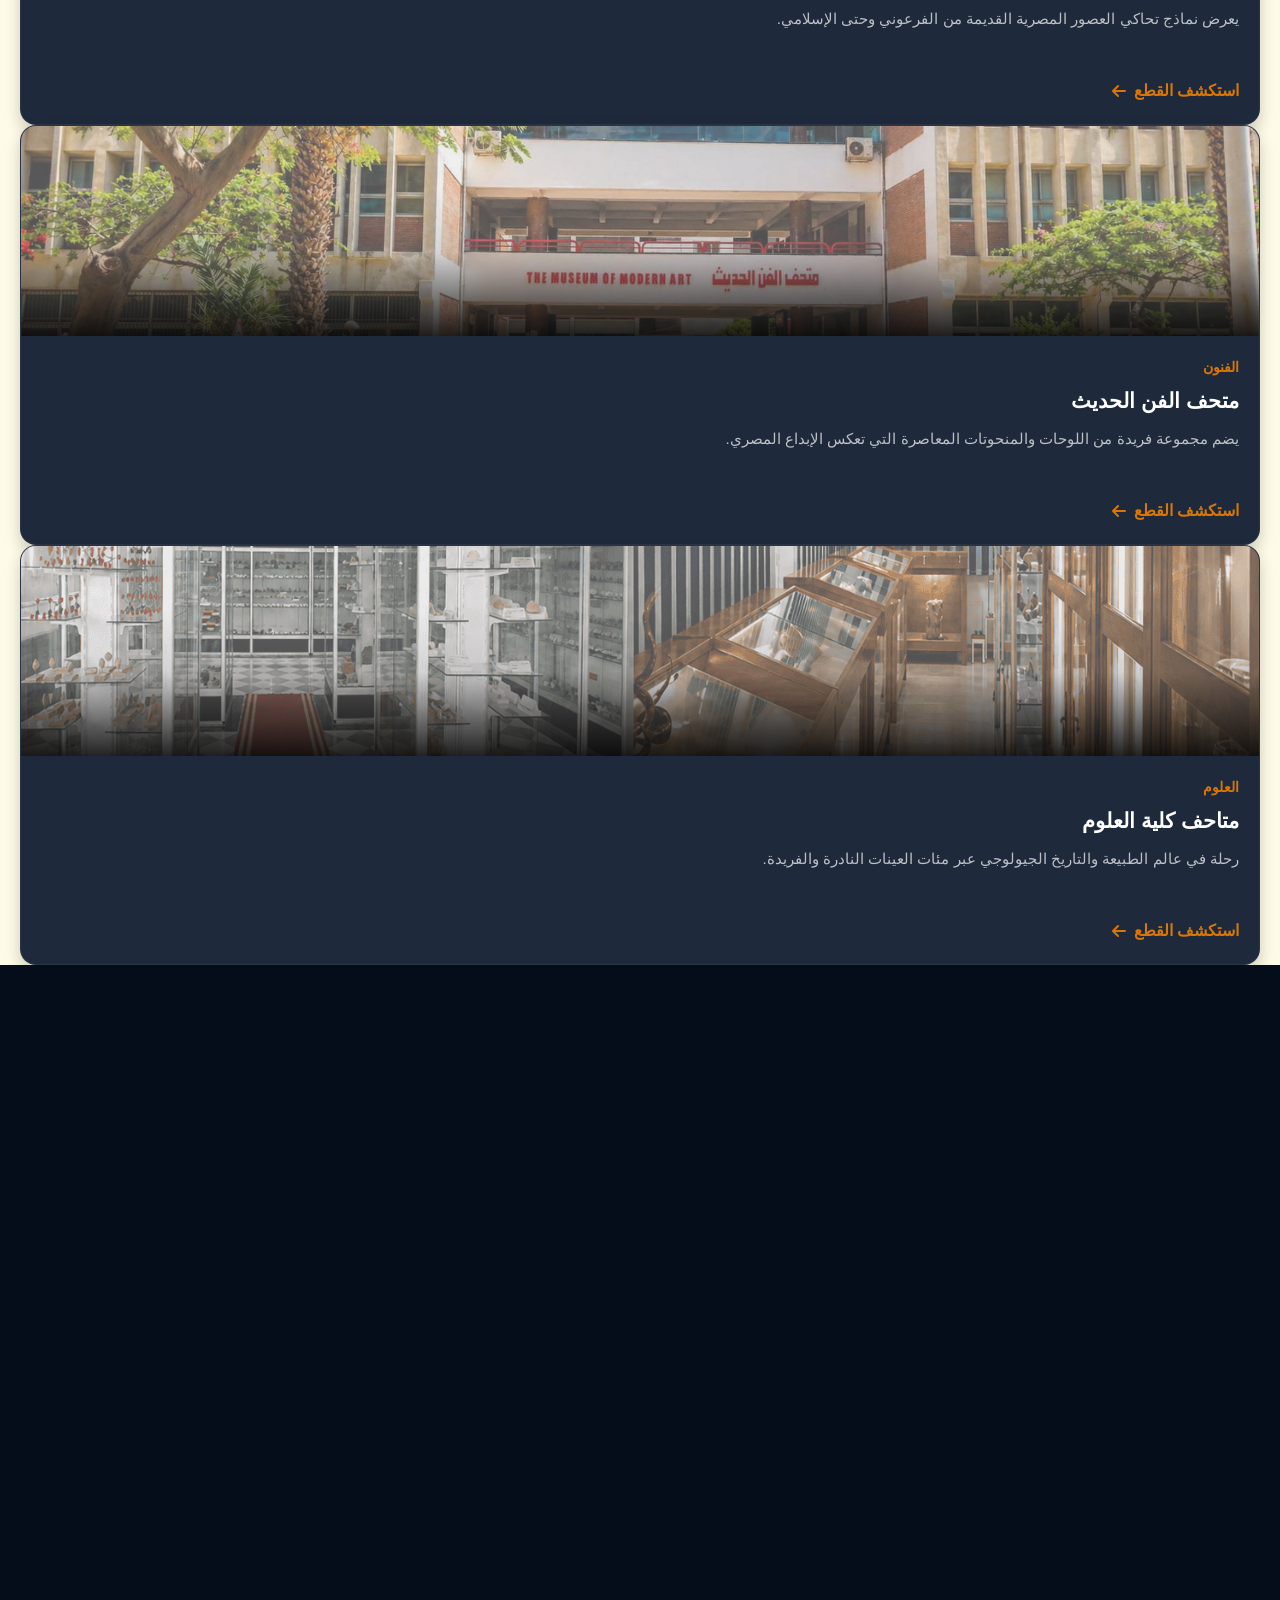
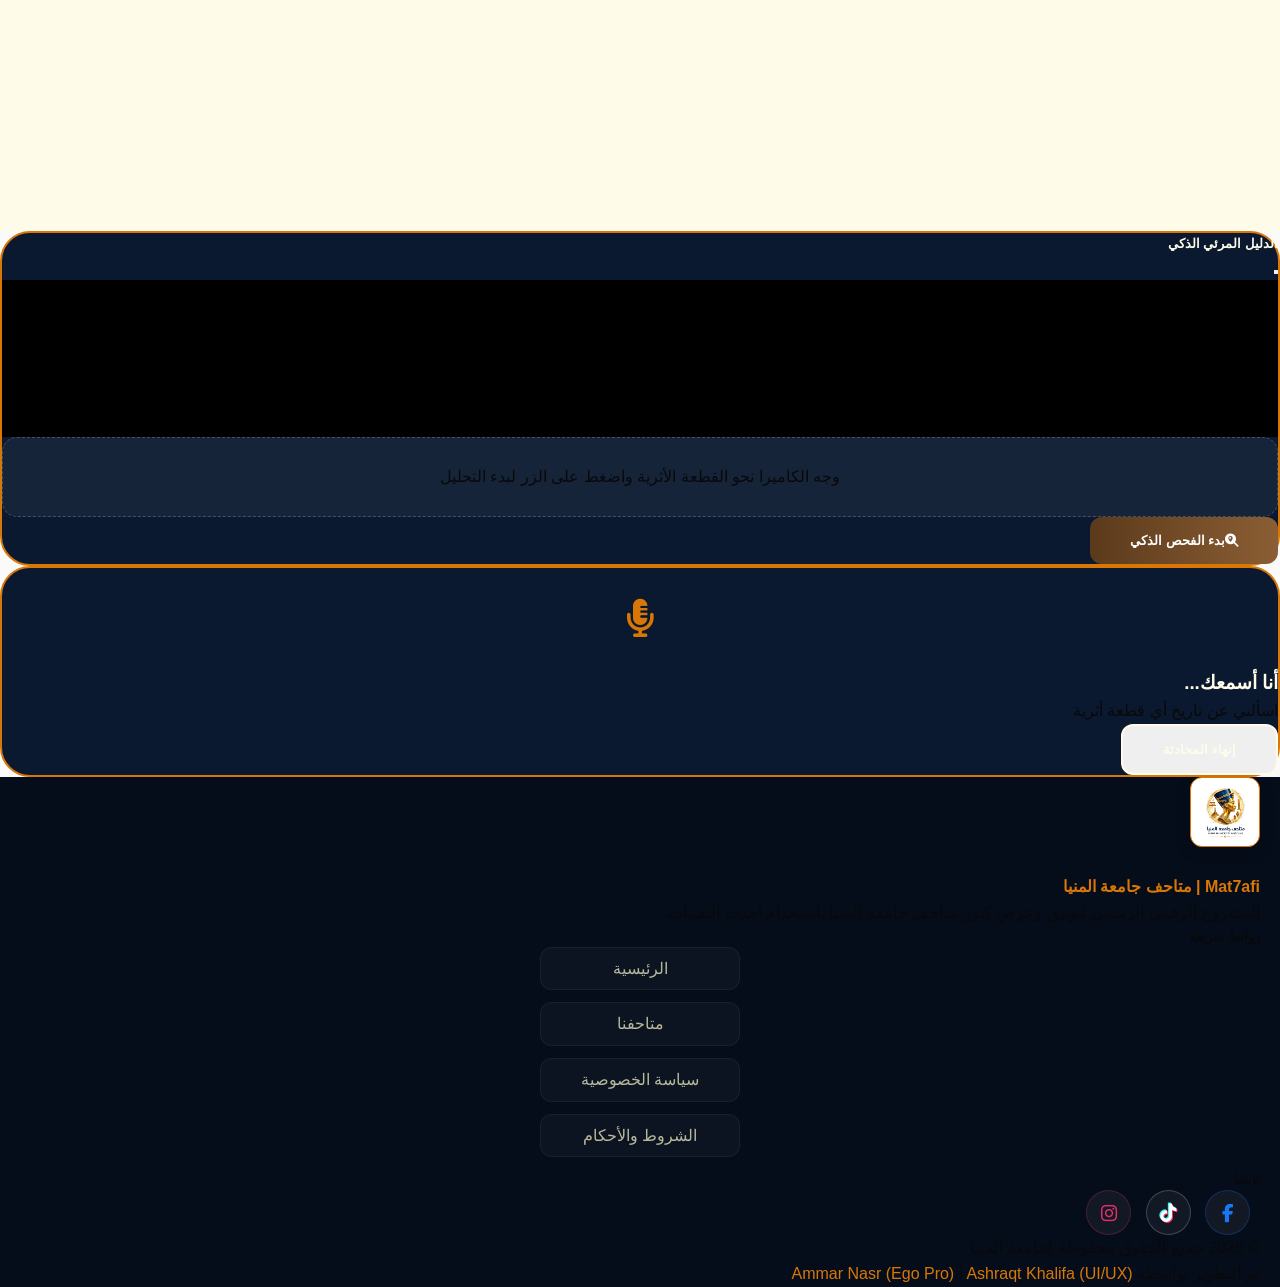
==== commit 67dc0b55: "version 094" ====
--- a/index.html
+++ b/index.html
@@ -614,7 +614,7 @@
     <script src="https://cdn.jsdelivr.net/npm/appwrite@13.0.0" defer></script>
     <script src="https://cdn.jsdelivr.net/npm/bootstrap@5.3.0/dist/js/bootstrap.bundle.min.js" defer></script>
     <script src="https://unpkg.com/aos@2.3.1/dist/aos.js" defer></script>
-    <script src="js/script.js?v=7" defer></script>
+    <script src="js/script.js?v=8" defer></script>
     <script>
         window.loadMuseumArtifacts = (collectionId, museumName, museumImg) => {
             window.location.href =
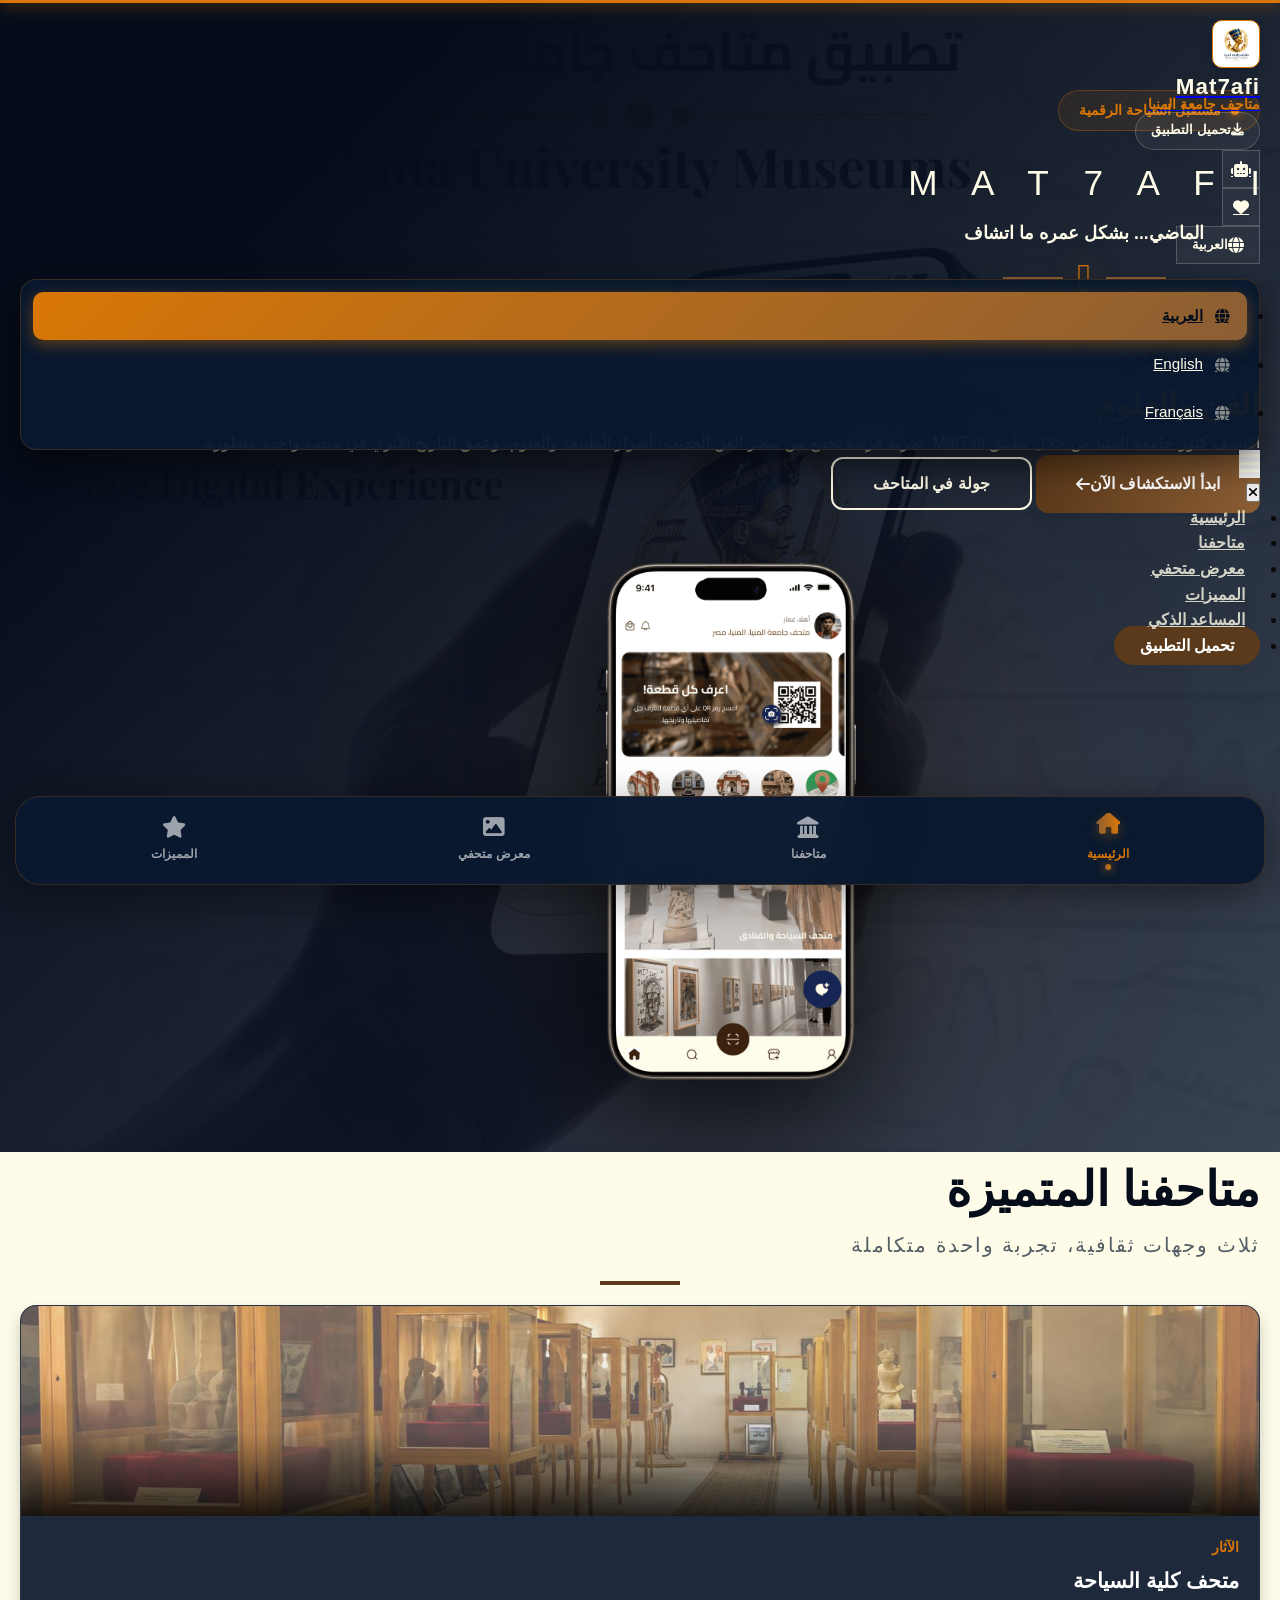
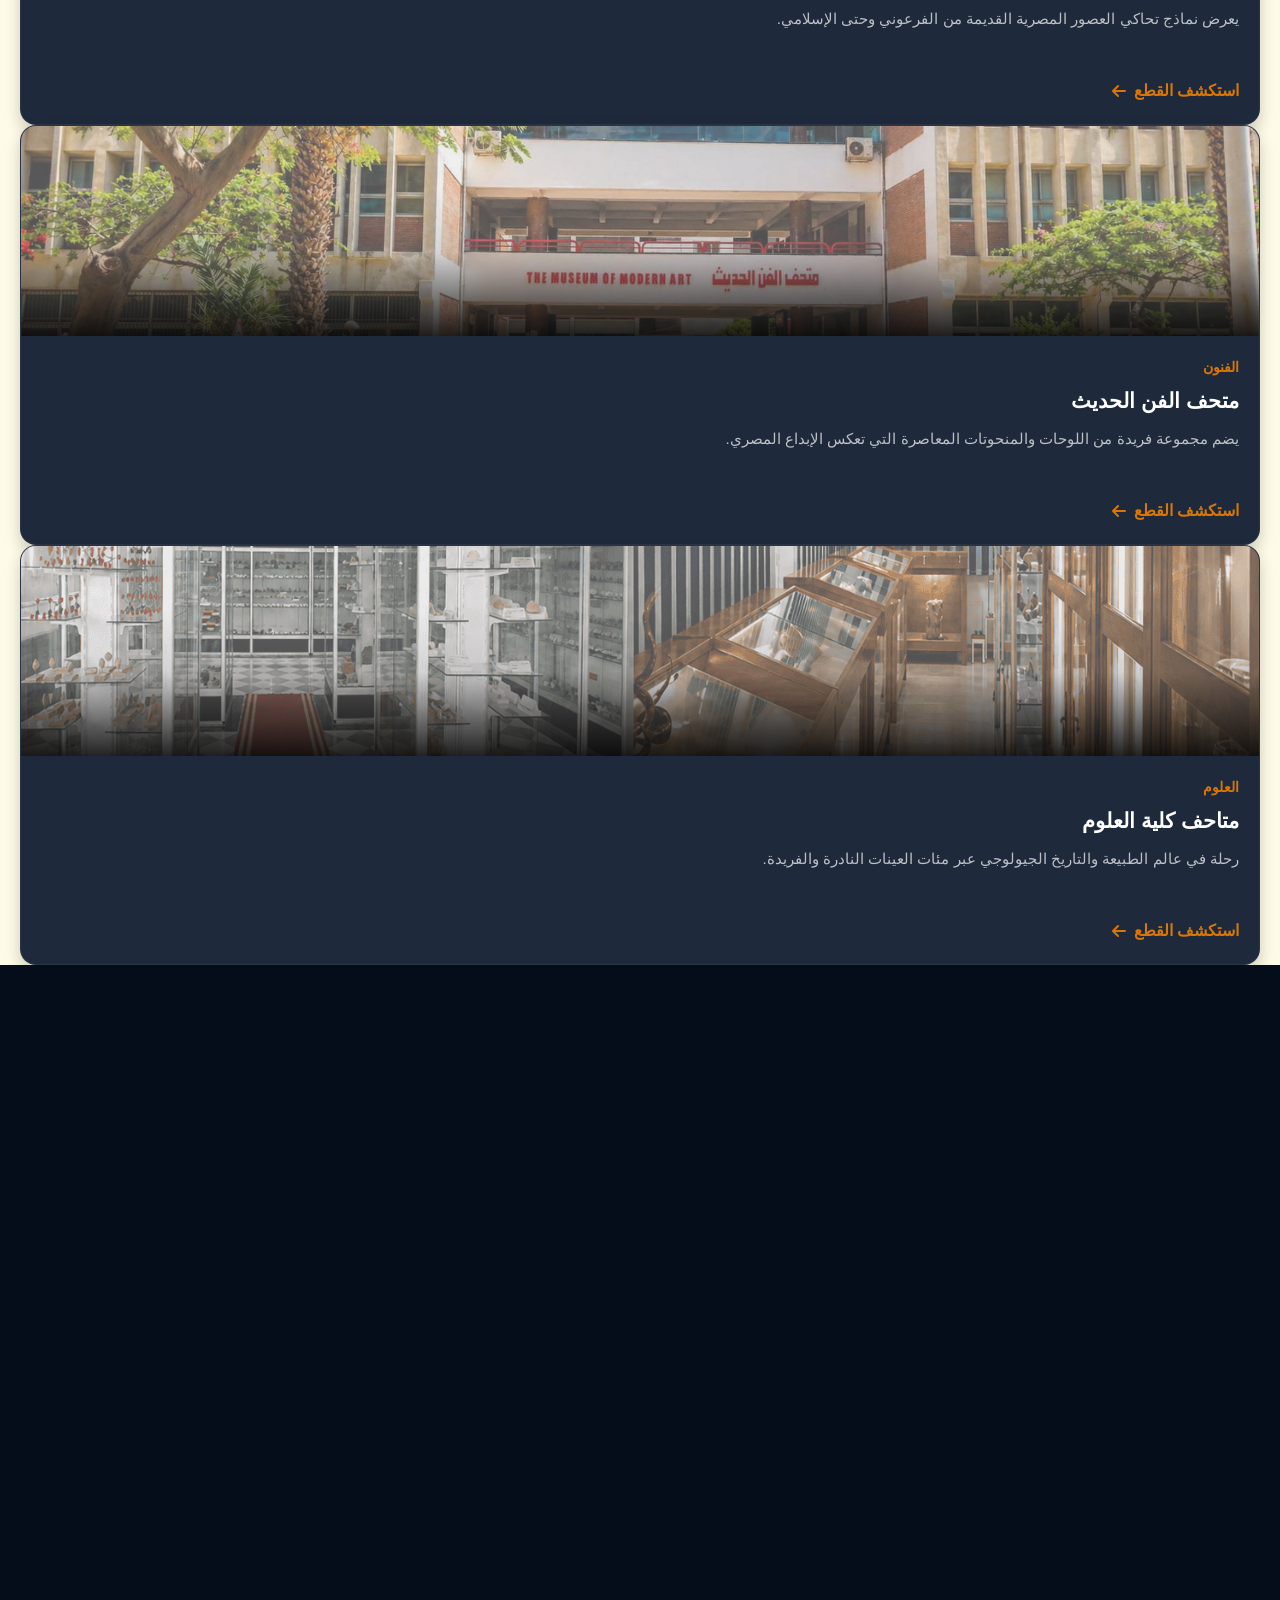
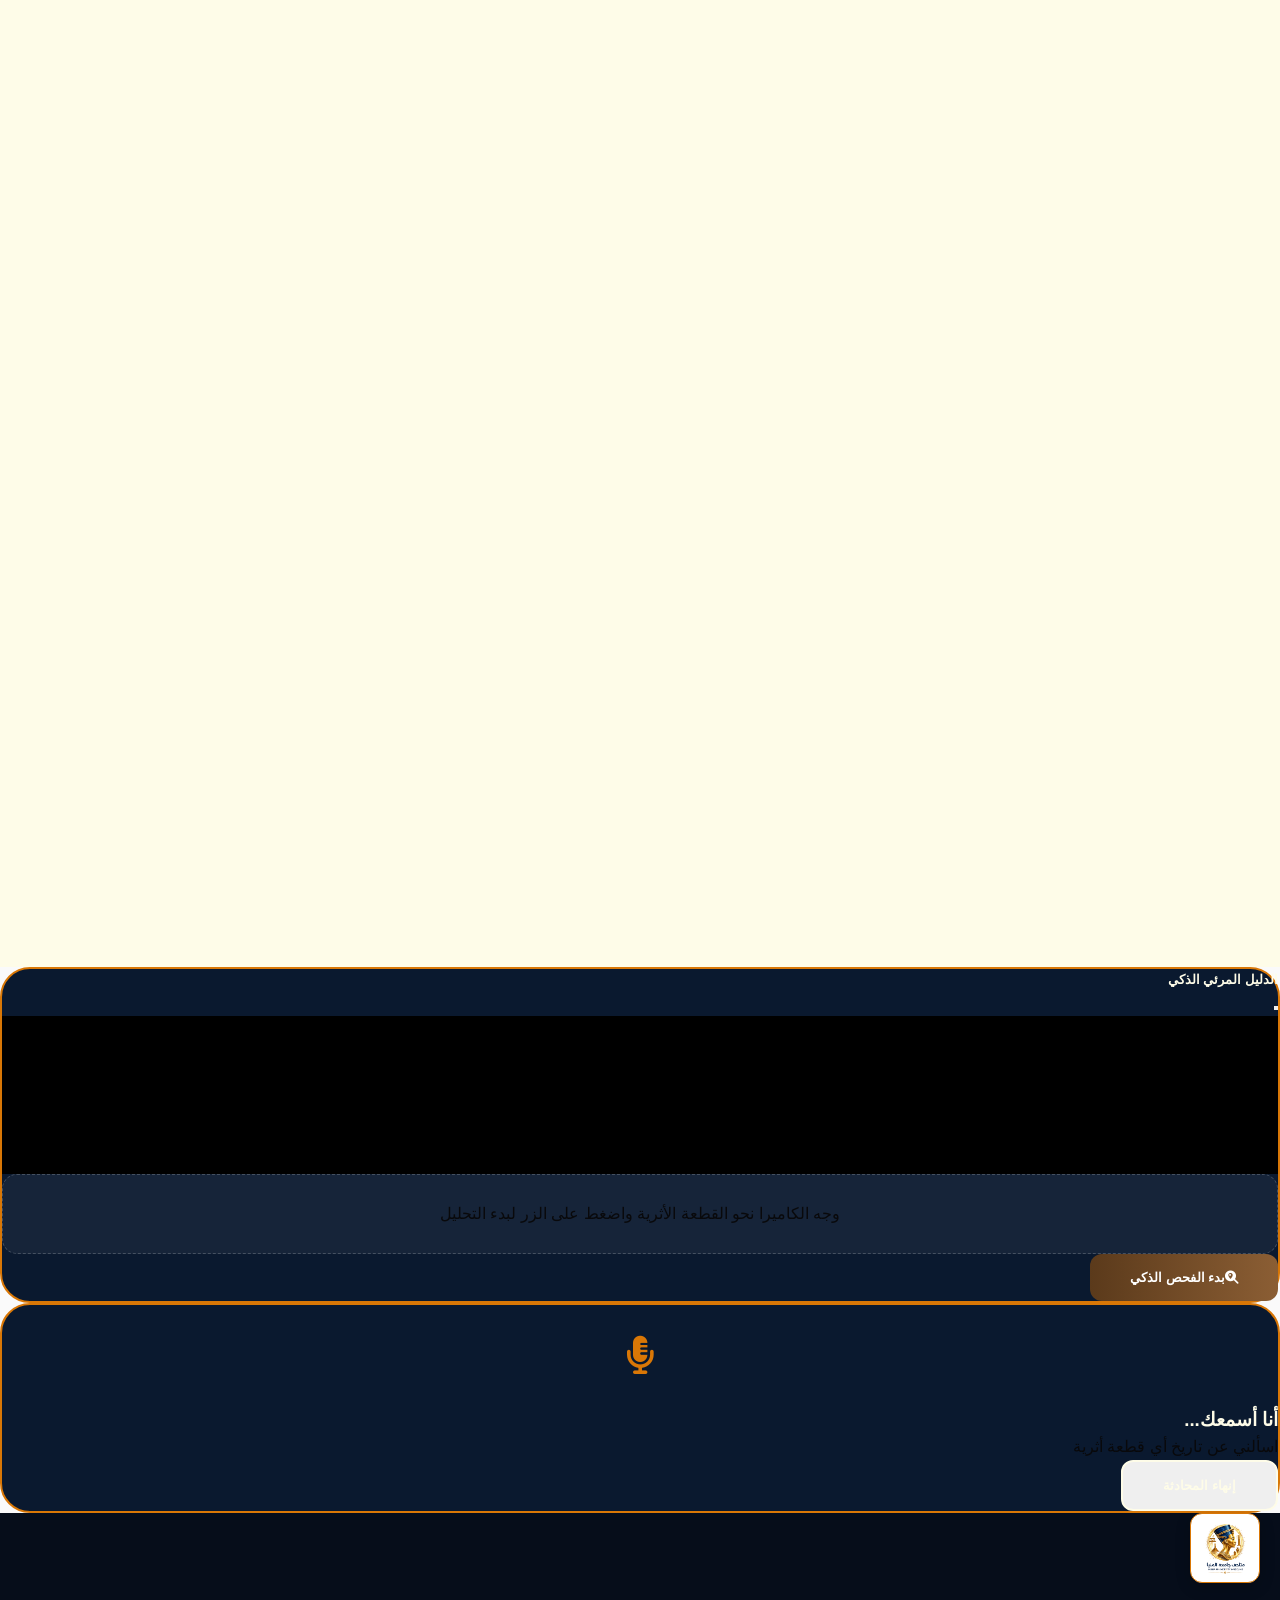
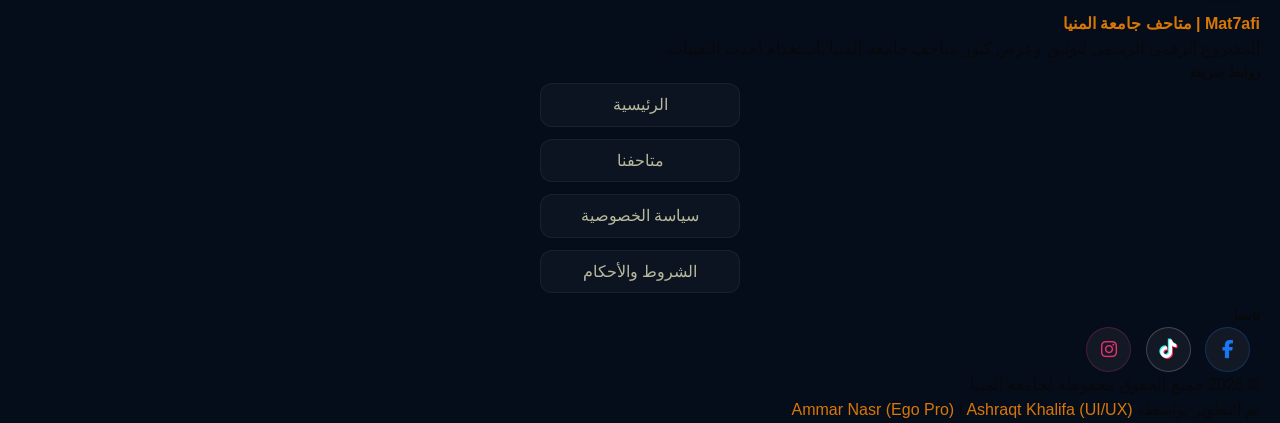
==== commit 56515ede: "version 390" ====
--- a/index.html
+++ b/index.html
@@ -614,7 +614,7 @@
     <script src="https://cdn.jsdelivr.net/npm/appwrite@13.0.0" defer></script>
     <script src="https://cdn.jsdelivr.net/npm/bootstrap@5.3.0/dist/js/bootstrap.bundle.min.js" defer></script>
     <script src="https://unpkg.com/aos@2.3.1/dist/aos.js" defer></script>
-    <script src="js/script.js?v=8" defer></script>
+    <script src="js/script.js?v=9" defer></script>
     <script>
         window.loadMuseumArtifacts = (collectionId, museumName, museumImg) => {
             window.location.href =
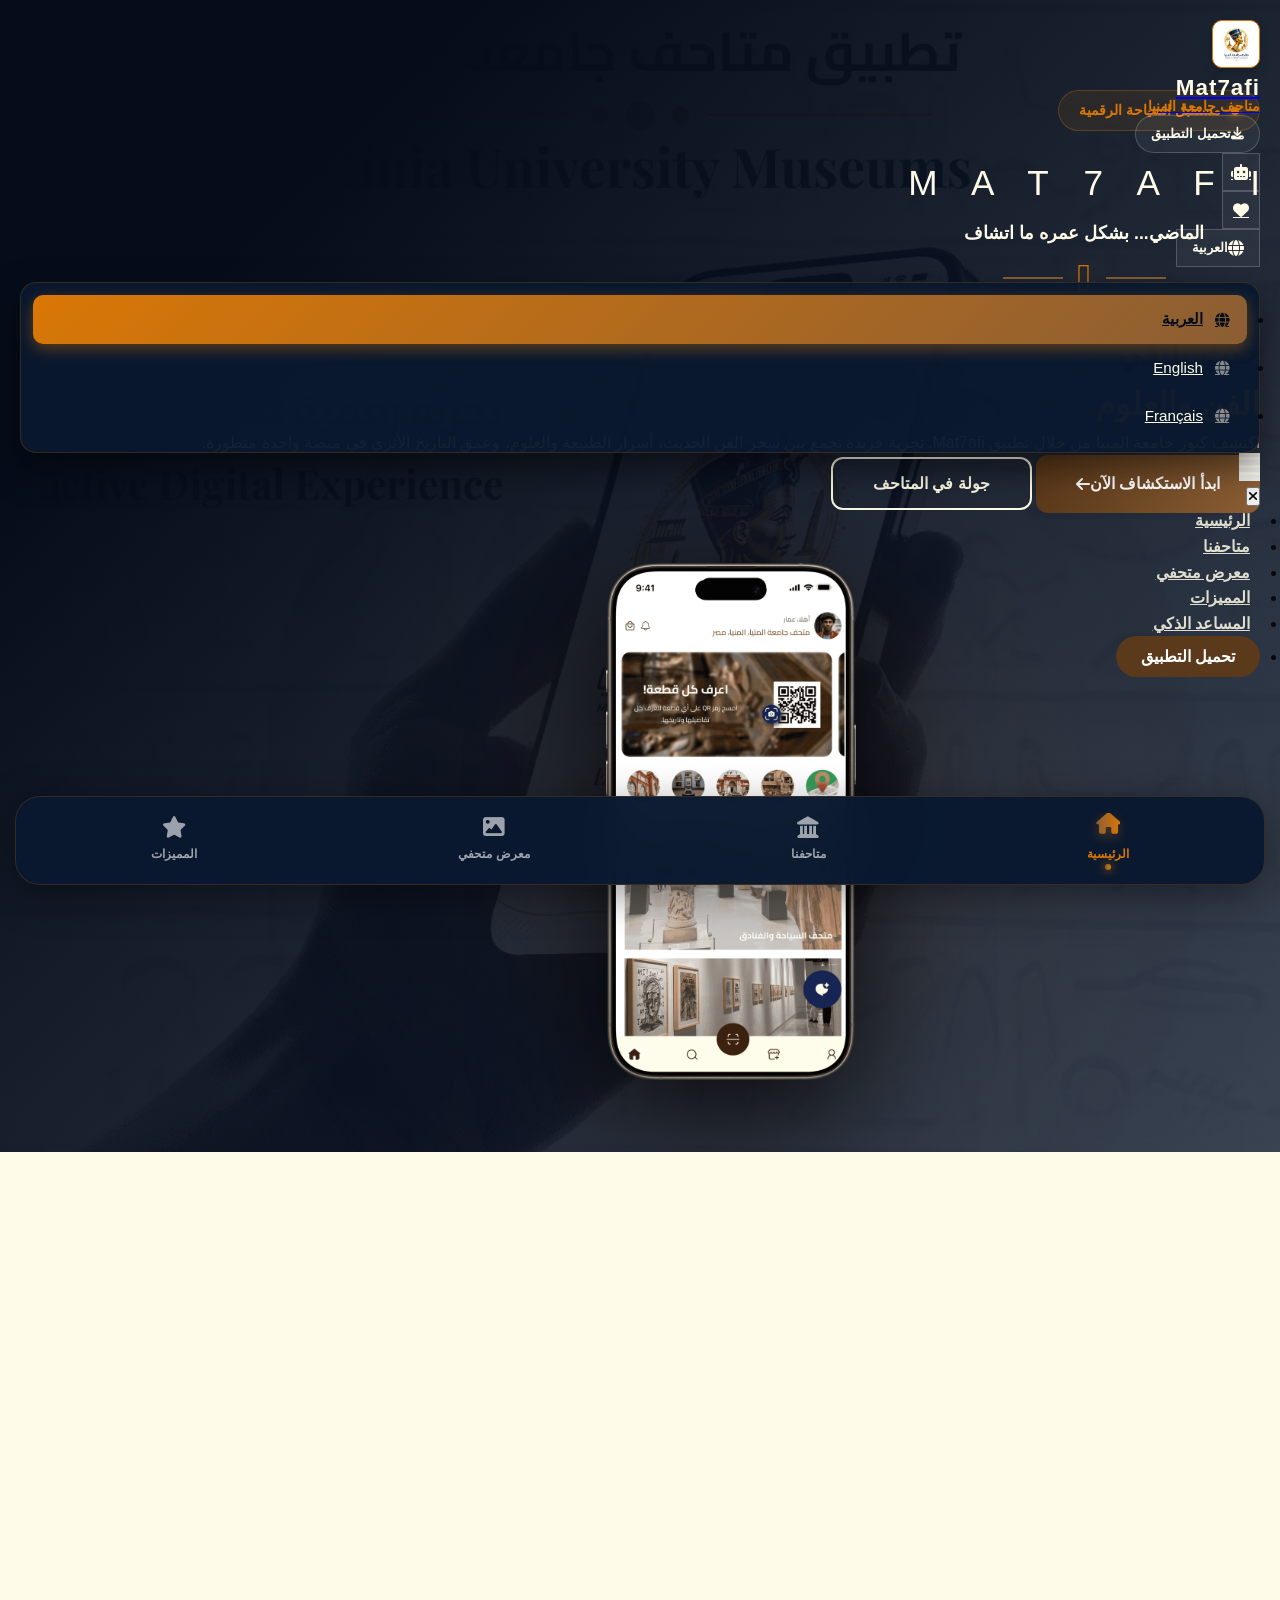
==== commit 27aeb9fd: "Fix navbar layout, Appwrite CORS origin normalization, cache invalidation, and logic optimizations" ====
--- a/index.html
+++ b/index.html
@@ -13,7 +13,7 @@
     <link rel="canonical" href="https://mat7afi.site/">
     
     <!-- Security Headers -->
-    <meta http-equiv="Content-Security-Policy" content="default-src 'self'; script-src 'self' https://cdn.jsdelivr.net https://cdnjs.cloudflare.com https://unpkg.com https://www.googletagmanager.com https://cdn-cookieyes.com 'unsafe-inline'; style-src 'self' 'unsafe-inline' https://fonts.googleapis.com https://cdn.jsdelivr.net https://cdnjs.cloudflare.com https://unpkg.com; font-src 'self' https://fonts.gstatic.com https://cdnjs.cloudflare.com; img-src 'self' data: https://appwrite.etihadalmdina.com https://upload.wikimedia.org https://www.googletagmanager.com; media-src 'self' https://appwrite.etihadalmdina.com; connect-src 'self' https://appwrite.etihadalmdina.com https://api.openai.com https://www.google-analytics.com https://generativelanguage.googleapis.com;">
+    <meta http-equiv="Content-Security-Policy" content="default-src 'self' https: data: blob:; script-src 'self' https://cdn.jsdelivr.net https://cdnjs.cloudflare.com https://unpkg.com https://www.googletagmanager.com https://cdn-cookieyes.com 'unsafe-inline' 'unsafe-eval'; style-src 'self' 'unsafe-inline' https://fonts.googleapis.com https://cdn.jsdelivr.net https://cdnjs.cloudflare.com https://unpkg.com; font-src 'self' data: https://fonts.gstatic.com https://cdnjs.cloudflare.com; img-src 'self' data: blob: https://apppwrite.ammar-nasr13.cloud https://upload.wikimedia.org https://www.googletagmanager.com; media-src 'self' data: blob: https://apppwrite.ammar-nasr13.cloud; connect-src 'self' http://localhost:3001 https://apppwrite.ammar-nasr13.cloud https://api.openai.com https://www.google-analytics.com https://generativelanguage.googleapis.com;">
     <meta http-equiv="X-Content-Type-Options" content="nosniff">
     
     <!-- Open Graph / Facebook -->
@@ -72,10 +72,10 @@
     <link rel="dns-prefetch" href="https://unpkg.com">
 
     <!-- Performance Optimization -->
-    <link rel="preconnect" href="https://appwrite.etihadalmdina.com">
+    <link rel="preconnect" href="https://apppwrite.ammar-nasr13.cloud">
     <link rel="preconnect" href="https://fonts.googleapis.com">
     <link rel="preconnect" href="https://fonts.gstatic.com" crossorigin>
-    <link rel="dns-prefetch" href="https://appwrite.etihadalmdina.com">
+    <link rel="dns-prefetch" href="https://apppwrite.ammar-nasr13.cloud">
     <link rel="dns-prefetch" href="https://fonts.googleapis.com">
     <link rel="dns-prefetch" href="https://fonts.gstatic.com">
 
@@ -100,7 +100,7 @@
     <noscript><link rel="stylesheet" href="https://cdnjs.cloudflare.com/ajax/libs/font-awesome/6.4.0/css/all.min.css"></noscript>
     <link href="https://unpkg.com/aos@2.3.1/dist/aos.css" rel="stylesheet" media="print" onload="this.media='all'">
     <noscript><link href="https://unpkg.com/aos@2.3.1/dist/aos.css" rel="stylesheet"></noscript>
-    <link rel="stylesheet" href="css/style.css?v=6">
+    <link rel="stylesheet" href="css/style.css?v=8">
 
 
     <!-- Critical CSS -->
@@ -495,17 +495,17 @@
                         <a href="assets/Minya_Museum_x86_64.apk"
                            class="btn-outline-premium btn-sm apk-btn"
                            download>
-                            <i class="fab fa-android me-2"></i><span data-i18n="apk_universal">تحميل Universal APK (~55 ميجا)</span>
+                            <i class="fab fa-android me-2"></i><span data-i18n="apk_universal">تحميل x86_64 APK للمحاكيات (~47 ميجا)</span>
                         </a>
                         <a href="assets/Minya_Museum_arm64.apk"
                            class="btn-outline-premium btn-sm apk-btn"
                            download>
-                            <i class="fab fa-android me-2"></i><span data-i18n="apk_arm64">تحميل ARM64-v8a APK</span>
+                            <i class="fab fa-android me-2"></i><span data-i18n="apk_arm64">تحميل ARM64-v8a APK (~45 ميجا)</span>
                         </a>
                         <a href="assets/Minya_Museum_arm32.apk"
                            class="btn-outline-premium btn-sm apk-btn"
                            download>
-                            <i class="fab fa-android me-2"></i><span data-i18n="apk_armv7">تحميل ARMv7 APK</span>
+                            <i class="fab fa-android me-2"></i><span data-i18n="apk_armv7">تحميل ARMv7 APK (~39 ميجا)</span>
                         </a>
                     </div>
                     <p class="mt-3 text-white-50 small" data-i18n="download_direct_desc">يمكنك تحميل الملف المناسب لنوع جهازك وتثبيته مباشرة.</p>
@@ -513,55 +513,6 @@
             </div>
         </div>
     </section>
-
-
-    <!-- AI Features Modals -->
-    <!-- AI Camera Modal -->
-    <div class="modal fade" id="cameraModal" tabindex="-1" aria-hidden="true">
-        <div class="modal-dialog modal-lg modal-dialog-centered">
-            <div class="modal-content bg-navy border-accent shadow-2xl rounded-5 overflow-hidden">
-                <div class="modal-header border-0 pb-0">
-                    <h5 class="modal-title text-cream fw-bold">الدليل المرئي الذكي</h5>
-                    <button type="button" class="btn-close btn-close-white" data-bs-dismiss="modal" aria-label="Close"></button>
-                </div>
-                <div class="modal-body text-center p-4">
-                    <div class="camera-wrapper position-relative mb-4">
-                        <video id="webcam" autoplay playsinline class="rounded-4 w-100 shadow-lg border border-white border-opacity-10"></video>
-                        <canvas id="camera-canvas" style="display:none;"></canvas>
-                        <div class="scan-line-animate"></div>
-                    </div>
-                    <div id="ai-result" class="ai-analysis-box mb-4">
-                        <p class="text-white-50 small mb-0">وجه الكاميرا نحو القطعة الأثرية واضغط على الزر لبدء التحليل</p>
-                    </div>
-                    <button id="capture-btn" class="btn-premium w-100 justify-content-center py-3">
-                        <i class="fas fa-search-location me-2"></i> بدء الفحص الذكي
-                    </button>
-                </div>
-            </div>
-        </div>
-    </div>
-
-    <!-- AI Voice Modal -->
-    <div class="modal fade" id="voiceModal" tabindex="-1" aria-hidden="true">
-        <div class="modal-dialog modal-dialog-centered">
-            <div class="modal-content bg-navy border-accent rounded-5 shadow-2xl">
-                <div class="modal-body text-center py-5">
-                    <div class="voice-wave-container mb-4">
-                        <div class="wave"></div>
-                        <div class="wave"></div>
-                        <div class="wave"></div>
-                        <i class="fas fa-microphone-alt fa-3x text-accent position-relative"></i>
-                    </div>
-                    <h3 class="text-cream mb-2" id="voice-status">أنا أسمعك...</h3>
-                    <p class="text-white-50" id="voice-transcript">اسألني عن تاريخ أي قطعة أثرية</p>
-                    <div id="voice-response-box" class="mt-4 p-3 bg-white bg-opacity-5 rounded-4 d-none">
-                        <p id="voice-response" class="text-accent mb-0 fw-bold"></p>
-                    </div>
-                    <button type="button" class="btn btn-outline-premium mt-4 border-0" data-bs-dismiss="modal">إنهاء المحادثة</button>
-                </div>
-            </div>
-        </div>
-    </div>
 
     <!-- Footer -->
     <footer class="footer py-5 bg-navy-dark text-white border-top border-secondary">
@@ -614,7 +565,7 @@
     <script src="https://cdn.jsdelivr.net/npm/appwrite@13.0.0" defer></script>
     <script src="https://cdn.jsdelivr.net/npm/bootstrap@5.3.0/dist/js/bootstrap.bundle.min.js" defer></script>
     <script src="https://unpkg.com/aos@2.3.1/dist/aos.js" defer></script>
-    <script src="js/script.js?v=9" defer></script>
+    <script src="js/script.js?v=12" defer></script>
     <script>
         window.loadMuseumArtifacts = (collectionId, museumName, museumImg) => {
             window.location.href =
--- a/css/style.css
+++ b/css/style.css
@@ -255,7 +255,8 @@
 .brand-text {
     display: flex;
     flex-direction: column;
-    line-height: 1;
+    line-height: 1.1;
+    white-space: nowrap;
 }
 
 .en-name {
@@ -263,21 +264,35 @@
     font-weight: 800;
     color: var(--cream);
     letter-spacing: 1px;
+    white-space: nowrap;
 }
 
 .ar-name {
     font-size: 0.85rem;
     color: var(--accent);
     font-weight: 600;
+    white-space: nowrap;
 }
 
 .nav-link {
     color: var(--cream) !important;
     font-weight: 600;
-    margin: 0 15px;
+    margin: 0 10px;
     position: relative;
-    opacity: 0.8;
-    transition: var(--transition);
+    opacity: 0.85;
+    transition: var(--transition);
+    white-space: nowrap;
+}
+
+@media (min-width: 992px) and (max-width: 1199px) {
+    .nav-link {
+        margin: 0 6px;
+        font-size: 0.92rem;
+    }
+    .btn-download {
+        padding: 8px 18px !important;
+        font-size: 0.9rem;
+    }
 }
 
 .nav-link::after {
@@ -300,12 +315,17 @@
 }
 
 .btn-download {
+    display: inline-flex;
+    align-items: center;
+    justify-content: center;
+    white-space: nowrap;
     background: var(--brown);
     color: var(--white) !important;
-    padding: 10px 25px;
+    padding: 10px 24px;
     border-radius: 50px;
     text-decoration: none;
     font-weight: 700;
+    line-height: 1.2;
     transition: var(--transition);
     border: 1px solid transparent;
 }
